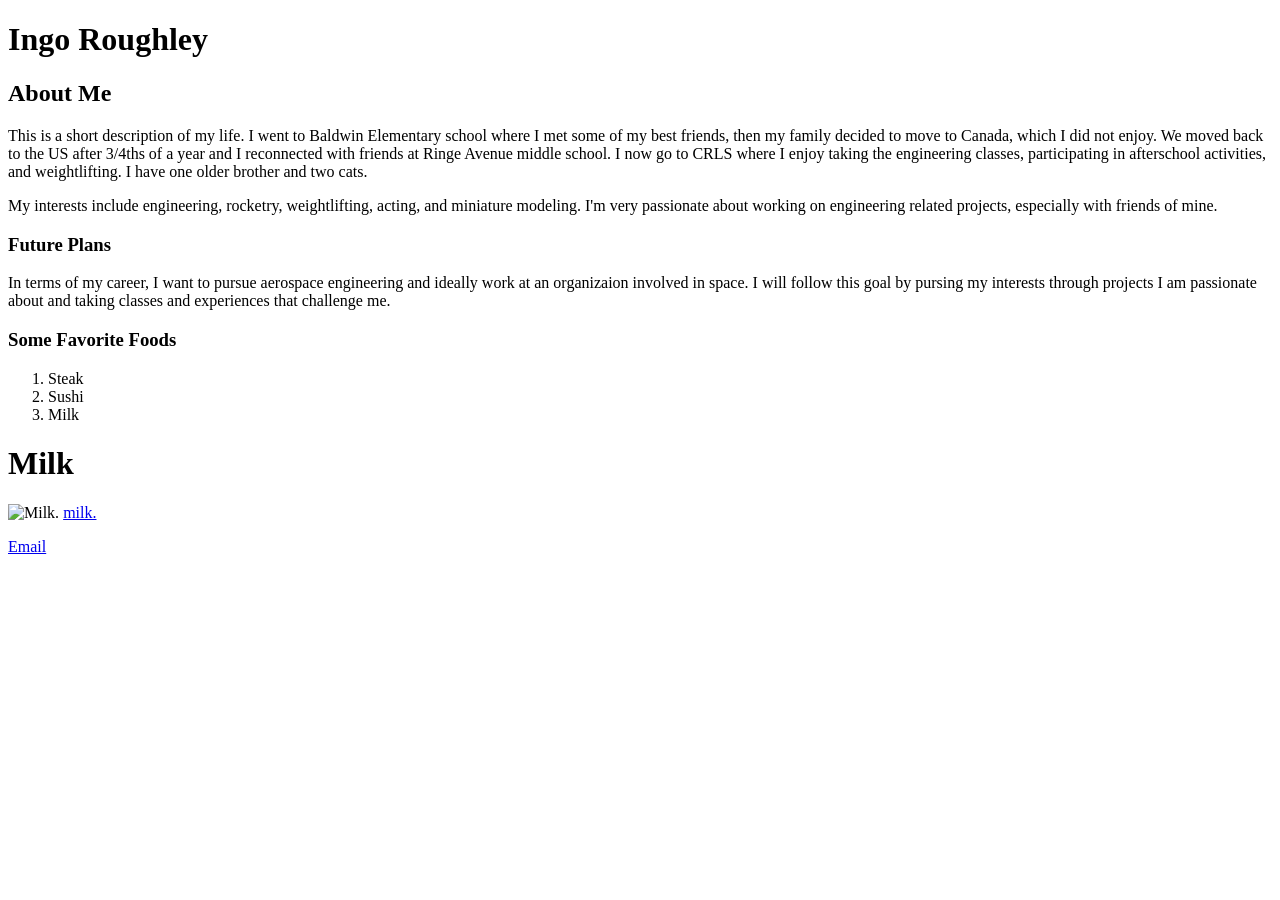
==== index.html @ ceb80b08 "Add files via upload" ====
<!-- This is how you add comments in html -->

<!DOCTYPE html>   <!-- This defines that this document is an HTML5 document -->
<html>    <!-- This is the root element of an HTML page -->
<head>   <!-- This element contains meta information about the HTML page -->
<title>Page Title</title> <!-- This element specifies a title for the HTML page (which 
is shown in the browser's title bar or in the page's tab) -->
</head>    <!-- This closes the <HTML> tag -->

<body> <!-- element defines the document's body, and is a container for all the 
    visible contents, such as headings, paragraphs, images, hyperlinks, tables, lists, etc. -->

<!-- <h1>My First Heading</h1>      This element defines a large heading -->
<!-- <p>My first paragraph.</p>      This element defines a paragraph-->

</body>    <!-- This closes the body-->
</html>    <!-- This closes the whole html-->

<h1>Ingo Roughley</h1>

<h2>About Me</h2>
<p>This is a short description of my life. I went to Baldwin Elementary school where I met some of my best friends, then my family decided to move to Canada, which I did not enjoy. We moved back to the US after 3/4ths of a year and I reconnected with friends at Ringe Avenue middle school. I now go to CRLS where I enjoy taking the engineering classes, participating in afterschool activities, and weightlifting. I have one older brother and two cats.</p>
<p>My interests include engineering, rocketry, weightlifting, acting, and miniature modeling. I'm very passionate about working on engineering related projects, especially with friends of mine.</p>

<h3>Future Plans</h3>
<p>In terms of my career, I want to pursue aerospace engineering and ideally work at an organizaion involved in space. I will follow this goal by pursing my interests through projects I am passionate about and taking classes and experiences that challenge me.</p>

<h3>Some Favorite Foods</h3>
<ol>
    <li>Steak</li>
    <li>Sushi</li>
    <li>Milk</li>
</ol>
<h1>Milk</h1>
<img src="https://arnallgrocery.com/cdn/shop/products/istockphoto-172732045-612x612.jpg" alt="Milk." width="460" height="612">

<a href="https://www.gotmilk.com/">milk.</a>

<p><a href="mailto:28iroughley@cpsd.us">Email</a></p>
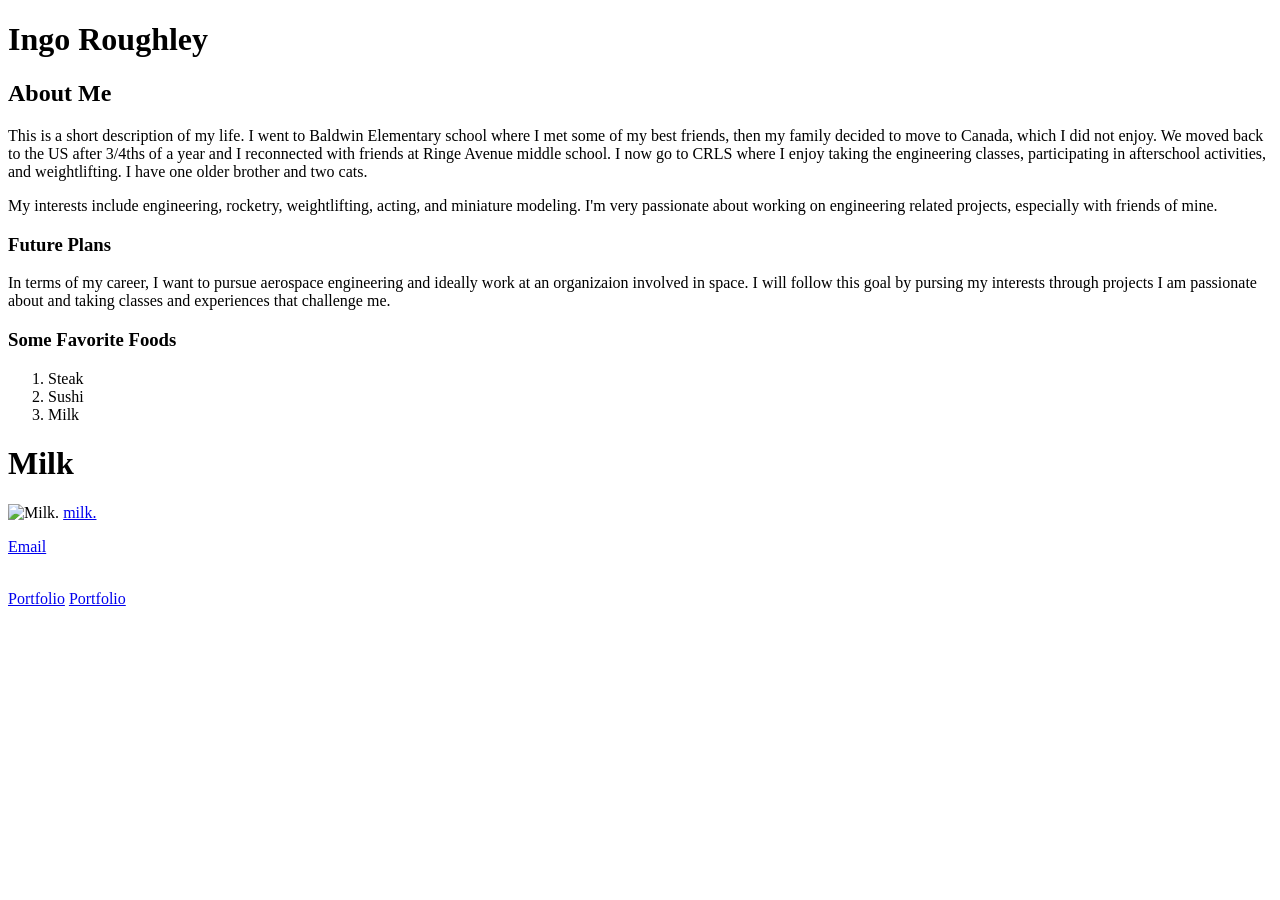
==== commit 2ded649a: "Add files via upload" ====
--- a/index.html
+++ b/index.html
@@ -36,4 +36,7 @@
 
 <a href="https://www.gotmilk.com/">milk.</a>
 
-<p><a href="mailto:28iroughley@cpsd.us">Email</a></p>+<p><a href="mailto:28iroughley@cpsd.us">Email</a></p>
+<br>
+<A href="climate.html">Portfolio</a>
+<A href="style.html">Portfolio</a>
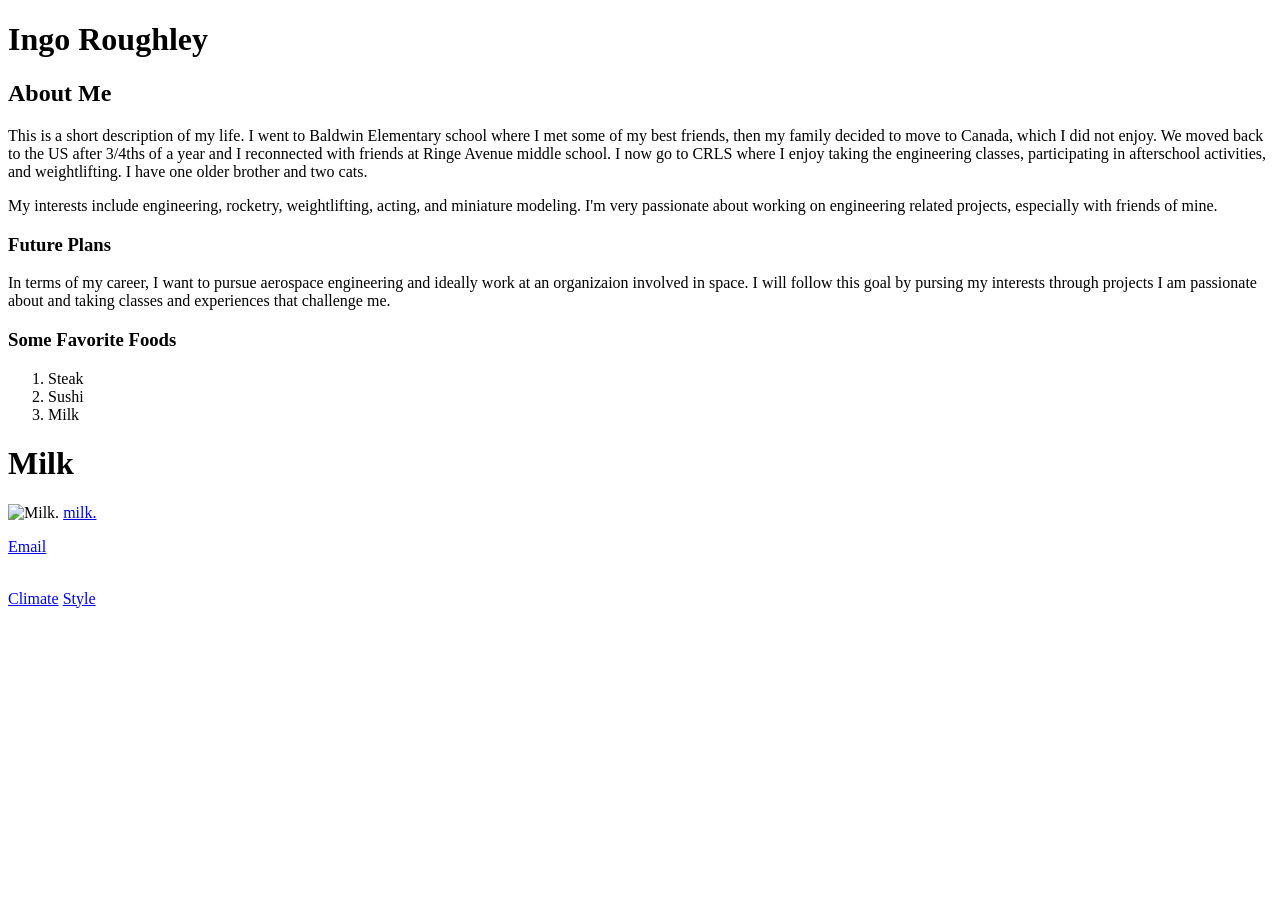
==== commit f1b1d91d: "Add files via upload" ====
--- a/index.html
+++ b/index.html
@@ -38,5 +38,5 @@
 
 <p><a href="mailto:28iroughley@cpsd.us">Email</a></p>
 <br>
-<A href="climate.html">Portfolio</a>
-<A href="style.html">Portfolio</a>+<A href="climate.html">Climate</a>
+<A href="style.html">Style</a>
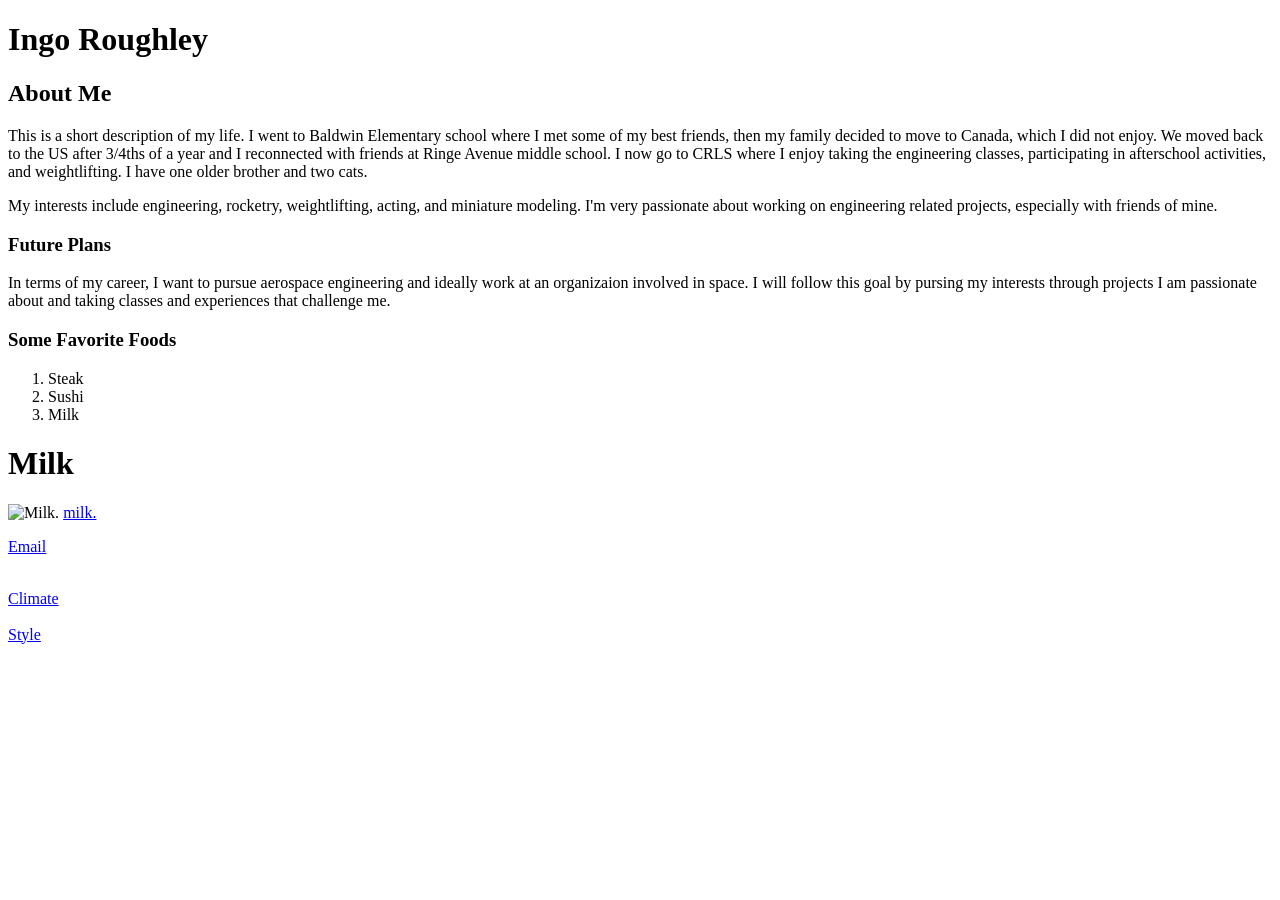
==== commit 20cbd16b: "Add files via upload" ====
--- a/index.html
+++ b/index.html
@@ -39,4 +39,5 @@
 <p><a href="mailto:28iroughley@cpsd.us">Email</a></p>
 <br>
 <A href="climate.html">Climate</a>
+<br><br>
 <A href="style.html">Style</a>
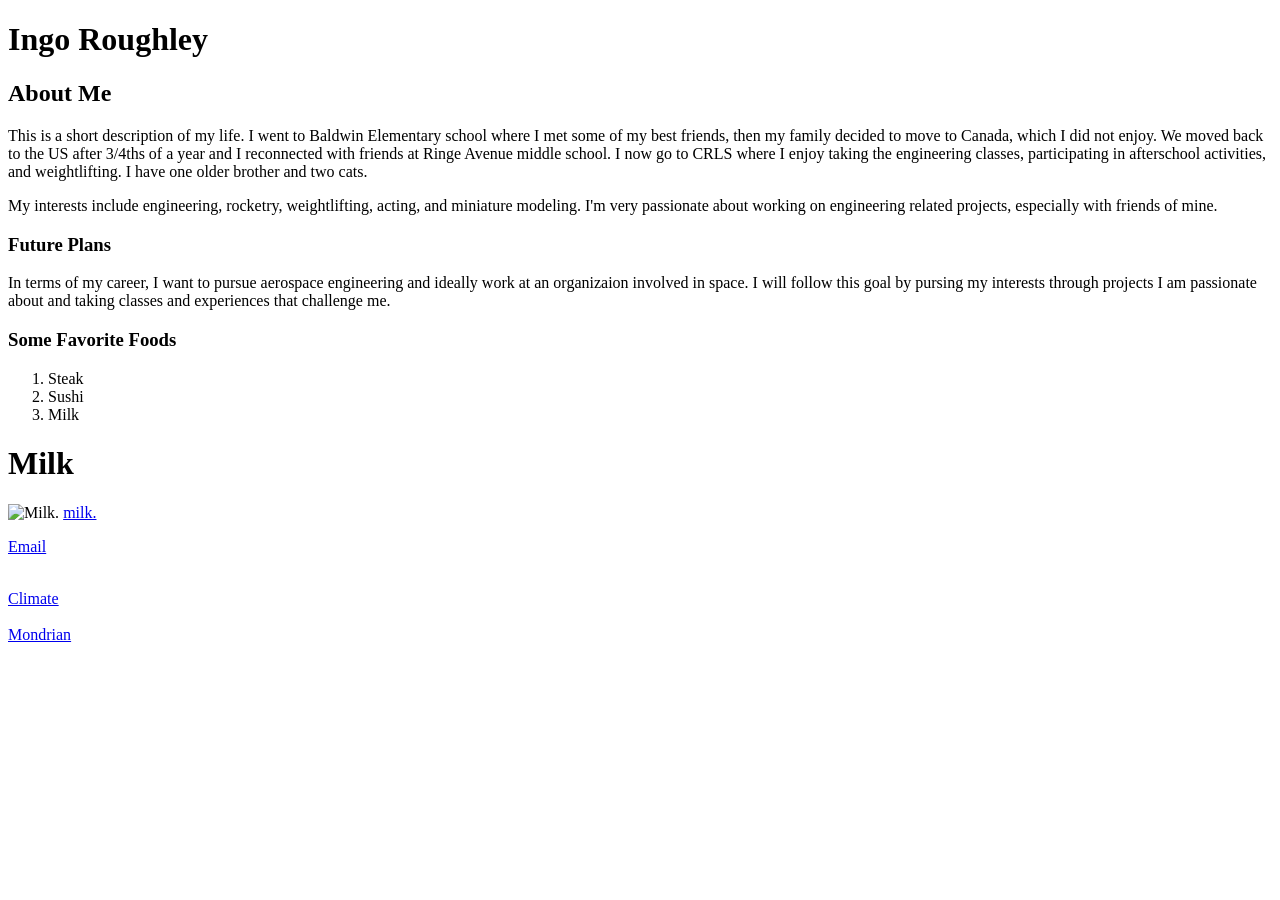
==== commit f6a41447: "Add files via upload" ====
--- a/index.html
+++ b/index.html
@@ -15,6 +15,8 @@
 
 </body>    <!-- This closes the body-->
 </html>    <!-- This closes the whole html-->
+
+<link rel="stylesheet" href="css/style.css">
 
 <h1>Ingo Roughley</h1>
 
@@ -38,6 +40,6 @@
 
 <p><a href="mailto:28iroughley@cpsd.us">Email</a></p>
 <br>
-<A href="climate.html">Climate</a>
+<A href="html/climate.html">Climate</a>
 <br><br>
-<A href="style.html">Style</a>+<A href="html/mondrian.html">Mondrian</a>
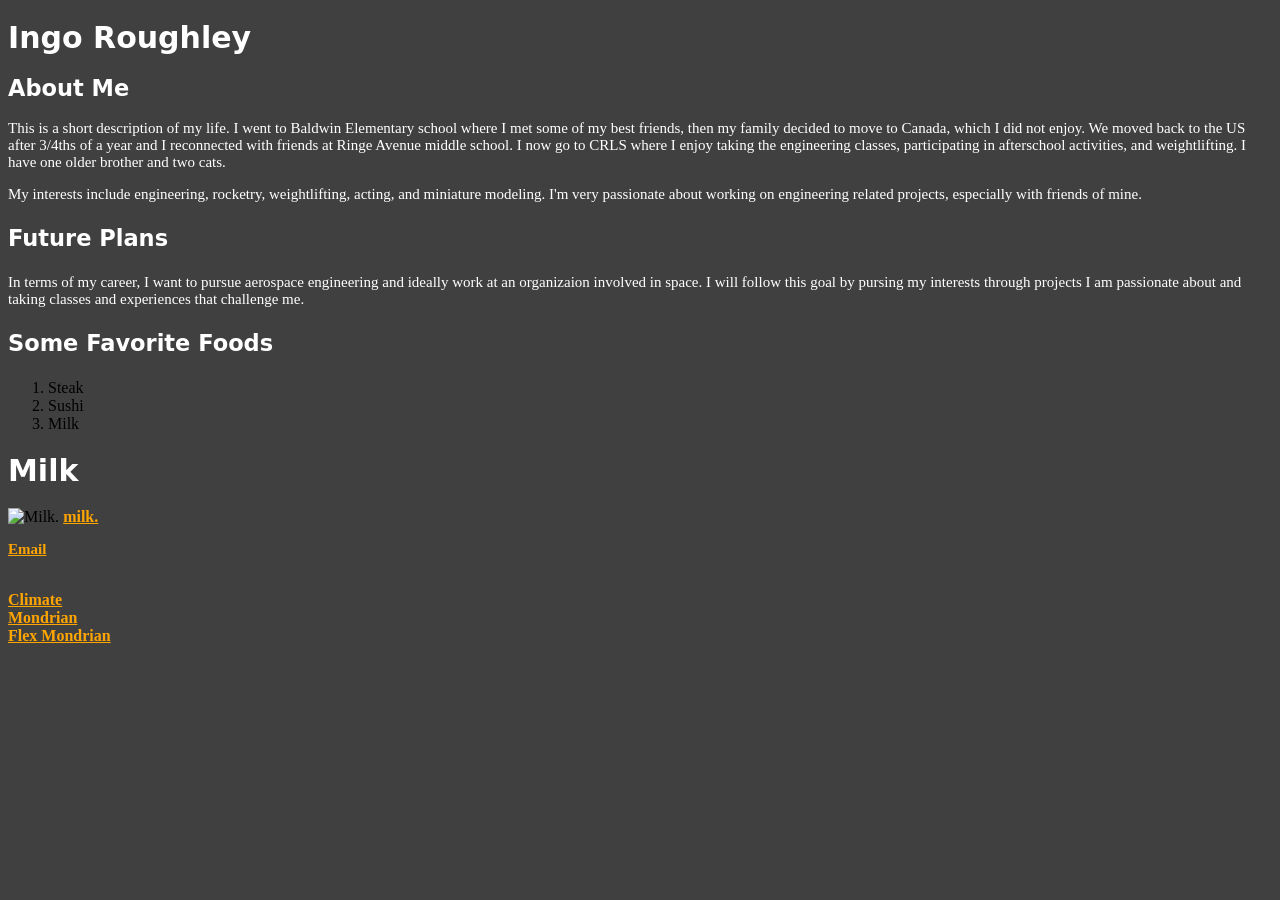
==== commit f5ee8269: "Add files via upload" ====
--- a/index.html
+++ b/index.html
@@ -41,5 +41,7 @@
 <p><a href="mailto:28iroughley@cpsd.us">Email</a></p>
 <br>
 <A href="html/climate.html">Climate</a>
-<br><br>
-<A href="html/mondrian.html">Mondrian</a>+<br>
+<A href="html/mondrian.html">Mondrian</a>
+    <br>
+<A href="html/flexmondrian.html">Flex Mondrian</a>
--- a/css/style.css
+++ b/css/style.css
@@ -0,0 +1,41 @@
+body {background-color: #404040;}
+p {
+  font-family: "Times New Roman", Times, serif;
+  font-size: 15px;
+  color: #FFFFFF
+}
+h1 {
+  font-family: "Trebuchet MS", Sans, serif;
+  font-size: 30px;
+  color: #FFFFFF
+}
+h2 {
+  font-family: "Trebuchet MS", Sans, serif;
+  font-size: 22.5px;
+  color: white;
+}
+h3 {
+  font-family: "Trebuchet MS", Sans, serif;
+  font-size: 22.5px;
+  color: white;
+}
+a {
+  color: orange;
+  font-weight: bold;
+  font-family: "Times New Roman", Times, serif;
+}
+hr{
+  color: orange;
+  border: 0;
+  width: 100%;
+background-color: black;
+height: 7.5px;
+}
+div {
+  width: 320px;
+  height: 50px;
+  padding: 10px;
+  border: 5px solid black;
+  margin: 0;
+  font-family: "Trebuchet MS", Sans, serif;
+}
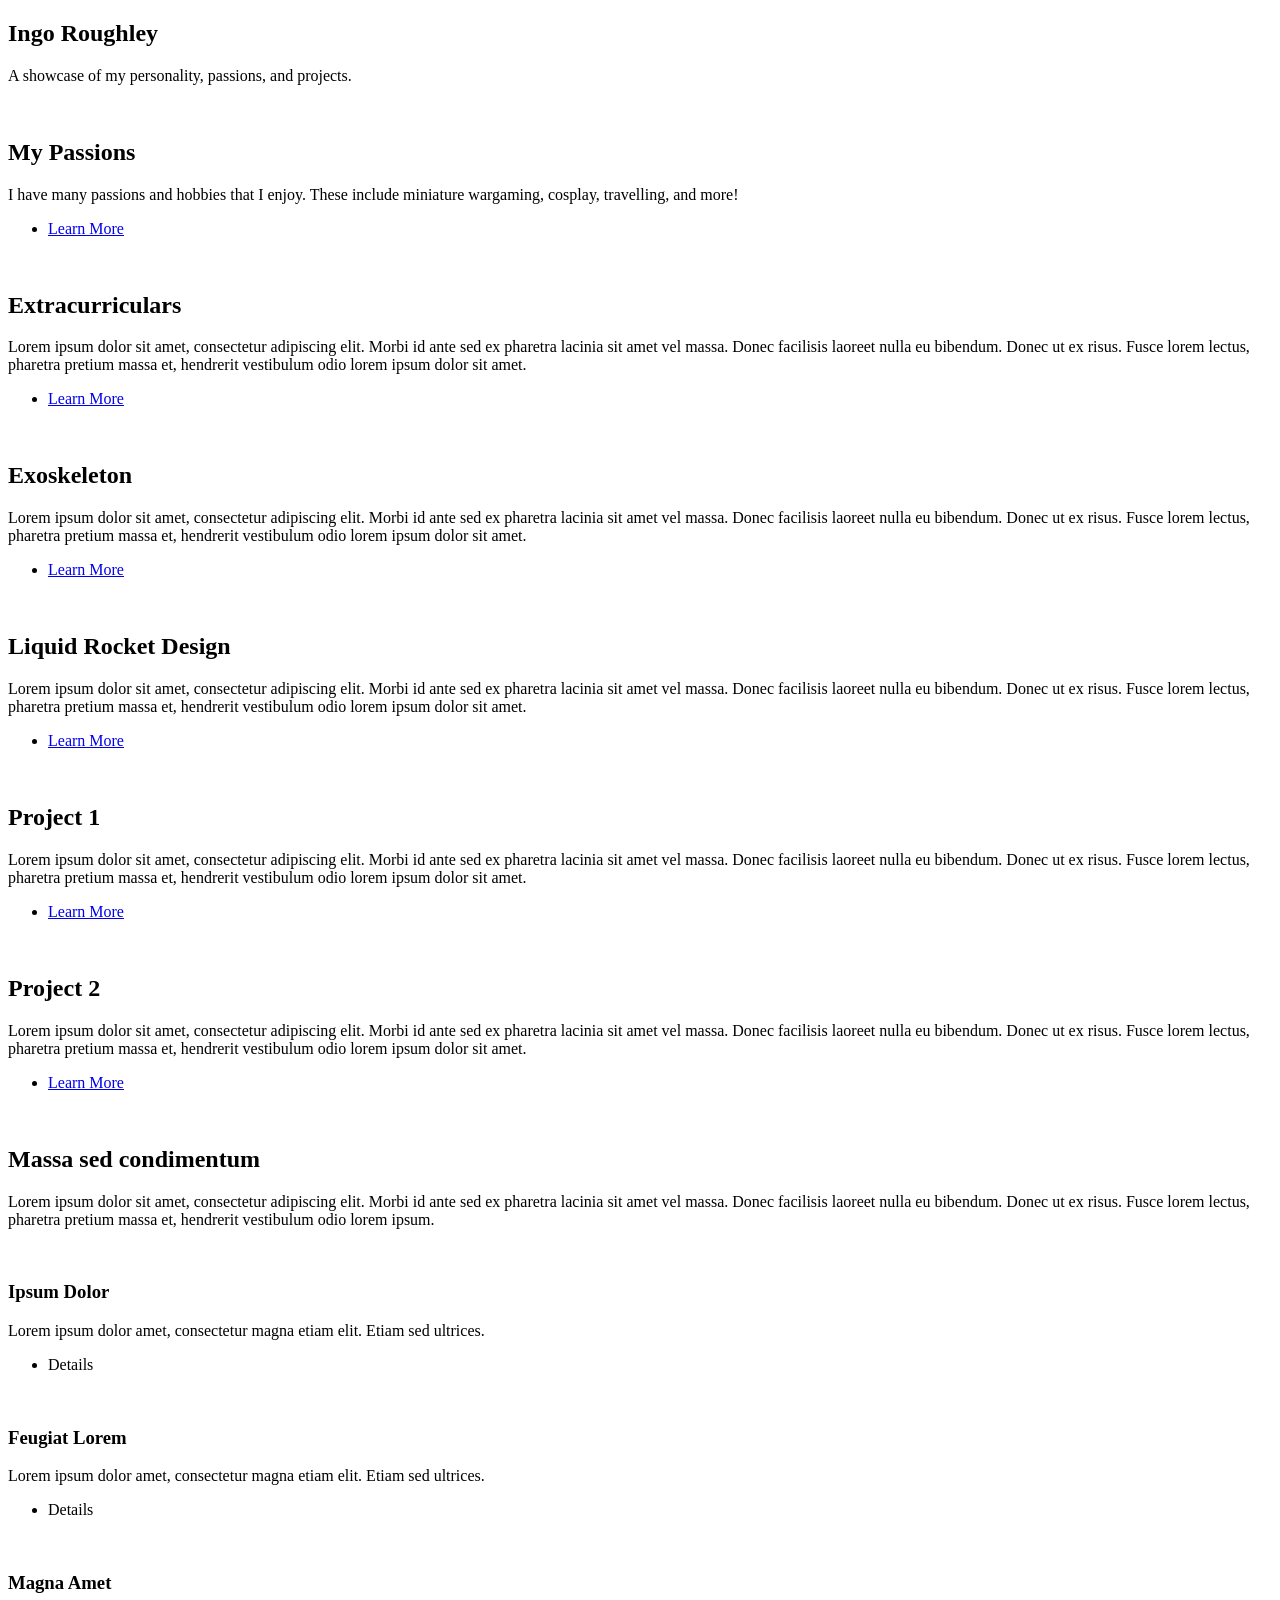
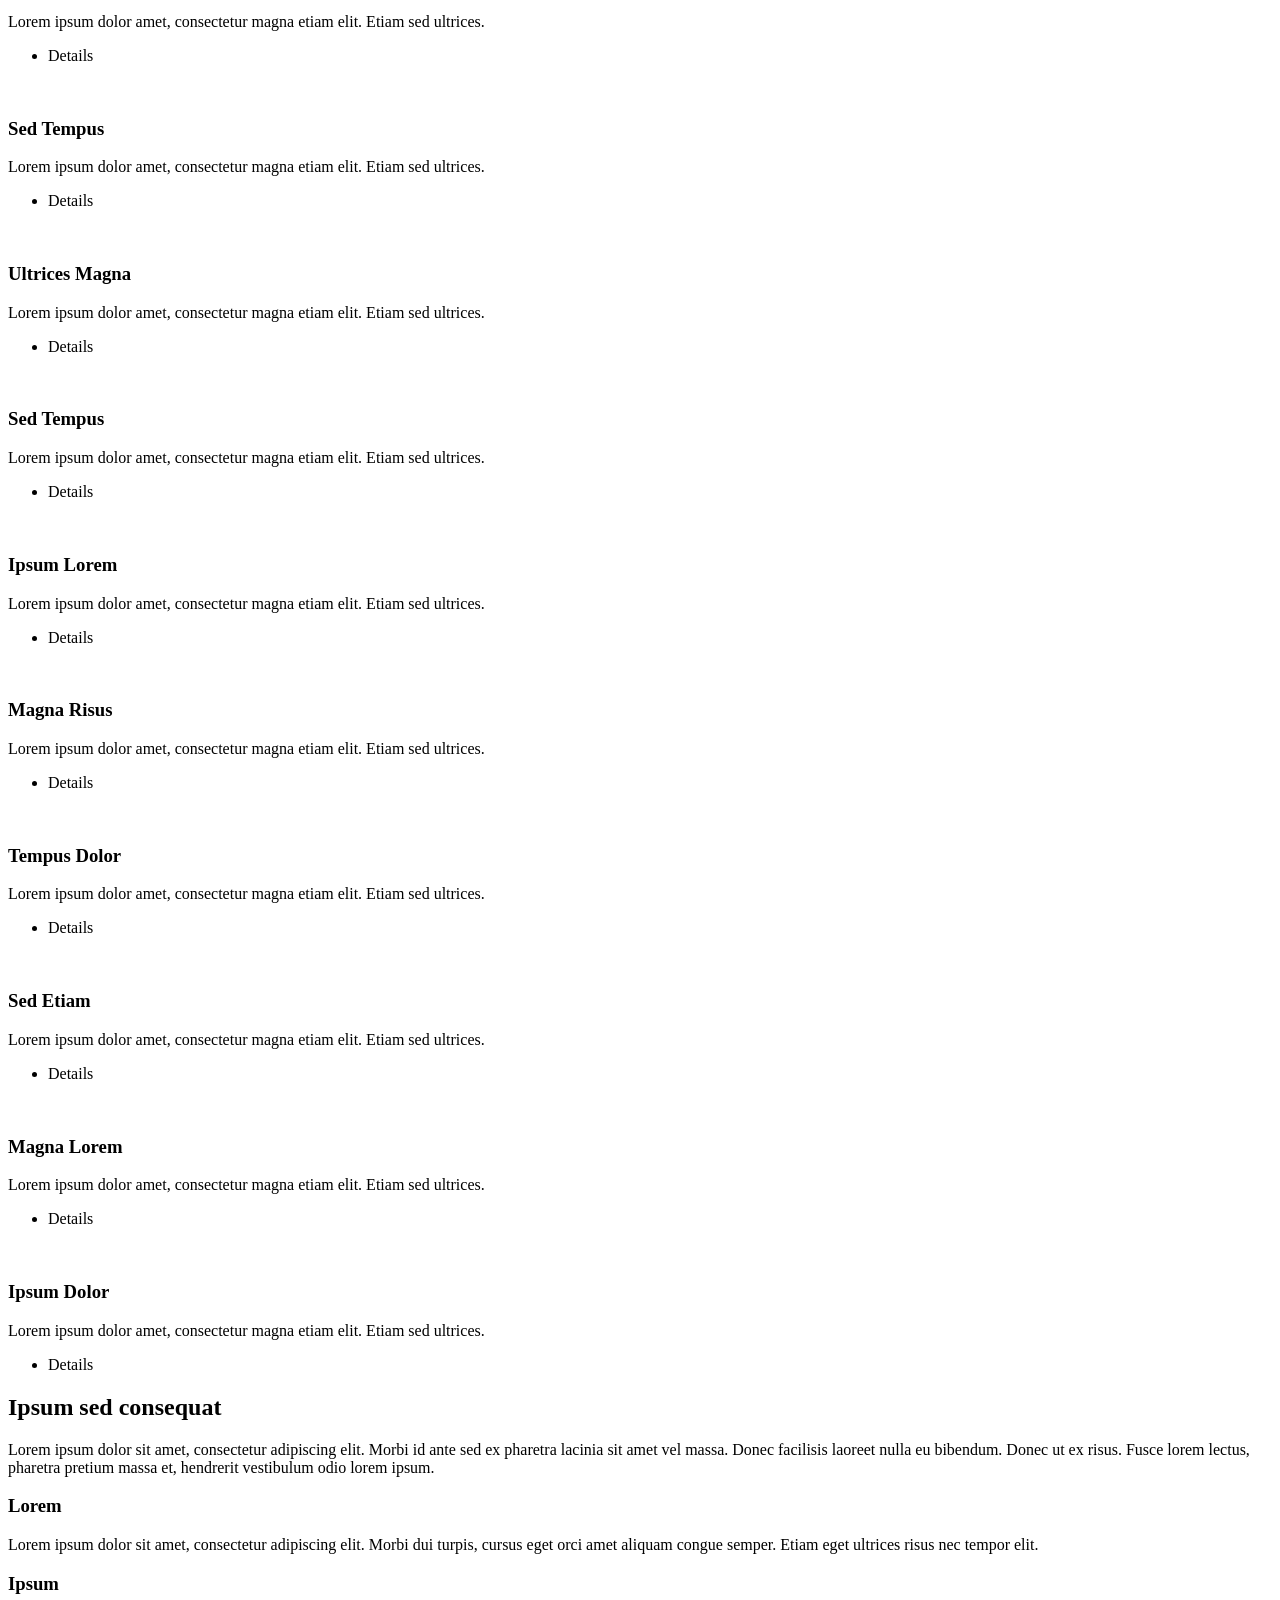
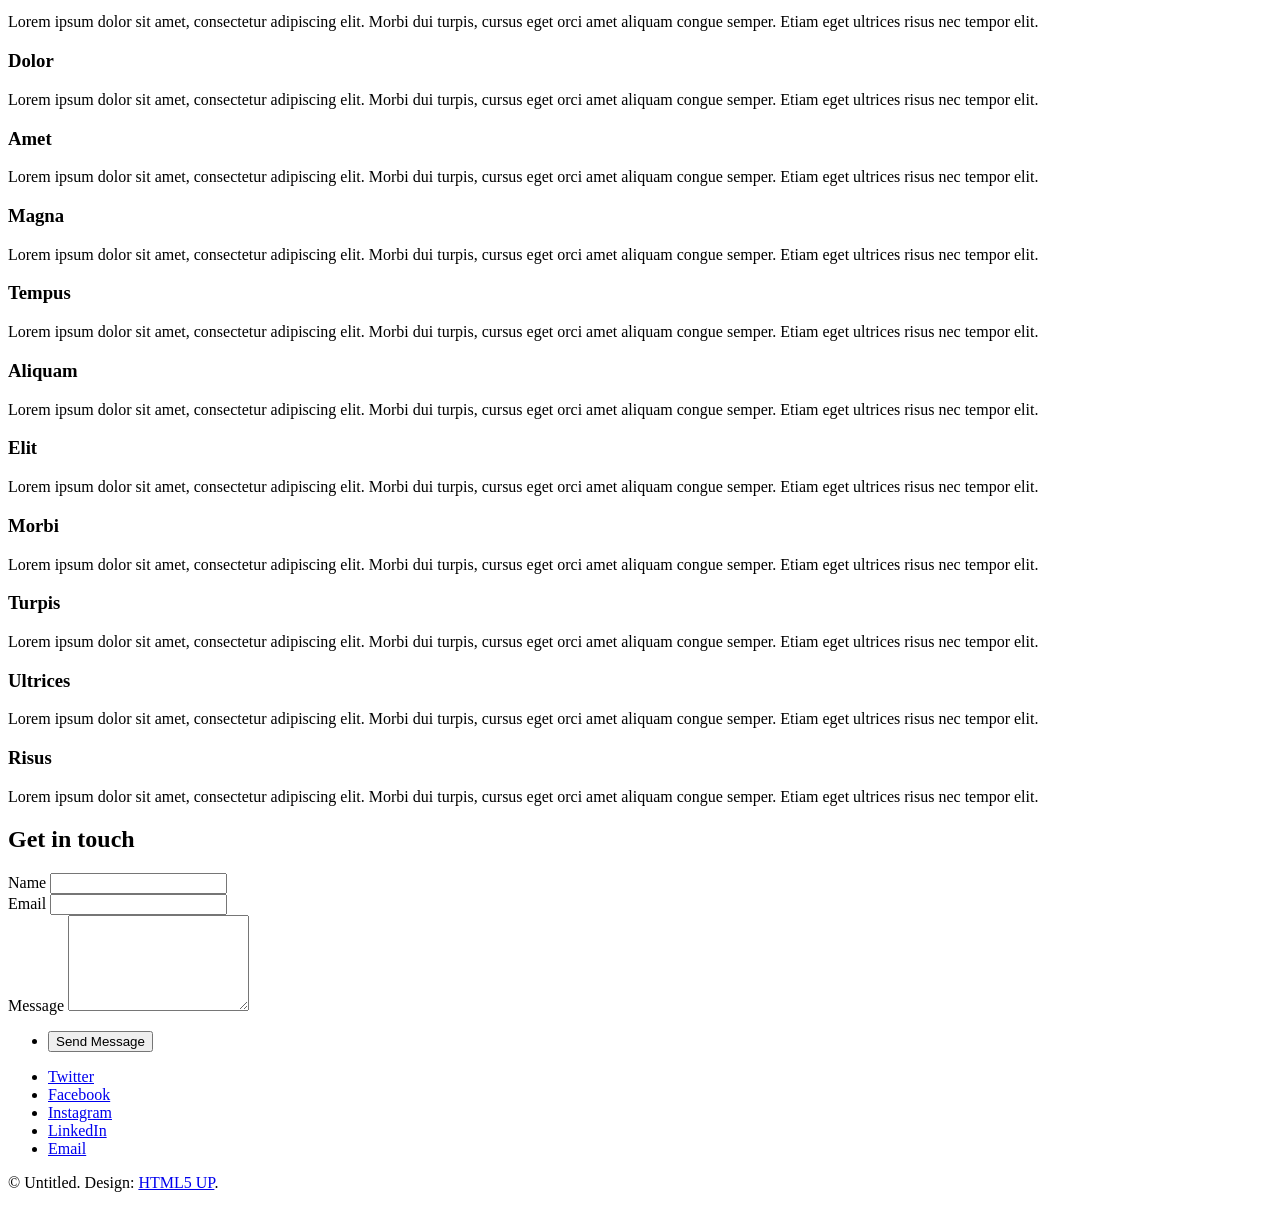
==== commit 36633900: "Add files via upload" ====
--- a/index.html
+++ b/index.html
@@ -1,47 +1,392 @@
-<!-- This is how you add comments in html -->
-
-<!DOCTYPE html>   <!-- This defines that this document is an HTML5 document -->
-<html>    <!-- This is the root element of an HTML page -->
-<head>   <!-- This element contains meta information about the HTML page -->
-<title>Page Title</title> <!-- This element specifies a title for the HTML page (which 
-is shown in the browser's title bar or in the page's tab) -->
-</head>    <!-- This closes the <HTML> tag -->
-
-<body> <!-- element defines the document's body, and is a container for all the 
-    visible contents, such as headings, paragraphs, images, hyperlinks, tables, lists, etc. -->
-
-<!-- <h1>My First Heading</h1>      This element defines a large heading -->
-<!-- <p>My first paragraph.</p>      This element defines a paragraph-->
-
-</body>    <!-- This closes the body-->
-</html>    <!-- This closes the whole html-->
-
-<link rel="stylesheet" href="css/style.css">
-
-<h1>Ingo Roughley</h1>
-
-<h2>About Me</h2>
-<p>This is a short description of my life. I went to Baldwin Elementary school where I met some of my best friends, then my family decided to move to Canada, which I did not enjoy. We moved back to the US after 3/4ths of a year and I reconnected with friends at Ringe Avenue middle school. I now go to CRLS where I enjoy taking the engineering classes, participating in afterschool activities, and weightlifting. I have one older brother and two cats.</p>
-<p>My interests include engineering, rocketry, weightlifting, acting, and miniature modeling. I'm very passionate about working on engineering related projects, especially with friends of mine.</p>
-
-<h3>Future Plans</h3>
-<p>In terms of my career, I want to pursue aerospace engineering and ideally work at an organizaion involved in space. I will follow this goal by pursing my interests through projects I am passionate about and taking classes and experiences that challenge me.</p>
-
-<h3>Some Favorite Foods</h3>
-<ol>
-    <li>Steak</li>
-    <li>Sushi</li>
-    <li>Milk</li>
-</ol>
-<h1>Milk</h1>
-<img src="https://arnallgrocery.com/cdn/shop/products/istockphoto-172732045-612x612.jpg" alt="Milk." width="460" height="612">
-
-<a href="https://www.gotmilk.com/">milk.</a>
-
-<p><a href="mailto:28iroughley@cpsd.us">Email</a></p>
-<br>
-<A href="html/climate.html">Climate</a>
-<br>
-<A href="html/mondrian.html">Mondrian</a>
-    <br>
-<A href="html/flexmondrian.html">Flex Mondrian</a>+<!DOCTYPE HTML>
+<!--
+	Story by HTML5 UP
+	html5up.net | @ajlkn
+	Free for personal and commercial use under the CCA 3.0 license (html5up.net/license)
+-->
+<html>
+	<head>
+		<title>Ingo Roughley - Portfolio</title>
+		<meta charset="utf-8" />
+		<meta name="viewport" content="width=device-width, initial-scale=1, user-scalable=no" />
+		<link rel="stylesheet" href="assets/css/main.css" />
+		<noscript><link rel="stylesheet" href="assets/css/noscript.css" /></noscript>
+	</head>
+	<body class="is-preload">
+
+		<!-- Wrapper -->
+			<div id="wrapper" class="divided">
+
+				<!-- One -->
+					<section class="banner style1 orient-left content-align-left image-position-right fullscreen onload-image-fade-in onload-content-fade-right">
+						<div class="content">
+							<h1>Ingo Roughley</h1>
+							<p class="major">A showcase of my personality, passions, and projects. </p>
+						</div>
+						<div class="image">
+							<img src="images/banner.jpg" alt="" />
+						</div>
+					</section>
+
+				<!-- Two -->
+					<section class="spotlight style1 orient-right content-align-left image-position-center onscroll-image-fade-in" id="first">
+						<div class="content">
+							<h2>My Passions</h2>
+							<p>I have many passions and hobbies that I enjoy. These include miniature wargaming, cosplay, travelling, and more!</p>
+							<ul class="actions stacked">
+								<li><a href="passions.html" class="button">Learn More</a></li>
+							</ul>
+						</div>
+						<div class="image">
+							<img src="images/spotlight01.jpg" alt="" />
+						</div>
+					</section>
+
+				<!-- Three -->
+					<section class="spotlight style1 orient-left content-align-left image-position-center onscroll-image-fade-in">
+						<div class="content">
+							<h2>Extracurriculars</h2>
+							<p>Lorem ipsum dolor sit amet, consectetur adipiscing elit. Morbi id ante sed ex pharetra lacinia sit amet vel massa. Donec facilisis laoreet nulla eu bibendum. Donec ut ex risus. Fusce lorem lectus, pharetra pretium massa et, hendrerit vestibulum odio lorem ipsum dolor sit amet.</p>
+							<ul class="actions stacked">
+								<li><a href="#" class="button">Learn More</a></li>
+							</ul>
+						</div>
+						<div class="image">
+							<img src="images/spotlight02.jpg" alt="" />
+						</div>
+					</section>
+
+				<!-- Four -->
+					<section class="spotlight style1 orient-right content-align-left image-position-center onscroll-image-fade-in">
+						<div class="content">
+							<h2>Exoskeleton</h2>
+							<p>Lorem ipsum dolor sit amet, consectetur adipiscing elit. Morbi id ante sed ex pharetra lacinia sit amet vel massa. Donec facilisis laoreet nulla eu bibendum. Donec ut ex risus. Fusce lorem lectus, pharetra pretium massa et, hendrerit vestibulum odio lorem ipsum dolor sit amet.</p>
+							<ul class="actions stacked">
+								<li><a href="#" class="button">Learn More</a></li>
+							</ul>
+						</div>
+						<div class="image">
+							<img src="images/spotlight03.jpg" alt="" />
+						</div>
+					</section>
+
+					<section class="spotlight style1 orient-left content-align-left image-position-center onscroll-image-fade-in">
+						<div class="content">
+							<h2>Liquid Rocket Design</h2>
+							<p>Lorem ipsum dolor sit amet, consectetur adipiscing elit. Morbi id ante sed ex pharetra lacinia sit amet vel massa. Donec facilisis laoreet nulla eu bibendum. Donec ut ex risus. Fusce lorem lectus, pharetra pretium massa et, hendrerit vestibulum odio lorem ipsum dolor sit amet.</p>
+							<ul class="actions stacked">
+								<li><a href="#" class="button">Learn More</a></li>
+							</ul>
+						</div>
+						<div class="image">
+							<img src="images/spotlight02.jpg" alt="" />
+						</div>
+					</section>
+
+					<section class="spotlight style1 orient-right content-align-left image-position-center onscroll-image-fade-in">
+						<div class="content">
+							<h2>Project 1</h2>
+							<p>Lorem ipsum dolor sit amet, consectetur adipiscing elit. Morbi id ante sed ex pharetra lacinia sit amet vel massa. Donec facilisis laoreet nulla eu bibendum. Donec ut ex risus. Fusce lorem lectus, pharetra pretium massa et, hendrerit vestibulum odio lorem ipsum dolor sit amet.</p>
+							<ul class="actions stacked">
+								<li><a href="#" class="button">Learn More</a></li>
+							</ul>
+						</div>
+						<div class="image">
+							<img src="images/spotlight03.jpg" alt="" />
+						</div>
+					</section>
+
+					<section class="spotlight style1 orient-left content-align-left image-position-center onscroll-image-fade-in">
+						<div class="content">
+							<h2>Project 2</h2>
+							<p>Lorem ipsum dolor sit amet, consectetur adipiscing elit. Morbi id ante sed ex pharetra lacinia sit amet vel massa. Donec facilisis laoreet nulla eu bibendum. Donec ut ex risus. Fusce lorem lectus, pharetra pretium massa et, hendrerit vestibulum odio lorem ipsum dolor sit amet.</p>
+							<ul class="actions stacked">
+								<li><a href="#" class="button">Learn More</a></li>
+							</ul>
+						</div>
+						<div class="image">
+							<img src="images/spotlight02.jpg" alt="" />
+						</div>
+					</section>
+
+				<!-- Five -->
+					<section class="wrapper style1 align-center">
+						<div class="inner">
+							<h2>Massa sed condimentum</h2>
+							<p>Lorem ipsum dolor sit amet, consectetur adipiscing elit. Morbi id ante sed ex pharetra lacinia sit amet vel massa. Donec facilisis laoreet nulla eu bibendum. Donec ut ex risus. Fusce lorem lectus, pharetra pretium massa et, hendrerit vestibulum odio lorem ipsum.</p>
+						</div>
+
+						<!-- Gallery -->
+							<div class="gallery style2 medium lightbox onscroll-fade-in">
+								<article>
+									<a href="images/gallery/fulls/01.jpg" class="image">
+										<img src="images/gallery/thumbs/01.jpg" alt="" />
+									</a>
+									<div class="caption">
+										<h3>Ipsum Dolor</h3>
+										<p>Lorem ipsum dolor amet, consectetur magna etiam elit. Etiam sed ultrices.</p>
+										<ul class="actions fixed">
+											<li><span class="button small">Details</span></li>
+										</ul>
+									</div>
+								</article>
+								<article>
+									<a href="images/gallery/fulls/02.jpg" class="image">
+										<img src="images/gallery/thumbs/02.jpg" alt="" />
+									</a>
+									<div class="caption">
+										<h3>Feugiat Lorem</h3>
+										<p>Lorem ipsum dolor amet, consectetur magna etiam elit. Etiam sed ultrices.</p>
+										<ul class="actions fixed">
+											<li><span class="button small">Details</span></li>
+										</ul>
+									</div>
+								</article>
+								<article>
+									<a href="images/gallery/fulls/03.jpg" class="image">
+										<img src="images/gallery/thumbs/03.jpg" alt="" />
+									</a>
+									<div class="caption">
+										<h3>Magna Amet</h3>
+										<p>Lorem ipsum dolor amet, consectetur magna etiam elit. Etiam sed ultrices.</p>
+										<ul class="actions fixed">
+											<li><span class="button small">Details</span></li>
+										</ul>
+									</div>
+								</article>
+								<article>
+									<a href="images/gallery/fulls/04.jpg" class="image">
+										<img src="images/gallery/thumbs/04.jpg" alt="" />
+									</a>
+									<div class="caption">
+										<h3>Sed Tempus</h3>
+										<p>Lorem ipsum dolor amet, consectetur magna etiam elit. Etiam sed ultrices.</p>
+										<ul class="actions fixed">
+											<li><span class="button small">Details</span></li>
+										</ul>
+									</div>
+								</article>
+								<article>
+									<a href="images/gallery/fulls/05.jpg" class="image">
+										<img src="images/gallery/thumbs/05.jpg" alt="" />
+									</a>
+									<div class="caption">
+										<h3>Ultrices Magna</h3>
+										<p>Lorem ipsum dolor amet, consectetur magna etiam elit. Etiam sed ultrices.</p>
+										<ul class="actions fixed">
+											<li><span class="button small">Details</span></li>
+										</ul>
+									</div>
+								</article>
+								<article>
+									<a href="images/gallery/fulls/06.jpg" class="image">
+										<img src="images/gallery/thumbs/06.jpg" alt="" />
+									</a>
+									<div class="caption">
+										<h3>Sed Tempus</h3>
+										<p>Lorem ipsum dolor amet, consectetur magna etiam elit. Etiam sed ultrices.</p>
+										<ul class="actions fixed">
+											<li><span class="button small">Details</span></li>
+										</ul>
+									</div>
+								</article>
+								<article>
+									<a href="images/gallery/fulls/07.jpg" class="image">
+										<img src="images/gallery/thumbs/07.jpg" alt="" />
+									</a>
+									<div class="caption">
+										<h3>Ipsum Lorem</h3>
+										<p>Lorem ipsum dolor amet, consectetur magna etiam elit. Etiam sed ultrices.</p>
+										<ul class="actions fixed">
+											<li><span class="button small">Details</span></li>
+										</ul>
+									</div>
+								</article>
+								<article>
+									<a href="images/gallery/fulls/08.jpg" class="image">
+										<img src="images/gallery/thumbs/08.jpg" alt="" />
+									</a>
+									<div class="caption">
+										<h3>Magna Risus</h3>
+										<p>Lorem ipsum dolor amet, consectetur magna etiam elit. Etiam sed ultrices.</p>
+										<ul class="actions fixed">
+											<li><span class="button small">Details</span></li>
+										</ul>
+									</div>
+								</article>
+								<article>
+									<a href="images/gallery/fulls/09.jpg" class="image">
+										<img src="images/gallery/thumbs/09.jpg" alt="" />
+									</a>
+									<div class="caption">
+										<h3>Tempus Dolor</h3>
+										<p>Lorem ipsum dolor amet, consectetur magna etiam elit. Etiam sed ultrices.</p>
+										<ul class="actions fixed">
+											<li><span class="button small">Details</span></li>
+										</ul>
+									</div>
+								</article>
+								<article>
+									<a href="images/gallery/fulls/10.jpg" class="image">
+										<img src="images/gallery/thumbs/10.jpg" alt="" />
+									</a>
+									<div class="caption">
+										<h3>Sed Etiam</h3>
+										<p>Lorem ipsum dolor amet, consectetur magna etiam elit. Etiam sed ultrices.</p>
+										<ul class="actions fixed">
+											<li><span class="button small">Details</span></li>
+										</ul>
+									</div>
+								</article>
+								<article>
+									<a href="images/gallery/fulls/11.jpg" class="image">
+										<img src="images/gallery/thumbs/11.jpg" alt="" />
+									</a>
+									<div class="caption">
+										<h3>Magna Lorem</h3>
+										<p>Lorem ipsum dolor amet, consectetur magna etiam elit. Etiam sed ultrices.</p>
+										<ul class="actions fixed">
+											<li><span class="button small">Details</span></li>
+										</ul>
+									</div>
+								</article>
+								<article>
+									<a href="images/gallery/fulls/12.jpg" class="image">
+										<img src="images/gallery/thumbs/12.jpg" alt="" />
+									</a>
+									<div class="caption">
+										<h3>Ipsum Dolor</h3>
+										<p>Lorem ipsum dolor amet, consectetur magna etiam elit. Etiam sed ultrices.</p>
+										<ul class="actions fixed">
+											<li><span class="button small">Details</span></li>
+										</ul>
+									</div>
+								</article>
+							</div>
+
+					</section>
+
+				<!-- Six -->
+					<section class="wrapper style1 align-center">
+						<div class="inner">
+							<h2>Ipsum sed consequat</h2>
+							<p>Lorem ipsum dolor sit amet, consectetur adipiscing elit. Morbi id ante sed ex pharetra lacinia sit amet vel massa. Donec facilisis laoreet nulla eu bibendum. Donec ut ex risus. Fusce lorem lectus, pharetra pretium massa et, hendrerit vestibulum odio lorem ipsum.</p>
+							<div class="items style1 medium onscroll-fade-in">
+								<section>
+									<span class="icon style2 major fa-gem"></span>
+									<h3>Lorem</h3>
+									<p>Lorem ipsum dolor sit amet, consectetur adipiscing elit. Morbi dui turpis, cursus eget orci amet aliquam congue semper. Etiam eget ultrices risus nec tempor elit.</p>
+								</section>
+								<section>
+									<span class="icon solid style2 major fa-save"></span>
+									<h3>Ipsum</h3>
+									<p>Lorem ipsum dolor sit amet, consectetur adipiscing elit. Morbi dui turpis, cursus eget orci amet aliquam congue semper. Etiam eget ultrices risus nec tempor elit.</p>
+								</section>
+								<section>
+									<span class="icon solid style2 major fa-chart-bar"></span>
+									<h3>Dolor</h3>
+									<p>Lorem ipsum dolor sit amet, consectetur adipiscing elit. Morbi dui turpis, cursus eget orci amet aliquam congue semper. Etiam eget ultrices risus nec tempor elit.</p>
+								</section>
+								<section>
+									<span class="icon solid style2 major fa-wifi"></span>
+									<h3>Amet</h3>
+									<p>Lorem ipsum dolor sit amet, consectetur adipiscing elit. Morbi dui turpis, cursus eget orci amet aliquam congue semper. Etiam eget ultrices risus nec tempor elit.</p>
+								</section>
+								<section>
+									<span class="icon solid style2 major fa-cog"></span>
+									<h3>Magna</h3>
+									<p>Lorem ipsum dolor sit amet, consectetur adipiscing elit. Morbi dui turpis, cursus eget orci amet aliquam congue semper. Etiam eget ultrices risus nec tempor elit.</p>
+								</section>
+								<section>
+									<span class="icon style2 major fa-paper-plane"></span>
+									<h3>Tempus</h3>
+									<p>Lorem ipsum dolor sit amet, consectetur adipiscing elit. Morbi dui turpis, cursus eget orci amet aliquam congue semper. Etiam eget ultrices risus nec tempor elit.</p>
+								</section>
+								<section>
+									<span class="icon solid style2 major fa-desktop"></span>
+									<h3>Aliquam</h3>
+									<p>Lorem ipsum dolor sit amet, consectetur adipiscing elit. Morbi dui turpis, cursus eget orci amet aliquam congue semper. Etiam eget ultrices risus nec tempor elit.</p>
+								</section>
+								<section>
+									<span class="icon solid style2 major fa-sync-alt"></span>
+									<h3>Elit</h3>
+									<p>Lorem ipsum dolor sit amet, consectetur adipiscing elit. Morbi dui turpis, cursus eget orci amet aliquam congue semper. Etiam eget ultrices risus nec tempor elit.</p>
+								</section>
+								<section>
+									<span class="icon solid style2 major fa-hashtag"></span>
+									<h3>Morbi</h3>
+									<p>Lorem ipsum dolor sit amet, consectetur adipiscing elit. Morbi dui turpis, cursus eget orci amet aliquam congue semper. Etiam eget ultrices risus nec tempor elit.</p>
+								</section>
+								<section>
+									<span class="icon solid style2 major fa-bolt"></span>
+									<h3>Turpis</h3>
+									<p>Lorem ipsum dolor sit amet, consectetur adipiscing elit. Morbi dui turpis, cursus eget orci amet aliquam congue semper. Etiam eget ultrices risus nec tempor elit.</p>
+								</section>
+								<section>
+									<span class="icon solid style2 major fa-envelope"></span>
+									<h3>Ultrices</h3>
+									<p>Lorem ipsum dolor sit amet, consectetur adipiscing elit. Morbi dui turpis, cursus eget orci amet aliquam congue semper. Etiam eget ultrices risus nec tempor elit.</p>
+								</section>
+								<section>
+									<span class="icon solid style2 major fa-leaf"></span>
+									<h3>Risus</h3>
+									<p>Lorem ipsum dolor sit amet, consectetur adipiscing elit. Morbi dui turpis, cursus eget orci amet aliquam congue semper. Etiam eget ultrices risus nec tempor elit.</p>
+								</section>
+							</div>
+						</div>
+					</section>
+
+				<!-- Seven -->
+					<section class="wrapper style1 align-center">
+						<div class="inner medium">
+							<h2>Get in touch</h2>
+							<form method="post" action="#">
+								<div class="fields">
+									<div class="field half">
+										<label for="name">Name</label>
+										<input type="text" name="name" id="name" value="" />
+									</div>
+									<div class="field half">
+										<label for="email">Email</label>
+										<input type="email" name="email" id="email" value="" />
+									</div>
+									<div class="field">
+										<label for="message">Message</label>
+										<textarea name="message" id="message" rows="6"></textarea>
+									</div>
+								</div>
+								<ul class="actions special">
+									<li><input type="submit" name="submit" id="submit" value="Send Message" /></li>
+								</ul>
+							</form>
+
+						</div>
+					</section>
+
+				<!-- Footer -->
+					<footer class="wrapper style1 align-center">
+						<div class="inner">
+							<ul class="icons">
+								<li><a href="#" class="icon brands style2 fa-twitter"><span class="label">Twitter</span></a></li>
+								<li><a href="#" class="icon brands style2 fa-facebook-f"><span class="label">Facebook</span></a></li>
+								<li><a href="#" class="icon brands style2 fa-instagram"><span class="label">Instagram</span></a></li>
+								<li><a href="#" class="icon brands style2 fa-linkedin-in"><span class="label">LinkedIn</span></a></li>
+								<li><a href="#" class="icon style2 fa-envelope"><span class="label">Email</span></a></li>
+							</ul>
+							<p>&copy; Untitled. Design: <a href="https://html5up.net">HTML5 UP</a>.</p>
+						</div>
+					</footer>
+
+			</div>
+
+		<!-- Scripts -->
+			<script src="assets/js/jquery.min.js"></script>
+			<script src="assets/js/jquery.scrollex.min.js"></script>
+			<script src="assets/js/jquery.scrolly.min.js"></script>
+			<script src="assets/js/browser.min.js"></script>
+			<script src="assets/js/breakpoints.min.js"></script>
+			<script src="assets/js/util.js"></script>
+			<script src="assets/js/main.js"></script>
+
+	</body>
+</html>
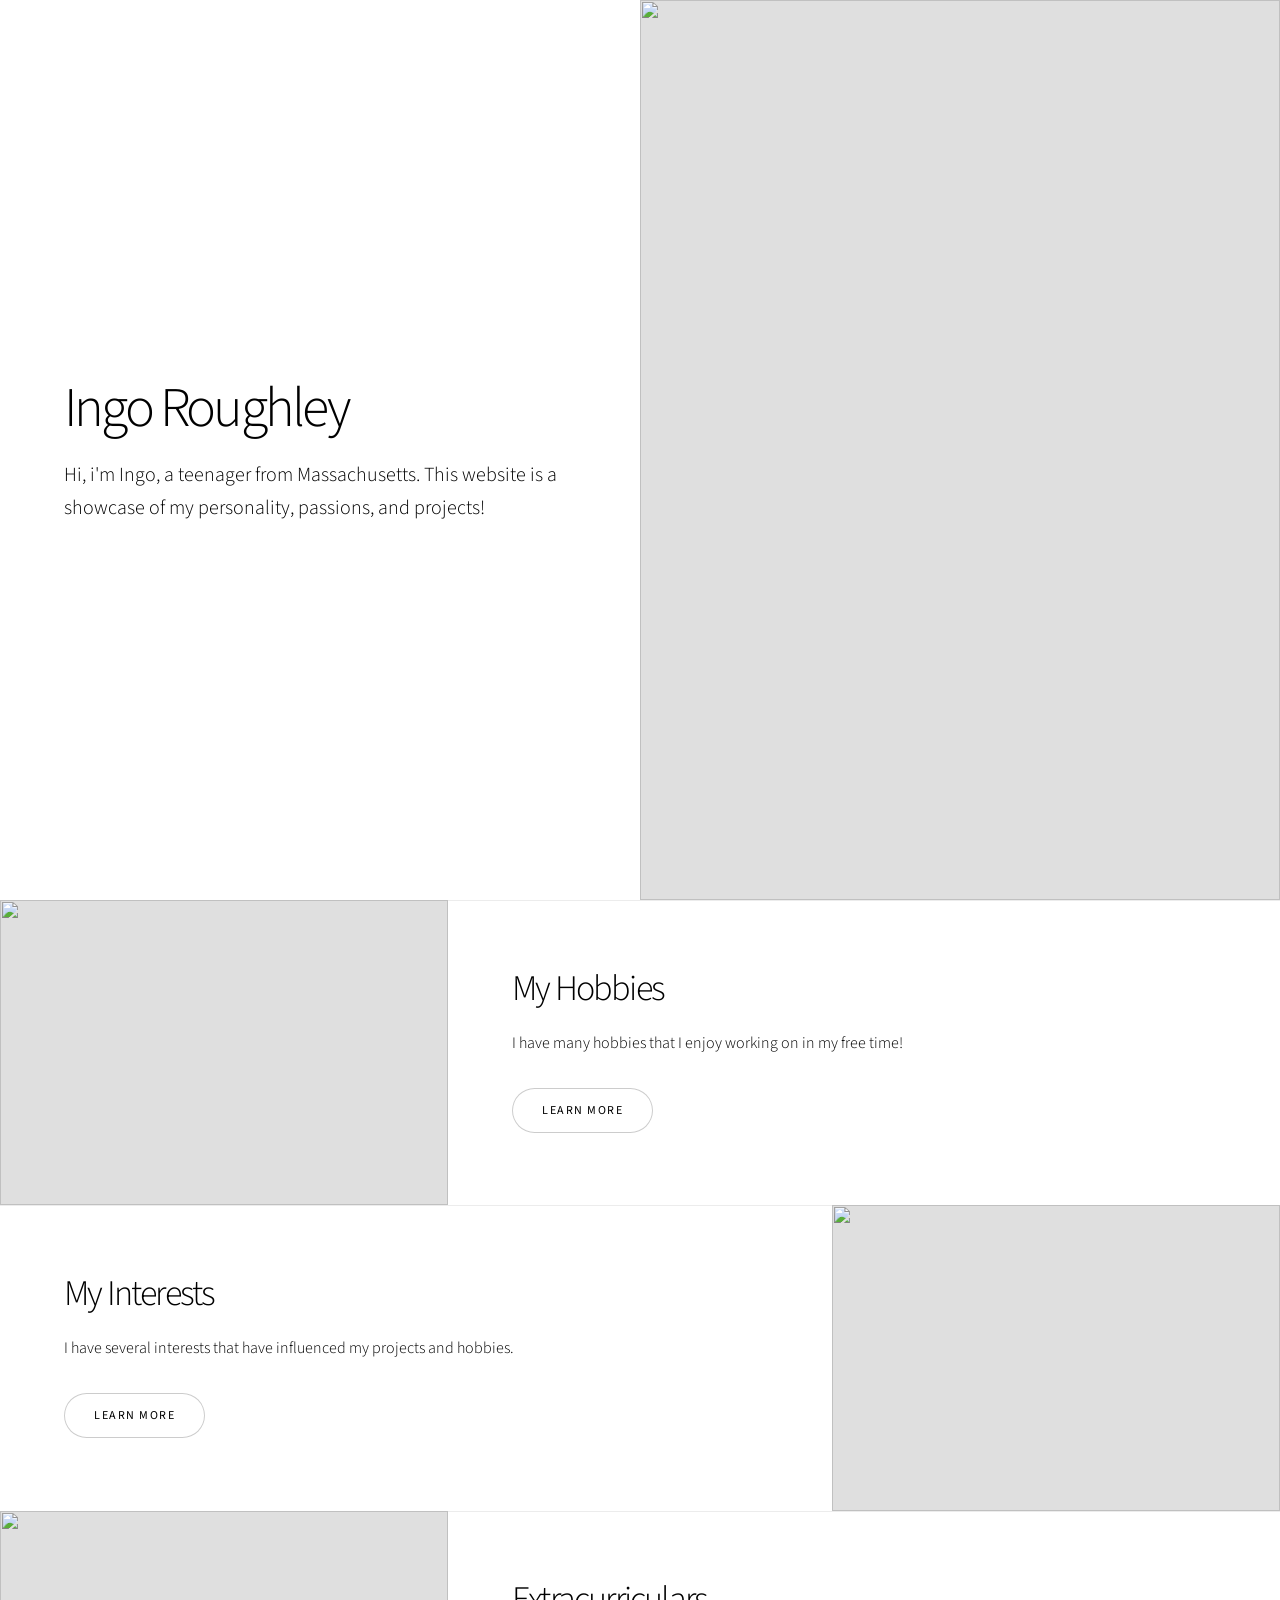
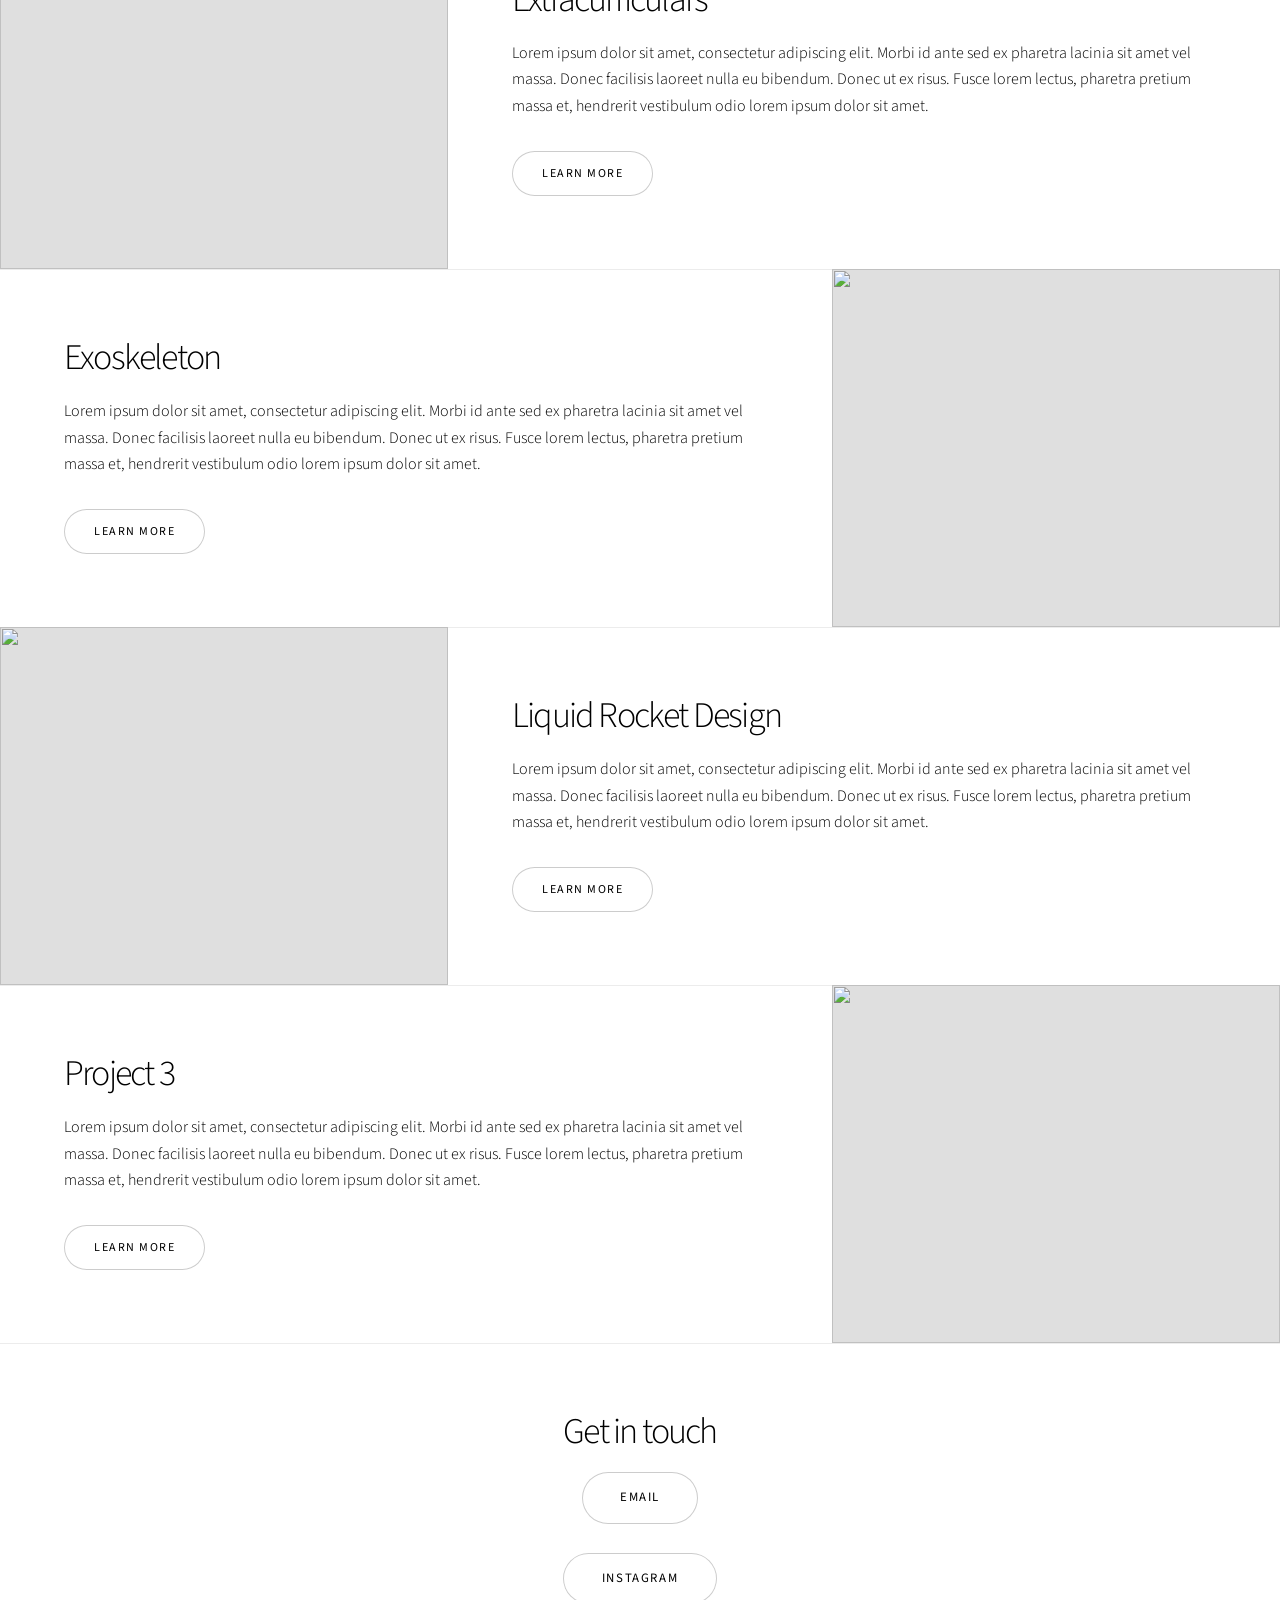
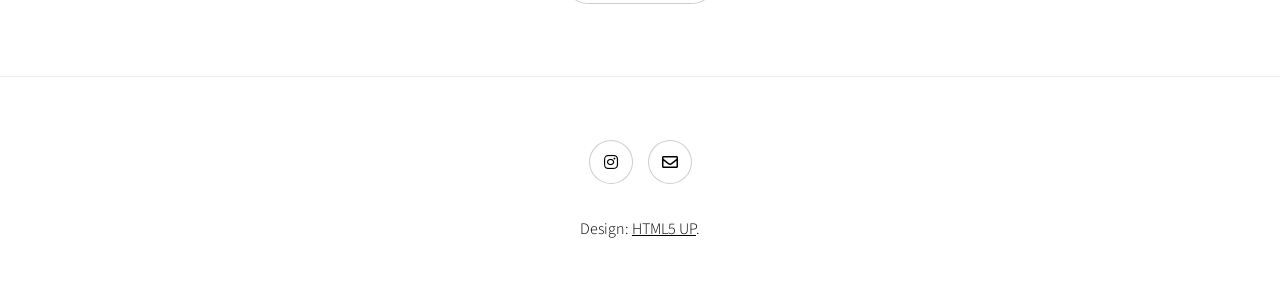
==== commit 6f2760f1: "Add files via upload" ====
--- a/index.html
+++ b/index.html
@@ -21,7 +21,8 @@
 					<section class="banner style1 orient-left content-align-left image-position-right fullscreen onload-image-fade-in onload-content-fade-right">
 						<div class="content">
 							<h1>Ingo Roughley</h1>
-							<p class="major">A showcase of my personality, passions, and projects. </p>
+							<p class="major">Hi, i'm Ingo, a teenager from Massachusetts. This website is a showcase 
+								of my personality, passions, and projects! </p>
 						</div>
 						<div class="image">
 							<img src="images/banner.jpg" alt="" />
@@ -31,10 +32,10 @@
 				<!-- Two -->
 					<section class="spotlight style1 orient-right content-align-left image-position-center onscroll-image-fade-in" id="first">
 						<div class="content">
-							<h2>My Passions</h2>
-							<p>I have many passions and hobbies that I enjoy. These include miniature wargaming, cosplay, travelling, and more!</p>
+							<h2>My Hobbies</h2>
+							<p>I have many hobbies that I enjoy working on in my free time!</p>
 							<ul class="actions stacked">
-								<li><a href="passions.html" class="button">Learn More</a></li>
+								<li><a href="hobbies.html" class="button">Learn More</a></li>
 							</ul>
 						</div>
 						<div class="image">
@@ -45,10 +46,10 @@
 				<!-- Three -->
 					<section class="spotlight style1 orient-left content-align-left image-position-center onscroll-image-fade-in">
 						<div class="content">
-							<h2>Extracurriculars</h2>
-							<p>Lorem ipsum dolor sit amet, consectetur adipiscing elit. Morbi id ante sed ex pharetra lacinia sit amet vel massa. Donec facilisis laoreet nulla eu bibendum. Donec ut ex risus. Fusce lorem lectus, pharetra pretium massa et, hendrerit vestibulum odio lorem ipsum dolor sit amet.</p>
+							<h2>My Interests</h2>
+							<p>I have several interests that have influenced my projects and hobbies.</p>
 							<ul class="actions stacked">
-								<li><a href="#" class="button">Learn More</a></li>
+								<li><a href="interests.html" class="button">Learn More</a></li>
 							</ul>
 						</div>
 						<div class="image">
@@ -59,7 +60,7 @@
 				<!-- Four -->
 					<section class="spotlight style1 orient-right content-align-left image-position-center onscroll-image-fade-in">
 						<div class="content">
-							<h2>Exoskeleton</h2>
+							<h2>Extracurriculars</h2>
 							<p>Lorem ipsum dolor sit amet, consectetur adipiscing elit. Morbi id ante sed ex pharetra lacinia sit amet vel massa. Donec facilisis laoreet nulla eu bibendum. Donec ut ex risus. Fusce lorem lectus, pharetra pretium massa et, hendrerit vestibulum odio lorem ipsum dolor sit amet.</p>
 							<ul class="actions stacked">
 								<li><a href="#" class="button">Learn More</a></li>
@@ -72,7 +73,7 @@
 
 					<section class="spotlight style1 orient-left content-align-left image-position-center onscroll-image-fade-in">
 						<div class="content">
-							<h2>Liquid Rocket Design</h2>
+							<h2>Exoskeleton</h2>
 							<p>Lorem ipsum dolor sit amet, consectetur adipiscing elit. Morbi id ante sed ex pharetra lacinia sit amet vel massa. Donec facilisis laoreet nulla eu bibendum. Donec ut ex risus. Fusce lorem lectus, pharetra pretium massa et, hendrerit vestibulum odio lorem ipsum dolor sit amet.</p>
 							<ul class="actions stacked">
 								<li><a href="#" class="button">Learn More</a></li>
@@ -85,7 +86,7 @@
 
 					<section class="spotlight style1 orient-right content-align-left image-position-center onscroll-image-fade-in">
 						<div class="content">
-							<h2>Project 1</h2>
+							<h2>Liquid Rocket Design</h2>
 							<p>Lorem ipsum dolor sit amet, consectetur adipiscing elit. Morbi id ante sed ex pharetra lacinia sit amet vel massa. Donec facilisis laoreet nulla eu bibendum. Donec ut ex risus. Fusce lorem lectus, pharetra pretium massa et, hendrerit vestibulum odio lorem ipsum dolor sit amet.</p>
 							<ul class="actions stacked">
 								<li><a href="#" class="button">Learn More</a></li>
@@ -98,7 +99,7 @@
 
 					<section class="spotlight style1 orient-left content-align-left image-position-center onscroll-image-fade-in">
 						<div class="content">
-							<h2>Project 2</h2>
+							<h2>Project 3</h2>
 							<p>Lorem ipsum dolor sit amet, consectetur adipiscing elit. Morbi id ante sed ex pharetra lacinia sit amet vel massa. Donec facilisis laoreet nulla eu bibendum. Donec ut ex risus. Fusce lorem lectus, pharetra pretium massa et, hendrerit vestibulum odio lorem ipsum dolor sit amet.</p>
 							<ul class="actions stacked">
 								<li><a href="#" class="button">Learn More</a></li>
@@ -109,257 +110,14 @@
 						</div>
 					</section>
 
-				<!-- Five -->
+				<!-- Get in touch -->
 					<section class="wrapper style1 align-center">
-						<div class="inner">
-							<h2>Massa sed condimentum</h2>
-							<p>Lorem ipsum dolor sit amet, consectetur adipiscing elit. Morbi id ante sed ex pharetra lacinia sit amet vel massa. Donec facilisis laoreet nulla eu bibendum. Donec ut ex risus. Fusce lorem lectus, pharetra pretium massa et, hendrerit vestibulum odio lorem ipsum.</p>
-						</div>
-
-						<!-- Gallery -->
-							<div class="gallery style2 medium lightbox onscroll-fade-in">
-								<article>
-									<a href="images/gallery/fulls/01.jpg" class="image">
-										<img src="images/gallery/thumbs/01.jpg" alt="" />
-									</a>
-									<div class="caption">
-										<h3>Ipsum Dolor</h3>
-										<p>Lorem ipsum dolor amet, consectetur magna etiam elit. Etiam sed ultrices.</p>
-										<ul class="actions fixed">
-											<li><span class="button small">Details</span></li>
-										</ul>
-									</div>
-								</article>
-								<article>
-									<a href="images/gallery/fulls/02.jpg" class="image">
-										<img src="images/gallery/thumbs/02.jpg" alt="" />
-									</a>
-									<div class="caption">
-										<h3>Feugiat Lorem</h3>
-										<p>Lorem ipsum dolor amet, consectetur magna etiam elit. Etiam sed ultrices.</p>
-										<ul class="actions fixed">
-											<li><span class="button small">Details</span></li>
-										</ul>
-									</div>
-								</article>
-								<article>
-									<a href="images/gallery/fulls/03.jpg" class="image">
-										<img src="images/gallery/thumbs/03.jpg" alt="" />
-									</a>
-									<div class="caption">
-										<h3>Magna Amet</h3>
-										<p>Lorem ipsum dolor amet, consectetur magna etiam elit. Etiam sed ultrices.</p>
-										<ul class="actions fixed">
-											<li><span class="button small">Details</span></li>
-										</ul>
-									</div>
-								</article>
-								<article>
-									<a href="images/gallery/fulls/04.jpg" class="image">
-										<img src="images/gallery/thumbs/04.jpg" alt="" />
-									</a>
-									<div class="caption">
-										<h3>Sed Tempus</h3>
-										<p>Lorem ipsum dolor amet, consectetur magna etiam elit. Etiam sed ultrices.</p>
-										<ul class="actions fixed">
-											<li><span class="button small">Details</span></li>
-										</ul>
-									</div>
-								</article>
-								<article>
-									<a href="images/gallery/fulls/05.jpg" class="image">
-										<img src="images/gallery/thumbs/05.jpg" alt="" />
-									</a>
-									<div class="caption">
-										<h3>Ultrices Magna</h3>
-										<p>Lorem ipsum dolor amet, consectetur magna etiam elit. Etiam sed ultrices.</p>
-										<ul class="actions fixed">
-											<li><span class="button small">Details</span></li>
-										</ul>
-									</div>
-								</article>
-								<article>
-									<a href="images/gallery/fulls/06.jpg" class="image">
-										<img src="images/gallery/thumbs/06.jpg" alt="" />
-									</a>
-									<div class="caption">
-										<h3>Sed Tempus</h3>
-										<p>Lorem ipsum dolor amet, consectetur magna etiam elit. Etiam sed ultrices.</p>
-										<ul class="actions fixed">
-											<li><span class="button small">Details</span></li>
-										</ul>
-									</div>
-								</article>
-								<article>
-									<a href="images/gallery/fulls/07.jpg" class="image">
-										<img src="images/gallery/thumbs/07.jpg" alt="" />
-									</a>
-									<div class="caption">
-										<h3>Ipsum Lorem</h3>
-										<p>Lorem ipsum dolor amet, consectetur magna etiam elit. Etiam sed ultrices.</p>
-										<ul class="actions fixed">
-											<li><span class="button small">Details</span></li>
-										</ul>
-									</div>
-								</article>
-								<article>
-									<a href="images/gallery/fulls/08.jpg" class="image">
-										<img src="images/gallery/thumbs/08.jpg" alt="" />
-									</a>
-									<div class="caption">
-										<h3>Magna Risus</h3>
-										<p>Lorem ipsum dolor amet, consectetur magna etiam elit. Etiam sed ultrices.</p>
-										<ul class="actions fixed">
-											<li><span class="button small">Details</span></li>
-										</ul>
-									</div>
-								</article>
-								<article>
-									<a href="images/gallery/fulls/09.jpg" class="image">
-										<img src="images/gallery/thumbs/09.jpg" alt="" />
-									</a>
-									<div class="caption">
-										<h3>Tempus Dolor</h3>
-										<p>Lorem ipsum dolor amet, consectetur magna etiam elit. Etiam sed ultrices.</p>
-										<ul class="actions fixed">
-											<li><span class="button small">Details</span></li>
-										</ul>
-									</div>
-								</article>
-								<article>
-									<a href="images/gallery/fulls/10.jpg" class="image">
-										<img src="images/gallery/thumbs/10.jpg" alt="" />
-									</a>
-									<div class="caption">
-										<h3>Sed Etiam</h3>
-										<p>Lorem ipsum dolor amet, consectetur magna etiam elit. Etiam sed ultrices.</p>
-										<ul class="actions fixed">
-											<li><span class="button small">Details</span></li>
-										</ul>
-									</div>
-								</article>
-								<article>
-									<a href="images/gallery/fulls/11.jpg" class="image">
-										<img src="images/gallery/thumbs/11.jpg" alt="" />
-									</a>
-									<div class="caption">
-										<h3>Magna Lorem</h3>
-										<p>Lorem ipsum dolor amet, consectetur magna etiam elit. Etiam sed ultrices.</p>
-										<ul class="actions fixed">
-											<li><span class="button small">Details</span></li>
-										</ul>
-									</div>
-								</article>
-								<article>
-									<a href="images/gallery/fulls/12.jpg" class="image">
-										<img src="images/gallery/thumbs/12.jpg" alt="" />
-									</a>
-									<div class="caption">
-										<h3>Ipsum Dolor</h3>
-										<p>Lorem ipsum dolor amet, consectetur magna etiam elit. Etiam sed ultrices.</p>
-										<ul class="actions fixed">
-											<li><span class="button small">Details</span></li>
-										</ul>
-									</div>
-								</article>
-							</div>
-
-					</section>
-
-				<!-- Six -->
-					<section class="wrapper style1 align-center">
-						<div class="inner">
-							<h2>Ipsum sed consequat</h2>
-							<p>Lorem ipsum dolor sit amet, consectetur adipiscing elit. Morbi id ante sed ex pharetra lacinia sit amet vel massa. Donec facilisis laoreet nulla eu bibendum. Donec ut ex risus. Fusce lorem lectus, pharetra pretium massa et, hendrerit vestibulum odio lorem ipsum.</p>
-							<div class="items style1 medium onscroll-fade-in">
-								<section>
-									<span class="icon style2 major fa-gem"></span>
-									<h3>Lorem</h3>
-									<p>Lorem ipsum dolor sit amet, consectetur adipiscing elit. Morbi dui turpis, cursus eget orci amet aliquam congue semper. Etiam eget ultrices risus nec tempor elit.</p>
-								</section>
-								<section>
-									<span class="icon solid style2 major fa-save"></span>
-									<h3>Ipsum</h3>
-									<p>Lorem ipsum dolor sit amet, consectetur adipiscing elit. Morbi dui turpis, cursus eget orci amet aliquam congue semper. Etiam eget ultrices risus nec tempor elit.</p>
-								</section>
-								<section>
-									<span class="icon solid style2 major fa-chart-bar"></span>
-									<h3>Dolor</h3>
-									<p>Lorem ipsum dolor sit amet, consectetur adipiscing elit. Morbi dui turpis, cursus eget orci amet aliquam congue semper. Etiam eget ultrices risus nec tempor elit.</p>
-								</section>
-								<section>
-									<span class="icon solid style2 major fa-wifi"></span>
-									<h3>Amet</h3>
-									<p>Lorem ipsum dolor sit amet, consectetur adipiscing elit. Morbi dui turpis, cursus eget orci amet aliquam congue semper. Etiam eget ultrices risus nec tempor elit.</p>
-								</section>
-								<section>
-									<span class="icon solid style2 major fa-cog"></span>
-									<h3>Magna</h3>
-									<p>Lorem ipsum dolor sit amet, consectetur adipiscing elit. Morbi dui turpis, cursus eget orci amet aliquam congue semper. Etiam eget ultrices risus nec tempor elit.</p>
-								</section>
-								<section>
-									<span class="icon style2 major fa-paper-plane"></span>
-									<h3>Tempus</h3>
-									<p>Lorem ipsum dolor sit amet, consectetur adipiscing elit. Morbi dui turpis, cursus eget orci amet aliquam congue semper. Etiam eget ultrices risus nec tempor elit.</p>
-								</section>
-								<section>
-									<span class="icon solid style2 major fa-desktop"></span>
-									<h3>Aliquam</h3>
-									<p>Lorem ipsum dolor sit amet, consectetur adipiscing elit. Morbi dui turpis, cursus eget orci amet aliquam congue semper. Etiam eget ultrices risus nec tempor elit.</p>
-								</section>
-								<section>
-									<span class="icon solid style2 major fa-sync-alt"></span>
-									<h3>Elit</h3>
-									<p>Lorem ipsum dolor sit amet, consectetur adipiscing elit. Morbi dui turpis, cursus eget orci amet aliquam congue semper. Etiam eget ultrices risus nec tempor elit.</p>
-								</section>
-								<section>
-									<span class="icon solid style2 major fa-hashtag"></span>
-									<h3>Morbi</h3>
-									<p>Lorem ipsum dolor sit amet, consectetur adipiscing elit. Morbi dui turpis, cursus eget orci amet aliquam congue semper. Etiam eget ultrices risus nec tempor elit.</p>
-								</section>
-								<section>
-									<span class="icon solid style2 major fa-bolt"></span>
-									<h3>Turpis</h3>
-									<p>Lorem ipsum dolor sit amet, consectetur adipiscing elit. Morbi dui turpis, cursus eget orci amet aliquam congue semper. Etiam eget ultrices risus nec tempor elit.</p>
-								</section>
-								<section>
-									<span class="icon solid style2 major fa-envelope"></span>
-									<h3>Ultrices</h3>
-									<p>Lorem ipsum dolor sit amet, consectetur adipiscing elit. Morbi dui turpis, cursus eget orci amet aliquam congue semper. Etiam eget ultrices risus nec tempor elit.</p>
-								</section>
-								<section>
-									<span class="icon solid style2 major fa-leaf"></span>
-									<h3>Risus</h3>
-									<p>Lorem ipsum dolor sit amet, consectetur adipiscing elit. Morbi dui turpis, cursus eget orci amet aliquam congue semper. Etiam eget ultrices risus nec tempor elit.</p>
-								</section>
-							</div>
-						</div>
-					</section>
-
-				<!-- Seven -->
-					<section class="wrapper style1 align-center">
-						<div class="inner medium">
+						<div class="inner medium content">
 							<h2>Get in touch</h2>
-							<form method="post" action="#">
-								<div class="fields">
-									<div class="field half">
-										<label for="name">Name</label>
-										<input type="text" name="name" id="name" value="" />
-									</div>
-									<div class="field half">
-										<label for="email">Email</label>
-										<input type="email" name="email" id="email" value="" />
-									</div>
-									<div class="field">
-										<label for="message">Message</label>
-										<textarea name="message" id="message" rows="6"></textarea>
-									</div>
-								</div>
-								<ul class="actions special">
-									<li><input type="submit" name="submit" id="submit" value="Send Message" /></li>
-								</ul>
-							</form>
-
+							<ul class="actions stacked">
+								<li><a href="#" class="button large">Email</a></li>
+								<li><a href="#" class="button large">Instagram</a></li>
+							</ul>
 						</div>
 					</section>
 
@@ -367,13 +125,10 @@
 					<footer class="wrapper style1 align-center">
 						<div class="inner">
 							<ul class="icons">
-								<li><a href="#" class="icon brands style2 fa-twitter"><span class="label">Twitter</span></a></li>
-								<li><a href="#" class="icon brands style2 fa-facebook-f"><span class="label">Facebook</span></a></li>
 								<li><a href="#" class="icon brands style2 fa-instagram"><span class="label">Instagram</span></a></li>
-								<li><a href="#" class="icon brands style2 fa-linkedin-in"><span class="label">LinkedIn</span></a></li>
 								<li><a href="#" class="icon style2 fa-envelope"><span class="label">Email</span></a></li>
 							</ul>
-							<p>&copy; Untitled. Design: <a href="https://html5up.net">HTML5 UP</a>.</p>
+							<p>Design: <a href="https://html5up.net">HTML5 UP</a>.</p>
 						</div>
 					</footer>
 
--- a/assets/css/main.css
+++ b/assets/css/main.css
@@ -0,0 +1,8603 @@
+@import url(fontawesome-all.min.css);
+@import url("https://fonts.googleapis.com/css?family=Source+Sans+Pro:300,300i,400,400i");
+
+/*
+	Story by HTML5 UP
+	html5up.net | @ajlkn
+	Free for personal and commercial use under the CCA 3.0 license (html5up.net/license)
+*/
+
+html, body, div, span, applet, object,
+iframe, h1, h2, h3, h4, h5, h6, p, blockquote,
+pre, a, abbr, acronym, address, big, cite,
+code, del, dfn, em, img, ins, kbd, q, s, samp,
+small, strike, strong, sub, sup, tt, var, b,
+u, i, center, dl, dt, dd, ol, ul, li, fieldset,
+form, label, legend, table, caption, tbody,
+tfoot, thead, tr, th, td, article, aside,
+canvas, details, embed, figure, figcaption,
+footer, header, hgroup, menu, nav, output, ruby,
+section, summary, time, mark, audio, video {
+	margin: 0;
+	padding: 0;
+	border: 0;
+	font-size: 100%;
+	font: inherit;
+	vertical-align: baseline;}
+
+article, aside, details, figcaption, figure,
+footer, header, hgroup, menu, nav, section {
+	display: block;}
+
+body {
+	line-height: 1;
+}
+
+ol, ul {
+	list-style: none;
+}
+
+blockquote, q {
+	quotes: none;
+}
+
+	blockquote:before, blockquote:after, q:before, q:after {
+		content: '';
+		content: none;
+	}
+
+table {
+	border-collapse: collapse;
+	border-spacing: 0;
+}
+
+body {
+	-webkit-text-size-adjust: none;
+}
+
+mark {
+	background-color: transparent;
+	color: inherit;
+}
+
+input::-moz-focus-inner {
+	border: 0;
+	padding: 0;
+}
+
+input, select, textarea {
+	-moz-appearance: none;
+	-webkit-appearance: none;
+	-ms-appearance: none;
+	appearance: none;
+}
+
+/* Basic */
+
+	@-ms-viewport {
+		width: device-width;
+	}
+
+	body {
+		-ms-overflow-style: scrollbar;
+	}
+
+	@media screen and (max-width: 480px) {
+
+		html, body {
+			min-width: 320px;
+		}
+
+	}
+
+	html {
+		box-sizing: border-box;
+	}
+
+	*, *:before, *:after {
+		box-sizing: inherit;
+	}
+
+	body {
+		background: #ffffff;
+	}
+
+		body.is-preload *, body.is-preload *:before, body.is-preload *:after {
+			-moz-animation: none !important;
+			-webkit-animation: none !important;
+			-ms-animation: none !important;
+			animation: none !important;
+			-moz-transition: none !important;
+			-webkit-transition: none !important;
+			-ms-transition: none !important;
+			transition: none !important;
+		}
+
+/* Type */
+
+	html {
+		font-size: 18pt;
+	}
+
+		@media screen and (max-width: 1680px) {
+
+			html {
+				font-size: 14pt;
+			}
+
+		}
+
+		@media screen and (max-width: 1280px) {
+
+			html {
+				font-size: 12pt;
+			}
+
+		}
+
+		@media screen and (max-width: 736px) {
+
+			html {
+				font-size: 11pt;
+			}
+
+		}
+
+		@media screen and (max-width: 360px) {
+
+			html {
+				font-size: 10pt;
+			}
+
+		}
+
+	body {
+		background-color: #ffffff;
+		color: #000000;
+	}
+
+	body, input, select, textarea {
+		font-family: "Source Sans Pro", Helvetica, sans-serif;
+		font-size: 1rem;
+		font-weight: 300;
+		line-height: 1.65;
+	}
+
+	a {
+		-moz-transition: color 0.2s ease-in-out;
+		-webkit-transition: color 0.2s ease-in-out;
+		-ms-transition: color 0.2s ease-in-out;
+		transition: color 0.2s ease-in-out;
+		text-decoration: underline;
+	}
+
+		a:hover {
+			text-decoration: none;
+		}
+
+	strong, b {
+		font-weight: 400;
+	}
+
+	em, i {
+		font-style: italic;
+	}
+
+	p {
+		margin: 0 0 2rem 0;
+	}
+
+		p.major {
+			font-size: 1.25rem;
+		}
+
+	h1, h2, h3, h4, h5, h6 {
+		font-weight: 300;
+		line-height: 1.375;
+		letter-spacing: -0.05em;
+		margin: 0 0 1rem 0;
+	}
+
+		h1 a, h2 a, h3 a, h4 a, h5 a, h6 a {
+			color: inherit;
+			text-decoration: none;
+		}
+
+	h1 {
+		font-size: 3.5rem;
+		line-height: 1.2;
+	}
+
+	h2 {
+		font-size: 2.25rem;
+	}
+
+	h3 {
+		font-size: 1.5rem;
+	}
+
+	h4 {
+		font-size: 1.1rem;
+	}
+
+	h5 {
+		font-size: 0.9rem;
+	}
+
+	h6 {
+		font-size: 0.7rem;
+	}
+
+	sub {
+		font-size: 0.8rem;
+		position: relative;
+		top: 0.5rem;
+	}
+
+	sup {
+		font-size: 0.8rem;
+		position: relative;
+		top: -0.5rem;
+	}
+
+	blockquote {
+		border-left: solid 4px;
+		font-style: italic;
+		margin: 0 0 2rem 0;
+		padding: 0.5rem 0 0.5rem 2rem;
+	}
+
+	code {
+		border-radius: 4px;
+		font-family: "Courier New", monospace;
+		font-size: 0.9em;
+		margin: 0 0.25rem;
+		padding: 0.25rem 0.325rem;
+	}
+
+	pre {
+		-webkit-overflow-scrolling: touch;
+		font-family: "Courier New", monospace;
+		font-size: 0.9em;
+		margin: 0 0 2rem 0;
+	}
+
+		pre code {
+			display: block;
+			line-height: 1.5;
+			padding: 0.75rem 1rem;
+			overflow-x: auto;
+		}
+
+	hr {
+		border: 0;
+		border-bottom: solid 1px;
+		margin: 2.5rem 0;
+	}
+
+		hr.major {
+			margin: 3.5rem 0;
+		}
+
+	.align-left {
+		text-align: left;
+	}
+
+	.align-center {
+		text-align: center;
+	}
+
+	.align-right {
+		text-align: right;
+	}
+
+	@media screen and (max-width: 736px) {
+
+		p.major {
+			font-size: 1.1rem;
+		}
+
+		h1 {
+			font-size: 2.5rem;
+		}
+
+		h2 {
+			font-size: 2rem;
+		}
+
+		h3 {
+			font-size: 1.25rem;
+		}
+
+		h4 {
+			font-size: 1rem;
+		}
+
+	}
+
+	input, select, textarea {
+		color: #000000;
+	}
+
+	a {
+		color: #000000;
+	}
+
+		a:hover {
+			color: #47D3E5;
+		}
+
+	strong, b {
+		color: #000000;
+	}
+
+	h1, h2, h3, h4, h5, h6 {
+		color: #000000;
+	}
+
+	blockquote {
+		border-left-color: rgba(0, 0, 0, 0.2);
+	}
+
+	code {
+		background: rgba(0, 0, 0, 0.05);
+		border-color: rgba(0, 0, 0, 0.2);
+	}
+
+	hr {
+		border-bottom-color: rgba(0, 0, 0, 0.2);
+	}
+
+/* Row */
+
+	.row {
+		display: flex;
+		flex-wrap: wrap;
+		box-sizing: border-box;
+		align-items: stretch;
+	}
+
+		.row > * {
+			box-sizing: border-box;
+		}
+
+		.row.gtr-uniform > * > :last-child {
+			margin-bottom: 0;
+		}
+
+		.row.aln-left {
+			justify-content: flex-start;
+		}
+
+		.row.aln-center {
+			justify-content: center;
+		}
+
+		.row.aln-right {
+			justify-content: flex-end;
+		}
+
+		.row.aln-top {
+			align-items: flex-start;
+		}
+
+		.row.aln-middle {
+			align-items: center;
+		}
+
+		.row.aln-bottom {
+			align-items: flex-end;
+		}
+
+		.row > .imp {
+			order: -1;
+		}
+
+		.row > .col-1 {
+			width: 8.33333%;
+		}
+
+		.row > .off-1 {
+			margin-left: 8.33333%;
+		}
+
+		.row > .col-2 {
+			width: 16.66667%;
+		}
+
+		.row > .off-2 {
+			margin-left: 16.66667%;
+		}
+
+		.row > .col-3 {
+			width: 25%;
+		}
+
+		.row > .off-3 {
+			margin-left: 25%;
+		}
+
+		.row > .col-4 {
+			width: 33.33333%;
+		}
+
+		.row > .off-4 {
+			margin-left: 33.33333%;
+		}
+
+		.row > .col-5 {
+			width: 41.66667%;
+		}
+
+		.row > .off-5 {
+			margin-left: 41.66667%;
+		}
+
+		.row > .col-6 {
+			width: 50%;
+		}
+
+		.row > .off-6 {
+			margin-left: 50%;
+		}
+
+		.row > .col-7 {
+			width: 58.33333%;
+		}
+
+		.row > .off-7 {
+			margin-left: 58.33333%;
+		}
+
+		.row > .col-8 {
+			width: 66.66667%;
+		}
+
+		.row > .off-8 {
+			margin-left: 66.66667%;
+		}
+
+		.row > .col-9 {
+			width: 75%;
+		}
+
+		.row > .off-9 {
+			margin-left: 75%;
+		}
+
+		.row > .col-10 {
+			width: 83.33333%;
+		}
+
+		.row > .off-10 {
+			margin-left: 83.33333%;
+		}
+
+		.row > .col-11 {
+			width: 91.66667%;
+		}
+
+		.row > .off-11 {
+			margin-left: 91.66667%;
+		}
+
+		.row > .col-12 {
+			width: 100%;
+		}
+
+		.row > .off-12 {
+			margin-left: 100%;
+		}
+
+		.row.gtr-0 {
+			margin-top: 0;
+			margin-left: 0rem;
+		}
+
+			.row.gtr-0 > * {
+				padding: 0 0 0 0rem;
+			}
+
+			.row.gtr-0.gtr-uniform {
+				margin-top: 0rem;
+			}
+
+				.row.gtr-0.gtr-uniform > * {
+					padding-top: 0rem;
+				}
+
+		.row.gtr-25 {
+			margin-top: 0;
+			margin-left: -0.5rem;
+		}
+
+			.row.gtr-25 > * {
+				padding: 0 0 0 0.5rem;
+			}
+
+			.row.gtr-25.gtr-uniform {
+				margin-top: -0.5rem;
+			}
+
+				.row.gtr-25.gtr-uniform > * {
+					padding-top: 0.5rem;
+				}
+
+		.row.gtr-50 {
+			margin-top: 0;
+			margin-left: -1rem;
+		}
+
+			.row.gtr-50 > * {
+				padding: 0 0 0 1rem;
+			}
+
+			.row.gtr-50.gtr-uniform {
+				margin-top: -1rem;
+			}
+
+				.row.gtr-50.gtr-uniform > * {
+					padding-top: 1rem;
+				}
+
+		.row {
+			margin-top: 0;
+			margin-left: -2rem;
+		}
+
+			.row > * {
+				padding: 0 0 0 2rem;
+			}
+
+			.row.gtr-uniform {
+				margin-top: -2rem;
+			}
+
+				.row.gtr-uniform > * {
+					padding-top: 2rem;
+				}
+
+		.row.gtr-150 {
+			margin-top: 0;
+			margin-left: -3rem;
+		}
+
+			.row.gtr-150 > * {
+				padding: 0 0 0 3rem;
+			}
+
+			.row.gtr-150.gtr-uniform {
+				margin-top: -3rem;
+			}
+
+				.row.gtr-150.gtr-uniform > * {
+					padding-top: 3rem;
+				}
+
+		.row.gtr-200 {
+			margin-top: 0;
+			margin-left: -4rem;
+		}
+
+			.row.gtr-200 > * {
+				padding: 0 0 0 4rem;
+			}
+
+			.row.gtr-200.gtr-uniform {
+				margin-top: -4rem;
+			}
+
+				.row.gtr-200.gtr-uniform > * {
+					padding-top: 4rem;
+				}
+
+		@media screen and (max-width: 1680px) {
+
+			.row {
+				display: flex;
+				flex-wrap: wrap;
+				box-sizing: border-box;
+				align-items: stretch;
+			}
+
+				.row > * {
+					box-sizing: border-box;
+				}
+
+				.row.gtr-uniform > * > :last-child {
+					margin-bottom: 0;
+				}
+
+				.row.aln-left {
+					justify-content: flex-start;
+				}
+
+				.row.aln-center {
+					justify-content: center;
+				}
+
+				.row.aln-right {
+					justify-content: flex-end;
+				}
+
+				.row.aln-top {
+					align-items: flex-start;
+				}
+
+				.row.aln-middle {
+					align-items: center;
+				}
+
+				.row.aln-bottom {
+					align-items: flex-end;
+				}
+
+				.row > .imp-xlarge {
+					order: -1;
+				}
+
+				.row > .col-1-xlarge {
+					width: 8.33333%;
+				}
+
+				.row > .off-1-xlarge {
+					margin-left: 8.33333%;
+				}
+
+				.row > .col-2-xlarge {
+					width: 16.66667%;
+				}
+
+				.row > .off-2-xlarge {
+					margin-left: 16.66667%;
+				}
+
+				.row > .col-3-xlarge {
+					width: 25%;
+				}
+
+				.row > .off-3-xlarge {
+					margin-left: 25%;
+				}
+
+				.row > .col-4-xlarge {
+					width: 33.33333%;
+				}
+
+				.row > .off-4-xlarge {
+					margin-left: 33.33333%;
+				}
+
+				.row > .col-5-xlarge {
+					width: 41.66667%;
+				}
+
+				.row > .off-5-xlarge {
+					margin-left: 41.66667%;
+				}
+
+				.row > .col-6-xlarge {
+					width: 50%;
+				}
+
+				.row > .off-6-xlarge {
+					margin-left: 50%;
+				}
+
+				.row > .col-7-xlarge {
+					width: 58.33333%;
+				}
+
+				.row > .off-7-xlarge {
+					margin-left: 58.33333%;
+				}
+
+				.row > .col-8-xlarge {
+					width: 66.66667%;
+				}
+
+				.row > .off-8-xlarge {
+					margin-left: 66.66667%;
+				}
+
+				.row > .col-9-xlarge {
+					width: 75%;
+				}
+
+				.row > .off-9-xlarge {
+					margin-left: 75%;
+				}
+
+				.row > .col-10-xlarge {
+					width: 83.33333%;
+				}
+
+				.row > .off-10-xlarge {
+					margin-left: 83.33333%;
+				}
+
+				.row > .col-11-xlarge {
+					width: 91.66667%;
+				}
+
+				.row > .off-11-xlarge {
+					margin-left: 91.66667%;
+				}
+
+				.row > .col-12-xlarge {
+					width: 100%;
+				}
+
+				.row > .off-12-xlarge {
+					margin-left: 100%;
+				}
+
+				.row.gtr-0 {
+					margin-top: 0;
+					margin-left: 0rem;
+				}
+
+					.row.gtr-0 > * {
+						padding: 0 0 0 0rem;
+					}
+
+					.row.gtr-0.gtr-uniform {
+						margin-top: 0rem;
+					}
+
+						.row.gtr-0.gtr-uniform > * {
+							padding-top: 0rem;
+						}
+
+				.row.gtr-25 {
+					margin-top: 0;
+					margin-left: -0.5rem;
+				}
+
+					.row.gtr-25 > * {
+						padding: 0 0 0 0.5rem;
+					}
+
+					.row.gtr-25.gtr-uniform {
+						margin-top: -0.5rem;
+					}
+
+						.row.gtr-25.gtr-uniform > * {
+							padding-top: 0.5rem;
+						}
+
+				.row.gtr-50 {
+					margin-top: 0;
+					margin-left: -1rem;
+				}
+
+					.row.gtr-50 > * {
+						padding: 0 0 0 1rem;
+					}
+
+					.row.gtr-50.gtr-uniform {
+						margin-top: -1rem;
+					}
+
+						.row.gtr-50.gtr-uniform > * {
+							padding-top: 1rem;
+						}
+
+				.row {
+					margin-top: 0;
+					margin-left: -2rem;
+				}
+
+					.row > * {
+						padding: 0 0 0 2rem;
+					}
+
+					.row.gtr-uniform {
+						margin-top: -2rem;
+					}
+
+						.row.gtr-uniform > * {
+							padding-top: 2rem;
+						}
+
+				.row.gtr-150 {
+					margin-top: 0;
+					margin-left: -3rem;
+				}
+
+					.row.gtr-150 > * {
+						padding: 0 0 0 3rem;
+					}
+
+					.row.gtr-150.gtr-uniform {
+						margin-top: -3rem;
+					}
+
+						.row.gtr-150.gtr-uniform > * {
+							padding-top: 3rem;
+						}
+
+				.row.gtr-200 {
+					margin-top: 0;
+					margin-left: -4rem;
+				}
+
+					.row.gtr-200 > * {
+						padding: 0 0 0 4rem;
+					}
+
+					.row.gtr-200.gtr-uniform {
+						margin-top: -4rem;
+					}
+
+						.row.gtr-200.gtr-uniform > * {
+							padding-top: 4rem;
+						}
+
+		}
+
+		@media screen and (max-width: 1280px) {
+
+			.row {
+				display: flex;
+				flex-wrap: wrap;
+				box-sizing: border-box;
+				align-items: stretch;
+			}
+
+				.row > * {
+					box-sizing: border-box;
+				}
+
+				.row.gtr-uniform > * > :last-child {
+					margin-bottom: 0;
+				}
+
+				.row.aln-left {
+					justify-content: flex-start;
+				}
+
+				.row.aln-center {
+					justify-content: center;
+				}
+
+				.row.aln-right {
+					justify-content: flex-end;
+				}
+
+				.row.aln-top {
+					align-items: flex-start;
+				}
+
+				.row.aln-middle {
+					align-items: center;
+				}
+
+				.row.aln-bottom {
+					align-items: flex-end;
+				}
+
+				.row > .imp-large {
+					order: -1;
+				}
+
+				.row > .col-1-large {
+					width: 8.33333%;
+				}
+
+				.row > .off-1-large {
+					margin-left: 8.33333%;
+				}
+
+				.row > .col-2-large {
+					width: 16.66667%;
+				}
+
+				.row > .off-2-large {
+					margin-left: 16.66667%;
+				}
+
+				.row > .col-3-large {
+					width: 25%;
+				}
+
+				.row > .off-3-large {
+					margin-left: 25%;
+				}
+
+				.row > .col-4-large {
+					width: 33.33333%;
+				}
+
+				.row > .off-4-large {
+					margin-left: 33.33333%;
+				}
+
+				.row > .col-5-large {
+					width: 41.66667%;
+				}
+
+				.row > .off-5-large {
+					margin-left: 41.66667%;
+				}
+
+				.row > .col-6-large {
+					width: 50%;
+				}
+
+				.row > .off-6-large {
+					margin-left: 50%;
+				}
+
+				.row > .col-7-large {
+					width: 58.33333%;
+				}
+
+				.row > .off-7-large {
+					margin-left: 58.33333%;
+				}
+
+				.row > .col-8-large {
+					width: 66.66667%;
+				}
+
+				.row > .off-8-large {
+					margin-left: 66.66667%;
+				}
+
+				.row > .col-9-large {
+					width: 75%;
+				}
+
+				.row > .off-9-large {
+					margin-left: 75%;
+				}
+
+				.row > .col-10-large {
+					width: 83.33333%;
+				}
+
+				.row > .off-10-large {
+					margin-left: 83.33333%;
+				}
+
+				.row > .col-11-large {
+					width: 91.66667%;
+				}
+
+				.row > .off-11-large {
+					margin-left: 91.66667%;
+				}
+
+				.row > .col-12-large {
+					width: 100%;
+				}
+
+				.row > .off-12-large {
+					margin-left: 100%;
+				}
+
+				.row.gtr-0 {
+					margin-top: 0;
+					margin-left: 0rem;
+				}
+
+					.row.gtr-0 > * {
+						padding: 0 0 0 0rem;
+					}
+
+					.row.gtr-0.gtr-uniform {
+						margin-top: 0rem;
+					}
+
+						.row.gtr-0.gtr-uniform > * {
+							padding-top: 0rem;
+						}
+
+				.row.gtr-25 {
+					margin-top: 0;
+					margin-left: -0.5rem;
+				}
+
+					.row.gtr-25 > * {
+						padding: 0 0 0 0.5rem;
+					}
+
+					.row.gtr-25.gtr-uniform {
+						margin-top: -0.5rem;
+					}
+
+						.row.gtr-25.gtr-uniform > * {
+							padding-top: 0.5rem;
+						}
+
+				.row.gtr-50 {
+					margin-top: 0;
+					margin-left: -1rem;
+				}
+
+					.row.gtr-50 > * {
+						padding: 0 0 0 1rem;
+					}
+
+					.row.gtr-50.gtr-uniform {
+						margin-top: -1rem;
+					}
+
+						.row.gtr-50.gtr-uniform > * {
+							padding-top: 1rem;
+						}
+
+				.row {
+					margin-top: 0;
+					margin-left: -2rem;
+				}
+
+					.row > * {
+						padding: 0 0 0 2rem;
+					}
+
+					.row.gtr-uniform {
+						margin-top: -2rem;
+					}
+
+						.row.gtr-uniform > * {
+							padding-top: 2rem;
+						}
+
+				.row.gtr-150 {
+					margin-top: 0;
+					margin-left: -3rem;
+				}
+
+					.row.gtr-150 > * {
+						padding: 0 0 0 3rem;
+					}
+
+					.row.gtr-150.gtr-uniform {
+						margin-top: -3rem;
+					}
+
+						.row.gtr-150.gtr-uniform > * {
+							padding-top: 3rem;
+						}
+
+				.row.gtr-200 {
+					margin-top: 0;
+					margin-left: -4rem;
+				}
+
+					.row.gtr-200 > * {
+						padding: 0 0 0 4rem;
+					}
+
+					.row.gtr-200.gtr-uniform {
+						margin-top: -4rem;
+					}
+
+						.row.gtr-200.gtr-uniform > * {
+							padding-top: 4rem;
+						}
+
+		}
+
+		@media screen and (max-width: 980px) {
+
+			.row {
+				display: flex;
+				flex-wrap: wrap;
+				box-sizing: border-box;
+				align-items: stretch;
+			}
+
+				.row > * {
+					box-sizing: border-box;
+				}
+
+				.row.gtr-uniform > * > :last-child {
+					margin-bottom: 0;
+				}
+
+				.row.aln-left {
+					justify-content: flex-start;
+				}
+
+				.row.aln-center {
+					justify-content: center;
+				}
+
+				.row.aln-right {
+					justify-content: flex-end;
+				}
+
+				.row.aln-top {
+					align-items: flex-start;
+				}
+
+				.row.aln-middle {
+					align-items: center;
+				}
+
+				.row.aln-bottom {
+					align-items: flex-end;
+				}
+
+				.row > .imp-medium {
+					order: -1;
+				}
+
+				.row > .col-1-medium {
+					width: 8.33333%;
+				}
+
+				.row > .off-1-medium {
+					margin-left: 8.33333%;
+				}
+
+				.row > .col-2-medium {
+					width: 16.66667%;
+				}
+
+				.row > .off-2-medium {
+					margin-left: 16.66667%;
+				}
+
+				.row > .col-3-medium {
+					width: 25%;
+				}
+
+				.row > .off-3-medium {
+					margin-left: 25%;
+				}
+
+				.row > .col-4-medium {
+					width: 33.33333%;
+				}
+
+				.row > .off-4-medium {
+					margin-left: 33.33333%;
+				}
+
+				.row > .col-5-medium {
+					width: 41.66667%;
+				}
+
+				.row > .off-5-medium {
+					margin-left: 41.66667%;
+				}
+
+				.row > .col-6-medium {
+					width: 50%;
+				}
+
+				.row > .off-6-medium {
+					margin-left: 50%;
+				}
+
+				.row > .col-7-medium {
+					width: 58.33333%;
+				}
+
+				.row > .off-7-medium {
+					margin-left: 58.33333%;
+				}
+
+				.row > .col-8-medium {
+					width: 66.66667%;
+				}
+
+				.row > .off-8-medium {
+					margin-left: 66.66667%;
+				}
+
+				.row > .col-9-medium {
+					width: 75%;
+				}
+
+				.row > .off-9-medium {
+					margin-left: 75%;
+				}
+
+				.row > .col-10-medium {
+					width: 83.33333%;
+				}
+
+				.row > .off-10-medium {
+					margin-left: 83.33333%;
+				}
+
+				.row > .col-11-medium {
+					width: 91.66667%;
+				}
+
+				.row > .off-11-medium {
+					margin-left: 91.66667%;
+				}
+
+				.row > .col-12-medium {
+					width: 100%;
+				}
+
+				.row > .off-12-medium {
+					margin-left: 100%;
+				}
+
+				.row.gtr-0 {
+					margin-top: 0;
+					margin-left: 0rem;
+				}
+
+					.row.gtr-0 > * {
+						padding: 0 0 0 0rem;
+					}
+
+					.row.gtr-0.gtr-uniform {
+						margin-top: 0rem;
+					}
+
+						.row.gtr-0.gtr-uniform > * {
+							padding-top: 0rem;
+						}
+
+				.row.gtr-25 {
+					margin-top: 0;
+					margin-left: -0.5rem;
+				}
+
+					.row.gtr-25 > * {
+						padding: 0 0 0 0.5rem;
+					}
+
+					.row.gtr-25.gtr-uniform {
+						margin-top: -0.5rem;
+					}
+
+						.row.gtr-25.gtr-uniform > * {
+							padding-top: 0.5rem;
+						}
+
+				.row.gtr-50 {
+					margin-top: 0;
+					margin-left: -1rem;
+				}
+
+					.row.gtr-50 > * {
+						padding: 0 0 0 1rem;
+					}
+
+					.row.gtr-50.gtr-uniform {
+						margin-top: -1rem;
+					}
+
+						.row.gtr-50.gtr-uniform > * {
+							padding-top: 1rem;
+						}
+
+				.row {
+					margin-top: 0;
+					margin-left: -2rem;
+				}
+
+					.row > * {
+						padding: 0 0 0 2rem;
+					}
+
+					.row.gtr-uniform {
+						margin-top: -2rem;
+					}
+
+						.row.gtr-uniform > * {
+							padding-top: 2rem;
+						}
+
+				.row.gtr-150 {
+					margin-top: 0;
+					margin-left: -3rem;
+				}
+
+					.row.gtr-150 > * {
+						padding: 0 0 0 3rem;
+					}
+
+					.row.gtr-150.gtr-uniform {
+						margin-top: -3rem;
+					}
+
+						.row.gtr-150.gtr-uniform > * {
+							padding-top: 3rem;
+						}
+
+				.row.gtr-200 {
+					margin-top: 0;
+					margin-left: -4rem;
+				}
+
+					.row.gtr-200 > * {
+						padding: 0 0 0 4rem;
+					}
+
+					.row.gtr-200.gtr-uniform {
+						margin-top: -4rem;
+					}
+
+						.row.gtr-200.gtr-uniform > * {
+							padding-top: 4rem;
+						}
+
+		}
+
+		@media screen and (max-width: 736px) {
+
+			.row {
+				display: flex;
+				flex-wrap: wrap;
+				box-sizing: border-box;
+				align-items: stretch;
+			}
+
+				.row > * {
+					box-sizing: border-box;
+				}
+
+				.row.gtr-uniform > * > :last-child {
+					margin-bottom: 0;
+				}
+
+				.row.aln-left {
+					justify-content: flex-start;
+				}
+
+				.row.aln-center {
+					justify-content: center;
+				}
+
+				.row.aln-right {
+					justify-content: flex-end;
+				}
+
+				.row.aln-top {
+					align-items: flex-start;
+				}
+
+				.row.aln-middle {
+					align-items: center;
+				}
+
+				.row.aln-bottom {
+					align-items: flex-end;
+				}
+
+				.row > .imp-small {
+					order: -1;
+				}
+
+				.row > .col-1-small {
+					width: 8.33333%;
+				}
+
+				.row > .off-1-small {
+					margin-left: 8.33333%;
+				}
+
+				.row > .col-2-small {
+					width: 16.66667%;
+				}
+
+				.row > .off-2-small {
+					margin-left: 16.66667%;
+				}
+
+				.row > .col-3-small {
+					width: 25%;
+				}
+
+				.row > .off-3-small {
+					margin-left: 25%;
+				}
+
+				.row > .col-4-small {
+					width: 33.33333%;
+				}
+
+				.row > .off-4-small {
+					margin-left: 33.33333%;
+				}
+
+				.row > .col-5-small {
+					width: 41.66667%;
+				}
+
+				.row > .off-5-small {
+					margin-left: 41.66667%;
+				}
+
+				.row > .col-6-small {
+					width: 50%;
+				}
+
+				.row > .off-6-small {
+					margin-left: 50%;
+				}
+
+				.row > .col-7-small {
+					width: 58.33333%;
+				}
+
+				.row > .off-7-small {
+					margin-left: 58.33333%;
+				}
+
+				.row > .col-8-small {
+					width: 66.66667%;
+				}
+
+				.row > .off-8-small {
+					margin-left: 66.66667%;
+				}
+
+				.row > .col-9-small {
+					width: 75%;
+				}
+
+				.row > .off-9-small {
+					margin-left: 75%;
+				}
+
+				.row > .col-10-small {
+					width: 83.33333%;
+				}
+
+				.row > .off-10-small {
+					margin-left: 83.33333%;
+				}
+
+				.row > .col-11-small {
+					width: 91.66667%;
+				}
+
+				.row > .off-11-small {
+					margin-left: 91.66667%;
+				}
+
+				.row > .col-12-small {
+					width: 100%;
+				}
+
+				.row > .off-12-small {
+					margin-left: 100%;
+				}
+
+				.row.gtr-0 {
+					margin-top: 0;
+					margin-left: 0rem;
+				}
+
+					.row.gtr-0 > * {
+						padding: 0 0 0 0rem;
+					}
+
+					.row.gtr-0.gtr-uniform {
+						margin-top: 0rem;
+					}
+
+						.row.gtr-0.gtr-uniform > * {
+							padding-top: 0rem;
+						}
+
+				.row.gtr-25 {
+					margin-top: 0;
+					margin-left: -0.5rem;
+				}
+
+					.row.gtr-25 > * {
+						padding: 0 0 0 0.5rem;
+					}
+
+					.row.gtr-25.gtr-uniform {
+						margin-top: -0.5rem;
+					}
+
+						.row.gtr-25.gtr-uniform > * {
+							padding-top: 0.5rem;
+						}
+
+				.row.gtr-50 {
+					margin-top: 0;
+					margin-left: -1rem;
+				}
+
+					.row.gtr-50 > * {
+						padding: 0 0 0 1rem;
+					}
+
+					.row.gtr-50.gtr-uniform {
+						margin-top: -1rem;
+					}
+
+						.row.gtr-50.gtr-uniform > * {
+							padding-top: 1rem;
+						}
+
+				.row {
+					margin-top: 0;
+					margin-left: -2rem;
+				}
+
+					.row > * {
+						padding: 0 0 0 2rem;
+					}
+
+					.row.gtr-uniform {
+						margin-top: -2rem;
+					}
+
+						.row.gtr-uniform > * {
+							padding-top: 2rem;
+						}
+
+				.row.gtr-150 {
+					margin-top: 0;
+					margin-left: -3rem;
+				}
+
+					.row.gtr-150 > * {
+						padding: 0 0 0 3rem;
+					}
+
+					.row.gtr-150.gtr-uniform {
+						margin-top: -3rem;
+					}
+
+						.row.gtr-150.gtr-uniform > * {
+							padding-top: 3rem;
+						}
+
+				.row.gtr-200 {
+					margin-top: 0;
+					margin-left: -4rem;
+				}
+
+					.row.gtr-200 > * {
+						padding: 0 0 0 4rem;
+					}
+
+					.row.gtr-200.gtr-uniform {
+						margin-top: -4rem;
+					}
+
+						.row.gtr-200.gtr-uniform > * {
+							padding-top: 4rem;
+						}
+
+		}
+
+		@media screen and (max-width: 480px) {
+
+			.row {
+				display: flex;
+				flex-wrap: wrap;
+				box-sizing: border-box;
+				align-items: stretch;
+			}
+
+				.row > * {
+					box-sizing: border-box;
+				}
+
+				.row.gtr-uniform > * > :last-child {
+					margin-bottom: 0;
+				}
+
+				.row.aln-left {
+					justify-content: flex-start;
+				}
+
+				.row.aln-center {
+					justify-content: center;
+				}
+
+				.row.aln-right {
+					justify-content: flex-end;
+				}
+
+				.row.aln-top {
+					align-items: flex-start;
+				}
+
+				.row.aln-middle {
+					align-items: center;
+				}
+
+				.row.aln-bottom {
+					align-items: flex-end;
+				}
+
+				.row > .imp-xsmall {
+					order: -1;
+				}
+
+				.row > .col-1-xsmall {
+					width: 8.33333%;
+				}
+
+				.row > .off-1-xsmall {
+					margin-left: 8.33333%;
+				}
+
+				.row > .col-2-xsmall {
+					width: 16.66667%;
+				}
+
+				.row > .off-2-xsmall {
+					margin-left: 16.66667%;
+				}
+
+				.row > .col-3-xsmall {
+					width: 25%;
+				}
+
+				.row > .off-3-xsmall {
+					margin-left: 25%;
+				}
+
+				.row > .col-4-xsmall {
+					width: 33.33333%;
+				}
+
+				.row > .off-4-xsmall {
+					margin-left: 33.33333%;
+				}
+
+				.row > .col-5-xsmall {
+					width: 41.66667%;
+				}
+
+				.row > .off-5-xsmall {
+					margin-left: 41.66667%;
+				}
+
+				.row > .col-6-xsmall {
+					width: 50%;
+				}
+
+				.row > .off-6-xsmall {
+					margin-left: 50%;
+				}
+
+				.row > .col-7-xsmall {
+					width: 58.33333%;
+				}
+
+				.row > .off-7-xsmall {
+					margin-left: 58.33333%;
+				}
+
+				.row > .col-8-xsmall {
+					width: 66.66667%;
+				}
+
+				.row > .off-8-xsmall {
+					margin-left: 66.66667%;
+				}
+
+				.row > .col-9-xsmall {
+					width: 75%;
+				}
+
+				.row > .off-9-xsmall {
+					margin-left: 75%;
+				}
+
+				.row > .col-10-xsmall {
+					width: 83.33333%;
+				}
+
+				.row > .off-10-xsmall {
+					margin-left: 83.33333%;
+				}
+
+				.row > .col-11-xsmall {
+					width: 91.66667%;
+				}
+
+				.row > .off-11-xsmall {
+					margin-left: 91.66667%;
+				}
+
+				.row > .col-12-xsmall {
+					width: 100%;
+				}
+
+				.row > .off-12-xsmall {
+					margin-left: 100%;
+				}
+
+				.row.gtr-0 {
+					margin-top: 0;
+					margin-left: 0rem;
+				}
+
+					.row.gtr-0 > * {
+						padding: 0 0 0 0rem;
+					}
+
+					.row.gtr-0.gtr-uniform {
+						margin-top: 0rem;
+					}
+
+						.row.gtr-0.gtr-uniform > * {
+							padding-top: 0rem;
+						}
+
+				.row.gtr-25 {
+					margin-top: 0;
+					margin-left: -0.5rem;
+				}
+
+					.row.gtr-25 > * {
+						padding: 0 0 0 0.5rem;
+					}
+
+					.row.gtr-25.gtr-uniform {
+						margin-top: -0.5rem;
+					}
+
+						.row.gtr-25.gtr-uniform > * {
+							padding-top: 0.5rem;
+						}
+
+				.row.gtr-50 {
+					margin-top: 0;
+					margin-left: -1rem;
+				}
+
+					.row.gtr-50 > * {
+						padding: 0 0 0 1rem;
+					}
+
+					.row.gtr-50.gtr-uniform {
+						margin-top: -1rem;
+					}
+
+						.row.gtr-50.gtr-uniform > * {
+							padding-top: 1rem;
+						}
+
+				.row {
+					margin-top: 0;
+					margin-left: -2rem;
+				}
+
+					.row > * {
+						padding: 0 0 0 2rem;
+					}
+
+					.row.gtr-uniform {
+						margin-top: -2rem;
+					}
+
+						.row.gtr-uniform > * {
+							padding-top: 2rem;
+						}
+
+				.row.gtr-150 {
+					margin-top: 0;
+					margin-left: -3rem;
+				}
+
+					.row.gtr-150 > * {
+						padding: 0 0 0 3rem;
+					}
+
+					.row.gtr-150.gtr-uniform {
+						margin-top: -3rem;
+					}
+
+						.row.gtr-150.gtr-uniform > * {
+							padding-top: 3rem;
+						}
+
+				.row.gtr-200 {
+					margin-top: 0;
+					margin-left: -4rem;
+				}
+
+					.row.gtr-200 > * {
+						padding: 0 0 0 4rem;
+					}
+
+					.row.gtr-200.gtr-uniform {
+						margin-top: -4rem;
+					}
+
+						.row.gtr-200.gtr-uniform > * {
+							padding-top: 4rem;
+						}
+
+		}
+
+		@media screen and (max-width: 360px) {
+
+			.row {
+				display: flex;
+				flex-wrap: wrap;
+				box-sizing: border-box;
+				align-items: stretch;
+			}
+
+				.row > * {
+					box-sizing: border-box;
+				}
+
+				.row.gtr-uniform > * > :last-child {
+					margin-bottom: 0;
+				}
+
+				.row.aln-left {
+					justify-content: flex-start;
+				}
+
+				.row.aln-center {
+					justify-content: center;
+				}
+
+				.row.aln-right {
+					justify-content: flex-end;
+				}
+
+				.row.aln-top {
+					align-items: flex-start;
+				}
+
+				.row.aln-middle {
+					align-items: center;
+				}
+
+				.row.aln-bottom {
+					align-items: flex-end;
+				}
+
+				.row > .imp-xxsmall {
+					order: -1;
+				}
+
+				.row > .col-1-xxsmall {
+					width: 8.33333%;
+				}
+
+				.row > .off-1-xxsmall {
+					margin-left: 8.33333%;
+				}
+
+				.row > .col-2-xxsmall {
+					width: 16.66667%;
+				}
+
+				.row > .off-2-xxsmall {
+					margin-left: 16.66667%;
+				}
+
+				.row > .col-3-xxsmall {
+					width: 25%;
+				}
+
+				.row > .off-3-xxsmall {
+					margin-left: 25%;
+				}
+
+				.row > .col-4-xxsmall {
+					width: 33.33333%;
+				}
+
+				.row > .off-4-xxsmall {
+					margin-left: 33.33333%;
+				}
+
+				.row > .col-5-xxsmall {
+					width: 41.66667%;
+				}
+
+				.row > .off-5-xxsmall {
+					margin-left: 41.66667%;
+				}
+
+				.row > .col-6-xxsmall {
+					width: 50%;
+				}
+
+				.row > .off-6-xxsmall {
+					margin-left: 50%;
+				}
+
+				.row > .col-7-xxsmall {
+					width: 58.33333%;
+				}
+
+				.row > .off-7-xxsmall {
+					margin-left: 58.33333%;
+				}
+
+				.row > .col-8-xxsmall {
+					width: 66.66667%;
+				}
+
+				.row > .off-8-xxsmall {
+					margin-left: 66.66667%;
+				}
+
+				.row > .col-9-xxsmall {
+					width: 75%;
+				}
+
+				.row > .off-9-xxsmall {
+					margin-left: 75%;
+				}
+
+				.row > .col-10-xxsmall {
+					width: 83.33333%;
+				}
+
+				.row > .off-10-xxsmall {
+					margin-left: 83.33333%;
+				}
+
+				.row > .col-11-xxsmall {
+					width: 91.66667%;
+				}
+
+				.row > .off-11-xxsmall {
+					margin-left: 91.66667%;
+				}
+
+				.row > .col-12-xxsmall {
+					width: 100%;
+				}
+
+				.row > .off-12-xxsmall {
+					margin-left: 100%;
+				}
+
+				.row.gtr-0 {
+					margin-top: 0;
+					margin-left: 0rem;
+				}
+
+					.row.gtr-0 > * {
+						padding: 0 0 0 0rem;
+					}
+
+					.row.gtr-0.gtr-uniform {
+						margin-top: 0rem;
+					}
+
+						.row.gtr-0.gtr-uniform > * {
+							padding-top: 0rem;
+						}
+
+				.row.gtr-25 {
+					margin-top: 0;
+					margin-left: -0.5rem;
+				}
+
+					.row.gtr-25 > * {
+						padding: 0 0 0 0.5rem;
+					}
+
+					.row.gtr-25.gtr-uniform {
+						margin-top: -0.5rem;
+					}
+
+						.row.gtr-25.gtr-uniform > * {
+							padding-top: 0.5rem;
+						}
+
+				.row.gtr-50 {
+					margin-top: 0;
+					margin-left: -1rem;
+				}
+
+					.row.gtr-50 > * {
+						padding: 0 0 0 1rem;
+					}
+
+					.row.gtr-50.gtr-uniform {
+						margin-top: -1rem;
+					}
+
+						.row.gtr-50.gtr-uniform > * {
+							padding-top: 1rem;
+						}
+
+				.row {
+					margin-top: 0;
+					margin-left: -2rem;
+				}
+
+					.row > * {
+						padding: 0 0 0 2rem;
+					}
+
+					.row.gtr-uniform {
+						margin-top: -2rem;
+					}
+
+						.row.gtr-uniform > * {
+							padding-top: 2rem;
+						}
+
+				.row.gtr-150 {
+					margin-top: 0;
+					margin-left: -3rem;
+				}
+
+					.row.gtr-150 > * {
+						padding: 0 0 0 3rem;
+					}
+
+					.row.gtr-150.gtr-uniform {
+						margin-top: -3rem;
+					}
+
+						.row.gtr-150.gtr-uniform > * {
+							padding-top: 3rem;
+						}
+
+				.row.gtr-200 {
+					margin-top: 0;
+					margin-left: -4rem;
+				}
+
+					.row.gtr-200 > * {
+						padding: 0 0 0 4rem;
+					}
+
+					.row.gtr-200.gtr-uniform {
+						margin-top: -4rem;
+					}
+
+						.row.gtr-200.gtr-uniform > * {
+							padding-top: 4rem;
+						}
+
+		}
+
+/* Box */
+
+	.box {
+		border-radius: 4px;
+		border: solid 1px;
+		margin-bottom: 2rem;
+		padding: 1.5rem;
+	}
+
+		.box > :last-child,
+		.box > :last-child > :last-child,
+		.box > :last-child > :last-child > :last-child {
+			margin-bottom: 0;
+		}
+
+		.box.alt {
+			border: 0;
+			border-radius: 0;
+			padding: 0;
+		}
+
+	.box {
+		border-color: rgba(0, 0, 0, 0.2);
+	}
+
+/* Button */
+
+	input[type="submit"],
+	input[type="reset"],
+	input[type="button"],
+	button,
+	.button {
+		-moz-appearance: none;
+		-webkit-appearance: none;
+		-ms-appearance: none;
+		appearance: none;
+		-moz-transition: background-color 0.2s ease-in-out, box-shadow 0.2s ease-in-out, color 0.2s ease-in-out;
+		-webkit-transition: background-color 0.2s ease-in-out, box-shadow 0.2s ease-in-out, color 0.2s ease-in-out;
+		-ms-transition: background-color 0.2s ease-in-out, box-shadow 0.2s ease-in-out, color 0.2s ease-in-out;
+		transition: background-color 0.2s ease-in-out, box-shadow 0.2s ease-in-out, color 0.2s ease-in-out;
+		border: 0;
+		cursor: pointer;
+		display: inline-block;
+		font-weight: 400;
+		letter-spacing: 0.125em;
+		text-align: center;
+		text-decoration: none;
+		text-transform: uppercase;
+		white-space: nowrap;
+		font-size: 0.75rem;
+		max-width: 20rem;
+		height: 3.75em;
+		line-height: 3.75em;
+		border-radius: 3.75em;
+		padding: 0 2.5em;
+		text-overflow: ellipsis;
+		overflow: hidden;
+	}
+
+		input[type="submit"].icon:before,
+		input[type="reset"].icon:before,
+		input[type="button"].icon:before,
+		button.icon:before,
+		.button.icon:before {
+			margin-right: 0.5rem;
+		}
+
+		input[type="submit"].fit,
+		input[type="reset"].fit,
+		input[type="button"].fit,
+		button.fit,
+		.button.fit {
+			width: 100%;
+		}
+
+		input[type="submit"].small,
+		input[type="reset"].small,
+		input[type="button"].small,
+		button.small,
+		.button.small {
+			font-size: 0.6rem;
+			height: 3.325em;
+			line-height: 3.325em;
+			border-radius: 3.325em;
+			padding: 0 2em;
+		}
+
+		input[type="submit"].large,
+		input[type="reset"].large,
+		input[type="button"].large,
+		button.large,
+		.button.large {
+			font-size: 0.8rem;
+			height: 4em;
+			line-height: 4em;
+			border-radius: 4em;
+			padding: 0 3em;
+		}
+
+		input[type="submit"].wide,
+		input[type="reset"].wide,
+		input[type="button"].wide,
+		button.wide,
+		.button.wide {
+			min-width: 14em;
+		}
+
+		input[type="submit"].disabled, input[type="submit"]:disabled,
+		input[type="reset"].disabled,
+		input[type="reset"]:disabled,
+		input[type="button"].disabled,
+		input[type="button"]:disabled,
+		button.disabled,
+		button:disabled,
+		.button.disabled,
+		.button:disabled {
+			pointer-events: none;
+			opacity: 0.25;
+		}
+
+	input[type="submit"],
+	input[type="reset"],
+	input[type="button"],
+	button,
+	.button {
+		background-color: transparent;
+		box-shadow: inset 0 0 0 1px rgba(0, 0, 0, 0.2);
+		color: #000000 !important;
+	}
+
+		input[type="submit"]:hover,
+		input[type="reset"]:hover,
+		input[type="button"]:hover,
+		button:hover,
+		.button:hover {
+			box-shadow: inset 0 0 0 1px #47D3E5;
+			color: #47D3E5 !important;
+		}
+
+		input[type="submit"]:active,
+		input[type="reset"]:active,
+		input[type="button"]:active,
+		button:active,
+		.button:active {
+			background-color: rgba(71, 211, 229, 0.2);
+			box-shadow: inset 0 0 0 1px #47D3E5;
+			color: #47D3E5 !important;
+		}
+
+		input[type="submit"].primary,
+		input[type="reset"].primary,
+		input[type="button"].primary,
+		button.primary,
+		.button.primary {
+			background-color: #000000;
+			box-shadow: none;
+			color: #ffffff !important;
+		}
+
+			input[type="submit"].primary:hover,
+			input[type="reset"].primary:hover,
+			input[type="button"].primary:hover,
+			button.primary:hover,
+			.button.primary:hover {
+				background-color: #47D3E5;
+			}
+
+			input[type="submit"].primary:active,
+			input[type="reset"].primary:active,
+			input[type="button"].primary:active,
+			button.primary:active,
+			.button.primary:active {
+				background-color: #1ebdd1;
+			}
+
+/* Form */
+
+	form {
+		margin: 0 0 2rem 0;
+	}
+
+		form > :last-child {
+			margin-bottom: 0;
+		}
+
+		form > .fields {
+			display: -moz-flex;
+			display: -webkit-flex;
+			display: -ms-flex;
+			display: flex;
+			-moz-flex-wrap: wrap;
+			-webkit-flex-wrap: wrap;
+			-ms-flex-wrap: wrap;
+			flex-wrap: wrap;
+			width: calc(100% + 3rem);
+			margin: -1.5rem 0 2rem -1.5rem;
+		}
+
+			form > .fields > .field {
+				-moz-flex-grow: 0;
+				-webkit-flex-grow: 0;
+				-ms-flex-grow: 0;
+				flex-grow: 0;
+				-moz-flex-shrink: 0;
+				-webkit-flex-shrink: 0;
+				-ms-flex-shrink: 0;
+				flex-shrink: 0;
+				padding: 1.5rem 0 0 1.5rem;
+				width: calc(100% - 1.5rem);
+			}
+
+				form > .fields > .field.half {
+					width: calc(50% - 0.75rem);
+				}
+
+				form > .fields > .field.third {
+					width: calc(100%/3 - 0.5rem);
+				}
+
+				form > .fields > .field.quarter {
+					width: calc(25% - 0.375rem);
+				}
+
+		@media screen and (max-width: 480px) {
+
+			form > .fields {
+				width: calc(100% + 3rem);
+				margin: -1.5rem 0 2rem -1.5rem;
+			}
+
+				form > .fields > .field {
+					padding: 1.5rem 0 0 1.5rem;
+					width: calc(100% - 1.5rem);
+				}
+
+					form > .fields > .field.half {
+						width: calc(100% - 1.5rem);
+					}
+
+					form > .fields > .field.third {
+						width: calc(100% - 1.5rem);
+					}
+
+					form > .fields > .field.quarter {
+						width: calc(100% - 1.5rem);
+					}
+
+		}
+
+	label {
+		display: block;
+		font-size: 0.9rem;
+		font-weight: 400;
+		margin: 0 0 1rem 0;
+	}
+
+	input[type="text"],
+	input[type="password"],
+	input[type="email"],
+	input[type="tel"],
+	input[type="search"],
+	input[type="url"],
+	select,
+	textarea {
+		-moz-appearance: none;
+		-webkit-appearance: none;
+		-ms-appearance: none;
+		appearance: none;
+		background-color: transparent;
+		border-radius: 4px;
+		border: none;
+		border: solid 1px;
+		color: inherit;
+		display: block;
+		outline: 0;
+		padding: 0 0.825rem;
+		text-decoration: none;
+		width: 100%;
+	}
+
+		input[type="text"]:invalid,
+		input[type="password"]:invalid,
+		input[type="email"]:invalid,
+		input[type="tel"]:invalid,
+		input[type="search"]:invalid,
+		input[type="url"]:invalid,
+		select:invalid,
+		textarea:invalid {
+			box-shadow: none;
+		}
+
+	select {
+		background-size: 1.25rem;
+		background-repeat: no-repeat;
+		background-position: calc(100% - 1rem) center;
+		height: 2.75rem;
+		padding-right: 2.75rem;
+		text-overflow: ellipsis;
+	}
+
+		select:focus::-ms-value {
+			background-color: transparent;
+		}
+
+		select::-ms-expand {
+			display: none;
+		}
+
+	input[type="text"],
+	input[type="password"],
+	input[type="email"],
+	input[type="tel"],
+	input[type="search"],
+	input[type="url"],
+	select {
+		height: 2.75rem;
+	}
+
+	textarea {
+		padding: 0.75rem 1rem;
+	}
+
+	input[type="checkbox"],
+	input[type="radio"] {
+		-moz-appearance: none;
+		-webkit-appearance: none;
+		-ms-appearance: none;
+		appearance: none;
+		display: block;
+		float: left;
+		margin-right: -2rem;
+		opacity: 0;
+		width: 1rem;
+		z-index: -1;
+	}
+
+		input[type="checkbox"] + label,
+		input[type="radio"] + label {
+			text-decoration: none;
+			-moz-user-select: none;
+			-webkit-user-select: none;
+			-ms-user-select: none;
+			user-select: none;
+			cursor: pointer;
+			display: inline-block;
+			font-size: 1rem;
+			font-weight: 300;
+			padding-left: 2.4rem;
+			padding-right: 0.75rem;
+			position: relative;
+			margin-bottom: 0;
+		}
+
+			input[type="checkbox"] + label:before,
+			input[type="radio"] + label:before {
+				-moz-osx-font-smoothing: grayscale;
+				-webkit-font-smoothing: antialiased;
+				display: inline-block;
+				font-style: normal;
+				font-variant: normal;
+				text-rendering: auto;
+				line-height: 1;
+				text-transform: none !important;
+				font-family: 'Font Awesome 5 Free';
+				font-weight: 900;
+			}
+
+			input[type="checkbox"] + label:before,
+			input[type="radio"] + label:before {
+				border-radius: 4px;
+				border: solid 1px;
+				content: '';
+				display: inline-block;
+				font-size: 0.8rem;
+				height: 1.65rem;
+				left: 0;
+				line-height: 1.65rem;
+				position: absolute;
+				text-align: center;
+				top: 0;
+				width: 1.65rem;
+			}
+
+		input[type="checkbox"]:checked + label:before,
+		input[type="radio"]:checked + label:before {
+			content: '\f00c';
+		}
+
+	input[type="checkbox"] + label:before {
+		border-radius: 4px;
+	}
+
+	input[type="radio"] + label:before {
+		border-radius: 100%;
+	}
+
+	::-webkit-input-placeholder {
+		opacity: 1.0;
+	}
+
+	:-moz-placeholder {
+		opacity: 1.0;
+	}
+
+	::-moz-placeholder {
+		opacity: 1.0;
+	}
+
+	:-ms-input-placeholder {
+		opacity: 1.0;
+	}
+
+	label {
+		color: #000000;
+	}
+
+	input[type="text"],
+	input[type="password"],
+	input[type="email"],
+	input[type="tel"],
+	input[type="search"],
+	input[type="url"],
+	select,
+	textarea {
+		border-color: rgba(0, 0, 0, 0.2);
+	}
+
+		input[type="text"]:focus,
+		input[type="password"]:focus,
+		input[type="email"]:focus,
+		input[type="tel"]:focus,
+		input[type="search"]:focus,
+		input[type="url"]:focus,
+		select:focus,
+		textarea:focus {
+			border-color: #47D3E5;
+			box-shadow: 0 0 0 1px #47D3E5;
+		}
+
+	select {
+		background-image: url("data:image/svg+xml;charset=utf8,%3Csvg xmlns='http://www.w3.org/2000/svg' width='40' height='40' preserveAspectRatio='none' viewBox='0 0 40 40'%3E%3Cpath d='M9.4,12.3l10.4,10.4l10.4-10.4c0.2-0.2,0.5-0.4,0.9-0.4c0.3,0,0.6,0.1,0.9,0.4l3.3,3.3c0.2,0.2,0.4,0.5,0.4,0.9 c0,0.4-0.1,0.6-0.4,0.9L20.7,31.9c-0.2,0.2-0.5,0.4-0.9,0.4c-0.3,0-0.6-0.1-0.9-0.4L4.3,17.3c-0.2-0.2-0.4-0.5-0.4-0.9 c0-0.4,0.1-0.6,0.4-0.9l3.3-3.3c0.2-0.2,0.5-0.4,0.9-0.4S9.1,12.1,9.4,12.3z' fill='rgba(0, 0, 0, 0.2)' /%3E%3C/svg%3E");
+	}
+
+		select option {
+			color: #000000;
+			background: #ffffff;
+		}
+
+	input[type="checkbox"] + label,
+	input[type="radio"] + label {
+		color: #000000;
+	}
+
+		input[type="checkbox"] + label:before,
+		input[type="radio"] + label:before {
+			border-color: rgba(0, 0, 0, 0.2);
+		}
+
+	input[type="checkbox"]:checked + label:before,
+	input[type="radio"]:checked + label:before {
+		background-color: #000000;
+		border-color: #000000;
+		color: #ffffff;
+	}
+
+	input[type="checkbox"]:focus + label:before,
+	input[type="radio"]:focus + label:before {
+		border-color: #47D3E5;
+		box-shadow: 0 0 0 1px #47D3E5;
+	}
+
+	::-webkit-input-placeholder {
+		color: rgba(0, 0, 0, 0.75) !important;
+	}
+
+	:-moz-placeholder {
+		color: rgba(0, 0, 0, 0.75) !important;
+	}
+
+	::-moz-placeholder {
+		color: rgba(0, 0, 0, 0.75) !important;
+	}
+
+	:-ms-input-placeholder {
+		color: rgba(0, 0, 0, 0.75) !important;
+	}
+
+/* Icon */
+
+	.icon {
+		text-decoration: none;
+		border-bottom: none;
+		position: relative;
+		text-align: center;
+	}
+
+		.icon:before {
+			-moz-osx-font-smoothing: grayscale;
+			-webkit-font-smoothing: antialiased;
+			display: inline-block;
+			font-style: normal;
+			font-variant: normal;
+			text-rendering: auto;
+			line-height: 1;
+			text-transform: none !important;
+			font-family: 'Font Awesome 5 Free';
+			font-weight: 400;
+		}
+
+		.icon > .label {
+			display: none;
+		}
+
+		.icon:before {
+			line-height: inherit;
+		}
+
+		.icon.solid:before {
+			font-weight: 900;
+		}
+
+		.icon.brands:before {
+			font-family: 'Font Awesome 5 Brands';
+		}
+
+		.icon.style2:before {
+			border-radius: 2.75em;
+			display: inline-block;
+			height: 2.75em;
+			line-height: 2.75em;
+			width: 2.75em;
+		}
+
+		.icon.major {
+			display: block;
+			margin: 0 0 1rem 0;
+		}
+
+			.icon.major:before {
+				font-size: 1.25rem;
+			}
+
+	a.icon.style2:before {
+		-moz-transition: background-color 0.2s ease-in-out, box-shadow 0.2s ease-in-out, color 0.2s ease-in-out;
+		-webkit-transition: background-color 0.2s ease-in-out, box-shadow 0.2s ease-in-out, color 0.2s ease-in-out;
+		-ms-transition: background-color 0.2s ease-in-out, box-shadow 0.2s ease-in-out, color 0.2s ease-in-out;
+		transition: background-color 0.2s ease-in-out, box-shadow 0.2s ease-in-out, color 0.2s ease-in-out;
+	}
+
+	.icon.style2:before {
+		box-shadow: inset 0 0 0 1px rgba(0, 0, 0, 0.2);
+	}
+
+	a.icon.style2:hover:before {
+		box-shadow: inset 0 0 0 1px #47D3E5;
+		color: #47D3E5;
+	}
+
+	a.icon.style2:active:before {
+		background-color: rgba(71, 211, 229, 0.1);
+		box-shadow: inset 0 0 0 1px #47D3E5;
+		color: #47D3E5;
+	}
+
+/* Image */
+
+	.image {
+		border: 0;
+		border-radius: 4px;
+		display: inline-block;
+		position: relative;
+	}
+
+		.image img {
+			display: block;
+			border-radius: 4px;
+		}
+
+		.image.left, .image.right {
+			width: 40%;
+			max-width: 10rem;
+		}
+
+			.image.left img, .image.right img {
+				width: 100%;
+			}
+
+		.image.left {
+			float: left;
+			margin: 0 1.5rem 1rem 0;
+			top: 0.25rem;
+		}
+
+		.image.right {
+			float: right;
+			margin: 0 0 1rem 1.5rem;
+			top: 0.25rem;
+		}
+
+		.image.fit {
+			display: block;
+			margin: 0 0 2rem 0;
+			width: 100%;
+		}
+
+			.image.fit img {
+				width: 100%;
+			}
+
+		.image.main {
+			display: block;
+			margin: 0 0 3rem 0;
+			width: 100%;
+		}
+
+			.image.main img {
+				width: 100%;
+			}
+
+/* List */
+
+	ol {
+		list-style: decimal;
+		margin: 0 0 2rem 0;
+		padding-left: 1.25rem;
+	}
+
+		ol li {
+			padding-left: 0.25rem;
+		}
+
+	ul {
+		list-style: disc;
+		margin: 0 0 2rem 0;
+		padding-left: 1rem;
+	}
+
+		ul li {
+			padding-left: 0.5rem;
+		}
+
+		ul.alt {
+			list-style: none;
+			padding-left: 0;
+		}
+
+			ul.alt li {
+				border-top: solid 1px;
+				padding: 0.5rem 0;
+			}
+
+				ul.alt li:first-child {
+					border-top: 0;
+					padding-top: 0;
+				}
+
+	dl {
+		margin: 0 0 2rem 0;
+	}
+
+		dl dt {
+			display: block;
+			font-weight: 400;
+			margin: 0 0 1rem 0;
+		}
+
+		dl dd {
+			margin-left: 2rem;
+		}
+
+		dl.style2 dt {
+			width: 25%;
+			float: left;
+		}
+
+		dl.style2 dd {
+			width: 70%;
+			float: left;
+		}
+
+		dl.style2:after {
+			content: '';
+			display: block;
+			clear: both;
+		}
+
+	ul.alt li {
+		border-top-color: rgba(0, 0, 0, 0.2);
+	}
+
+/* Actions */
+
+	ul.actions {
+		display: -moz-flex;
+		display: -webkit-flex;
+		display: -ms-flex;
+		display: flex;
+		cursor: default;
+		list-style: none;
+		margin-left: -1rem;
+		padding-left: 0;
+	}
+
+		ul.actions li {
+			padding: 0 0 0 1rem;
+			vertical-align: middle;
+		}
+
+		ul.actions.special {
+			-moz-justify-content: center;
+			-webkit-justify-content: center;
+			-ms-justify-content: center;
+			justify-content: center;
+			width: 100%;
+			margin-left: 0;
+		}
+
+			ul.actions.special li:first-child {
+				padding-left: 0;
+			}
+
+		ul.actions.stacked {
+			-moz-flex-direction: column;
+			-webkit-flex-direction: column;
+			-ms-flex-direction: column;
+			flex-direction: column;
+			margin-left: 0;
+		}
+
+			ul.actions.stacked li {
+				padding: 1.3rem 0 0 0;
+			}
+
+				ul.actions.stacked li:first-child {
+					padding-top: 0;
+				}
+
+		ul.actions.fit {
+			width: calc(100% + 1rem);
+		}
+
+			ul.actions.fit li {
+				-moz-flex-grow: 1;
+				-webkit-flex-grow: 1;
+				-ms-flex-grow: 1;
+				flex-grow: 1;
+				-moz-flex-shrink: 1;
+				-webkit-flex-shrink: 1;
+				-ms-flex-shrink: 1;
+				flex-shrink: 1;
+				width: 100%;
+			}
+
+				ul.actions.fit li > * {
+					width: 100%;
+				}
+
+			ul.actions.fit.stacked {
+				width: 100%;
+			}
+
+		@media screen and (max-width: 480px) {
+
+			ul.actions:not(.fixed) {
+				-moz-flex-direction: column;
+				-webkit-flex-direction: column;
+				-ms-flex-direction: column;
+				flex-direction: column;
+				margin-left: 0;
+				width: 100% !important;
+			}
+
+				ul.actions:not(.fixed) li {
+					-moz-flex-grow: 1;
+					-webkit-flex-grow: 1;
+					-ms-flex-grow: 1;
+					flex-grow: 1;
+					-moz-flex-shrink: 1;
+					-webkit-flex-shrink: 1;
+					-ms-flex-shrink: 1;
+					flex-shrink: 1;
+					padding: 1rem 0 0 0;
+					text-align: center;
+					width: 100%;
+				}
+
+					ul.actions:not(.fixed) li > * {
+						width: 100%;
+					}
+
+					ul.actions:not(.fixed) li:first-child {
+						padding-top: 0;
+					}
+
+					ul.actions:not(.fixed) li input[type="submit"],
+					ul.actions:not(.fixed) li input[type="reset"],
+					ul.actions:not(.fixed) li input[type="button"],
+					ul.actions:not(.fixed) li button,
+					ul.actions:not(.fixed) li .button {
+						width: 100%;
+					}
+
+						ul.actions:not(.fixed) li input[type="submit"].icon:before,
+						ul.actions:not(.fixed) li input[type="reset"].icon:before,
+						ul.actions:not(.fixed) li input[type="button"].icon:before,
+						ul.actions:not(.fixed) li button.icon:before,
+						ul.actions:not(.fixed) li .button.icon:before {
+							margin-left: -0.5rem;
+						}
+
+		}
+
+/* Icons */
+
+	ul.icons {
+		cursor: default;
+		list-style: none;
+		padding-left: 0;
+	}
+
+		ul.icons li {
+			display: inline-block;
+			padding: 0 0.75rem 0 0;
+		}
+
+			ul.icons li:last-child {
+				padding-right: 0;
+			}
+
+/* Section/Article */
+
+	section.special, article.special {
+		text-align: center;
+	}
+
+	header p {
+		position: relative;
+		margin: -0.65rem 0 1.5rem 0;
+		font-style: italic;
+	}
+
+	header h1 + p {
+		font-size: 1.375rem;
+	}
+
+	header h2 + p {
+		font-size: 1.25rem;
+	}
+
+	header h3 + p {
+		font-size: 1.1rem;
+	}
+
+	header h4 + p,
+	header h5 + p,
+	header h6 + p {
+		font-size: 0.9rem;
+	}
+
+	header p {
+		color: rgba(0, 0, 0, 0.75);
+	}
+
+/* Table */
+
+	.table-wrapper {
+		-webkit-overflow-scrolling: touch;
+		margin: 0 0 2rem 0;
+		overflow-x: auto;
+	}
+
+		.table-wrapper > table {
+			margin-bottom: 0;
+		}
+
+	table {
+		margin: 0 0 2rem 0;
+		width: 100%;
+	}
+
+		table tbody tr {
+			border: solid 1px;
+			border-left: 0;
+			border-right: 0;
+		}
+
+		table td {
+			padding: 0.75rem 0.75rem;
+		}
+
+		table th {
+			font-size: 0.9rem;
+			font-weight: 400;
+			padding: 0 0.75rem 0.75rem 0.75rem;
+			text-align: left;
+		}
+
+		table thead {
+			border-bottom: solid 2px;
+		}
+
+		table tfoot {
+			border-top: solid 2px;
+		}
+
+		table.alt {
+			border-collapse: separate;
+		}
+
+			table.alt tbody tr td {
+				border: solid 1px;
+				border-left-width: 0;
+				border-top-width: 0;
+			}
+
+				table.alt tbody tr td:first-child {
+					border-left-width: 1px;
+				}
+
+			table.alt tbody tr:first-child td {
+				border-top-width: 1px;
+			}
+
+			table.alt thead {
+				border-bottom: 0;
+			}
+
+			table.alt tfoot {
+				border-top: 0;
+			}
+
+		table.fixed {
+			table-layout: fixed;
+		}
+
+	table tbody tr {
+		border-color: rgba(0, 0, 0, 0.2);
+	}
+
+		table tbody tr:nth-child(2n + 1) {
+			background-color: rgba(0, 0, 0, 0.05);
+		}
+
+		table tbody tr.alt {
+			background-color: rgba(0, 0, 0, 0.05) !important;
+		}
+
+	table th {
+		color: #000000;
+	}
+
+	table thead {
+		border-bottom-color: rgba(0, 0, 0, 0.2);
+	}
+
+	table tfoot {
+		border-top-color: rgba(0, 0, 0, 0.2);
+	}
+
+	table.alt tbody tr td {
+		border-color: rgba(0, 0, 0, 0.2);
+	}
+
+	table.uniform tbody tr:nth-child(2n + 1) {
+		background-color: transparent;
+	}
+
+/* Banner (transitions) */
+
+	.banner.onload-content-fade-up .content {
+		-moz-transition: opacity 0.75s ease-in-out, -moz-transform 0.75s ease-in-out;
+		-webkit-transition: opacity 0.75s ease-in-out, -webkit-transform 0.75s ease-in-out;
+		-ms-transition: opacity 0.75s ease-in-out, -ms-transform 0.75s ease-in-out;
+		transition: opacity 0.75s ease-in-out, transform 0.75s ease-in-out;
+	}
+
+	body.is-preload .banner.onload-content-fade-up .content {
+		-moz-transform: translateY(1rem);
+		-webkit-transform: translateY(1rem);
+		-ms-transform: translateY(1rem);
+		transform: translateY(1rem);
+		opacity: 0;
+	}
+
+	.banner.onload-content-fade-down .content {
+		-moz-transition: opacity 0.75s ease-in-out, -moz-transform 0.75s ease-in-out;
+		-webkit-transition: opacity 0.75s ease-in-out, -webkit-transform 0.75s ease-in-out;
+		-ms-transition: opacity 0.75s ease-in-out, -ms-transform 0.75s ease-in-out;
+		transition: opacity 0.75s ease-in-out, transform 0.75s ease-in-out;
+	}
+
+	body.is-preload .banner.onload-content-fade-down .content {
+		-moz-transform: translateY(-1rem);
+		-webkit-transform: translateY(-1rem);
+		-ms-transform: translateY(-1rem);
+		transform: translateY(-1rem);
+		opacity: 0;
+	}
+
+	.banner.onload-content-fade-left .content {
+		-moz-transition: opacity 0.75s ease-in-out, -moz-transform 0.75s ease-in-out;
+		-webkit-transition: opacity 0.75s ease-in-out, -webkit-transform 0.75s ease-in-out;
+		-ms-transition: opacity 0.75s ease-in-out, -ms-transform 0.75s ease-in-out;
+		transition: opacity 0.75s ease-in-out, transform 0.75s ease-in-out;
+	}
+
+	body.is-preload .banner.onload-content-fade-left .content {
+		-moz-transform: translateX(1rem);
+		-webkit-transform: translateX(1rem);
+		-ms-transform: translateX(1rem);
+		transform: translateX(1rem);
+		opacity: 0;
+	}
+
+	.banner.onload-content-fade-right .content {
+		-moz-transition: opacity 0.75s ease-in-out, -moz-transform 0.75s ease-in-out;
+		-webkit-transition: opacity 0.75s ease-in-out, -webkit-transform 0.75s ease-in-out;
+		-ms-transition: opacity 0.75s ease-in-out, -ms-transform 0.75s ease-in-out;
+		transition: opacity 0.75s ease-in-out, transform 0.75s ease-in-out;
+	}
+
+	body.is-preload .banner.onload-content-fade-right .content {
+		-moz-transform: translateX(-1rem);
+		-webkit-transform: translateX(-1rem);
+		-ms-transform: translateX(-1rem);
+		transform: translateX(-1rem);
+		opacity: 0;
+	}
+
+	.banner.onload-content-fade-in .content {
+		-moz-transition: opacity 0.75s ease-in-out;
+		-webkit-transition: opacity 0.75s ease-in-out;
+		-ms-transition: opacity 0.75s ease-in-out;
+		transition: opacity 0.75s ease-in-out;
+	}
+
+	body.is-preload .banner.onload-content-fade-in .content {
+		opacity: 0;
+	}
+
+	.banner.onload-image-fade-up .image {
+		-moz-transition: opacity 0.75s ease-in-out, -moz-transform 0.75s ease-in-out;
+		-webkit-transition: opacity 0.75s ease-in-out, -webkit-transform 0.75s ease-in-out;
+		-ms-transition: opacity 0.75s ease-in-out, -ms-transform 0.75s ease-in-out;
+		transition: opacity 0.75s ease-in-out, transform 0.75s ease-in-out;
+	}
+
+		.banner.onload-image-fade-up .image img {
+			-moz-transition: opacity 0.75s ease-in-out;
+			-webkit-transition: opacity 0.75s ease-in-out;
+			-ms-transition: opacity 0.75s ease-in-out;
+			transition: opacity 0.75s ease-in-out;
+			-moz-transition-delay: 0.5625s;
+			-webkit-transition-delay: 0.5625s;
+			-ms-transition-delay: 0.5625s;
+			transition-delay: 0.5625s;
+		}
+
+	body.is-preload .banner.onload-image-fade-up .image {
+		-moz-transform: translateY(1rem);
+		-webkit-transform: translateY(1rem);
+		-ms-transform: translateY(1rem);
+		transform: translateY(1rem);
+		opacity: 0;
+	}
+
+		body.is-preload .banner.onload-image-fade-up .image img {
+			opacity: 0;
+		}
+
+	.banner.onload-image-fade-down .image {
+		-moz-transition: opacity 0.75s ease-in-out, -moz-transform 0.75s ease-in-out;
+		-webkit-transition: opacity 0.75s ease-in-out, -webkit-transform 0.75s ease-in-out;
+		-ms-transition: opacity 0.75s ease-in-out, -ms-transform 0.75s ease-in-out;
+		transition: opacity 0.75s ease-in-out, transform 0.75s ease-in-out;
+	}
+
+		.banner.onload-image-fade-down .image img {
+			-moz-transition: opacity 0.75s ease-in-out;
+			-webkit-transition: opacity 0.75s ease-in-out;
+			-ms-transition: opacity 0.75s ease-in-out;
+			transition: opacity 0.75s ease-in-out;
+			-moz-transition-delay: 0.5625s;
+			-webkit-transition-delay: 0.5625s;
+			-ms-transition-delay: 0.5625s;
+			transition-delay: 0.5625s;
+		}
+
+	body.is-preload .banner.onload-image-fade-down .image {
+		-moz-transform: translateY(-1rem);
+		-webkit-transform: translateY(-1rem);
+		-ms-transform: translateY(-1rem);
+		transform: translateY(-1rem);
+		opacity: 0;
+	}
+
+		body.is-preload .banner.onload-image-fade-down .image img {
+			opacity: 0;
+		}
+
+	.banner.onload-image-fade-left .image {
+		-moz-transition: opacity 0.75s ease-in-out, -moz-transform 0.75s ease-in-out;
+		-webkit-transition: opacity 0.75s ease-in-out, -webkit-transform 0.75s ease-in-out;
+		-ms-transition: opacity 0.75s ease-in-out, -ms-transform 0.75s ease-in-out;
+		transition: opacity 0.75s ease-in-out, transform 0.75s ease-in-out;
+	}
+
+		.banner.onload-image-fade-left .image img {
+			-moz-transition: opacity 0.75s ease-in-out;
+			-webkit-transition: opacity 0.75s ease-in-out;
+			-ms-transition: opacity 0.75s ease-in-out;
+			transition: opacity 0.75s ease-in-out;
+			-moz-transition-delay: 0.5625s;
+			-webkit-transition-delay: 0.5625s;
+			-ms-transition-delay: 0.5625s;
+			transition-delay: 0.5625s;
+		}
+
+	body.is-preload .banner.onload-image-fade-left .image {
+		-moz-transform: translateX(1rem);
+		-webkit-transform: translateX(1rem);
+		-ms-transform: translateX(1rem);
+		transform: translateX(1rem);
+		opacity: 0;
+	}
+
+		body.is-preload .banner.onload-image-fade-left .image img {
+			opacity: 0;
+		}
+
+	.banner.onload-image-fade-right .image {
+		-moz-transition: opacity 0.75s ease-in-out, -moz-transform 0.75s ease-in-out;
+		-webkit-transition: opacity 0.75s ease-in-out, -webkit-transform 0.75s ease-in-out;
+		-ms-transition: opacity 0.75s ease-in-out, -ms-transform 0.75s ease-in-out;
+		transition: opacity 0.75s ease-in-out, transform 0.75s ease-in-out;
+	}
+
+		.banner.onload-image-fade-right .image img {
+			-moz-transition: opacity 0.75s ease-in-out;
+			-webkit-transition: opacity 0.75s ease-in-out;
+			-ms-transition: opacity 0.75s ease-in-out;
+			transition: opacity 0.75s ease-in-out;
+			-moz-transition-delay: 0.5625s;
+			-webkit-transition-delay: 0.5625s;
+			-ms-transition-delay: 0.5625s;
+			transition-delay: 0.5625s;
+		}
+
+	body.is-preload .banner.onload-image-fade-right .image {
+		-moz-transform: translateX(-1rem);
+		-webkit-transform: translateX(-1rem);
+		-ms-transform: translateX(-1rem);
+		transform: translateX(-1rem);
+		opacity: 0;
+	}
+
+		body.is-preload .banner.onload-image-fade-right .image img {
+			opacity: 0;
+		}
+
+	.banner.onload-image-fade-in .image img {
+		-moz-transition: opacity 0.75s ease-in-out;
+		-webkit-transition: opacity 0.75s ease-in-out;
+		-ms-transition: opacity 0.75s ease-in-out;
+		transition: opacity 0.75s ease-in-out;
+	}
+
+	body.is-preload .banner.onload-image-fade-in .image img {
+		opacity: 0;
+	}
+
+	.banner.onscroll-content-fade-up .content {
+		-moz-transition: opacity 0.75s ease-in-out, -moz-transform 0.75s ease-in-out;
+		-webkit-transition: opacity 0.75s ease-in-out, -webkit-transform 0.75s ease-in-out;
+		-ms-transition: opacity 0.75s ease-in-out, -ms-transform 0.75s ease-in-out;
+		transition: opacity 0.75s ease-in-out, transform 0.75s ease-in-out;
+	}
+
+	.banner.onscroll-content-fade-up.is-inactive .content {
+		-moz-transform: translateY(1rem);
+		-webkit-transform: translateY(1rem);
+		-ms-transform: translateY(1rem);
+		transform: translateY(1rem);
+		opacity: 0;
+	}
+
+	.banner.onscroll-content-fade-down .content {
+		-moz-transition: opacity 0.75s ease-in-out, -moz-transform 0.75s ease-in-out;
+		-webkit-transition: opacity 0.75s ease-in-out, -webkit-transform 0.75s ease-in-out;
+		-ms-transition: opacity 0.75s ease-in-out, -ms-transform 0.75s ease-in-out;
+		transition: opacity 0.75s ease-in-out, transform 0.75s ease-in-out;
+	}
+
+	.banner.onscroll-content-fade-down.is-inactive .content {
+		-moz-transform: translateY(-1rem);
+		-webkit-transform: translateY(-1rem);
+		-ms-transform: translateY(-1rem);
+		transform: translateY(-1rem);
+		opacity: 0;
+	}
+
+	.banner.onscroll-content-fade-left .content {
+		-moz-transition: opacity 0.75s ease-in-out, -moz-transform 0.75s ease-in-out;
+		-webkit-transition: opacity 0.75s ease-in-out, -webkit-transform 0.75s ease-in-out;
+		-ms-transition: opacity 0.75s ease-in-out, -ms-transform 0.75s ease-in-out;
+		transition: opacity 0.75s ease-in-out, transform 0.75s ease-in-out;
+	}
+
+	.banner.onscroll-content-fade-left.is-inactive .content {
+		-moz-transform: translateX(1rem);
+		-webkit-transform: translateX(1rem);
+		-ms-transform: translateX(1rem);
+		transform: translateX(1rem);
+		opacity: 0;
+	}
+
+	.banner.onscroll-content-fade-right .content {
+		-moz-transition: opacity 0.75s ease-in-out, -moz-transform 0.75s ease-in-out;
+		-webkit-transition: opacity 0.75s ease-in-out, -webkit-transform 0.75s ease-in-out;
+		-ms-transition: opacity 0.75s ease-in-out, -ms-transform 0.75s ease-in-out;
+		transition: opacity 0.75s ease-in-out, transform 0.75s ease-in-out;
+	}
+
+	.banner.onscroll-content-fade-right.is-inactive .content {
+		-moz-transform: translateX(-1rem);
+		-webkit-transform: translateX(-1rem);
+		-ms-transform: translateX(-1rem);
+		transform: translateX(-1rem);
+		opacity: 0;
+	}
+
+	.banner.onscroll-content-fade-in .content {
+		-moz-transition: opacity 0.75s ease-in-out;
+		-webkit-transition: opacity 0.75s ease-in-out;
+		-ms-transition: opacity 0.75s ease-in-out;
+		transition: opacity 0.75s ease-in-out;
+	}
+
+	.banner.onscroll-content-fade-in.is-inactive .content {
+		opacity: 0;
+	}
+
+	.banner.onscroll-image-fade-up .image {
+		-moz-transition: opacity 0.75s ease-in-out, -moz-transform 0.75s ease-in-out;
+		-webkit-transition: opacity 0.75s ease-in-out, -webkit-transform 0.75s ease-in-out;
+		-ms-transition: opacity 0.75s ease-in-out, -ms-transform 0.75s ease-in-out;
+		transition: opacity 0.75s ease-in-out, transform 0.75s ease-in-out;
+	}
+
+		.banner.onscroll-image-fade-up .image img {
+			-moz-transition: opacity 0.75s ease-in-out;
+			-webkit-transition: opacity 0.75s ease-in-out;
+			-ms-transition: opacity 0.75s ease-in-out;
+			transition: opacity 0.75s ease-in-out;
+			-moz-transition-delay: 0.5625s;
+			-webkit-transition-delay: 0.5625s;
+			-ms-transition-delay: 0.5625s;
+			transition-delay: 0.5625s;
+		}
+
+	.banner.onscroll-image-fade-up.is-inactive .image {
+		-moz-transform: translateY(1rem);
+		-webkit-transform: translateY(1rem);
+		-ms-transform: translateY(1rem);
+		transform: translateY(1rem);
+		opacity: 0;
+	}
+
+		.banner.onscroll-image-fade-up.is-inactive .image img {
+			opacity: 0;
+		}
+
+	.banner.onscroll-image-fade-down .image {
+		-moz-transition: opacity 0.75s ease-in-out, -moz-transform 0.75s ease-in-out;
+		-webkit-transition: opacity 0.75s ease-in-out, -webkit-transform 0.75s ease-in-out;
+		-ms-transition: opacity 0.75s ease-in-out, -ms-transform 0.75s ease-in-out;
+		transition: opacity 0.75s ease-in-out, transform 0.75s ease-in-out;
+	}
+
+		.banner.onscroll-image-fade-down .image img {
+			-moz-transition: opacity 0.75s ease-in-out;
+			-webkit-transition: opacity 0.75s ease-in-out;
+			-ms-transition: opacity 0.75s ease-in-out;
+			transition: opacity 0.75s ease-in-out;
+			-moz-transition-delay: 0.5625s;
+			-webkit-transition-delay: 0.5625s;
+			-ms-transition-delay: 0.5625s;
+			transition-delay: 0.5625s;
+		}
+
+	.banner.onscroll-image-fade-down.is-inactive .image {
+		-moz-transform: translateY(-1rem);
+		-webkit-transform: translateY(-1rem);
+		-ms-transform: translateY(-1rem);
+		transform: translateY(-1rem);
+		opacity: 0;
+	}
+
+		.banner.onscroll-image-fade-down.is-inactive .image img {
+			opacity: 0;
+		}
+
+	.banner.onscroll-image-fade-left .image {
+		-moz-transition: opacity 0.75s ease-in-out, -moz-transform 0.75s ease-in-out;
+		-webkit-transition: opacity 0.75s ease-in-out, -webkit-transform 0.75s ease-in-out;
+		-ms-transition: opacity 0.75s ease-in-out, -ms-transform 0.75s ease-in-out;
+		transition: opacity 0.75s ease-in-out, transform 0.75s ease-in-out;
+	}
+
+		.banner.onscroll-image-fade-left .image img {
+			-moz-transition: opacity 0.75s ease-in-out;
+			-webkit-transition: opacity 0.75s ease-in-out;
+			-ms-transition: opacity 0.75s ease-in-out;
+			transition: opacity 0.75s ease-in-out;
+			-moz-transition-delay: 0.5625s;
+			-webkit-transition-delay: 0.5625s;
+			-ms-transition-delay: 0.5625s;
+			transition-delay: 0.5625s;
+		}
+
+	.banner.onscroll-image-fade-left.is-inactive .image {
+		-moz-transform: translateX(1rem);
+		-webkit-transform: translateX(1rem);
+		-ms-transform: translateX(1rem);
+		transform: translateX(1rem);
+		opacity: 0;
+	}
+
+		.banner.onscroll-image-fade-left.is-inactive .image img {
+			opacity: 0;
+		}
+
+	.banner.onscroll-image-fade-right .image {
+		-moz-transition: opacity 0.75s ease-in-out, -moz-transform 0.75s ease-in-out;
+		-webkit-transition: opacity 0.75s ease-in-out, -webkit-transform 0.75s ease-in-out;
+		-ms-transition: opacity 0.75s ease-in-out, -ms-transform 0.75s ease-in-out;
+		transition: opacity 0.75s ease-in-out, transform 0.75s ease-in-out;
+	}
+
+		.banner.onscroll-image-fade-right .image img {
+			-moz-transition: opacity 0.75s ease-in-out;
+			-webkit-transition: opacity 0.75s ease-in-out;
+			-ms-transition: opacity 0.75s ease-in-out;
+			transition: opacity 0.75s ease-in-out;
+			-moz-transition-delay: 0.5625s;
+			-webkit-transition-delay: 0.5625s;
+			-ms-transition-delay: 0.5625s;
+			transition-delay: 0.5625s;
+		}
+
+	.banner.onscroll-image-fade-right.is-inactive .image {
+		-moz-transform: translateX(-1rem);
+		-webkit-transform: translateX(-1rem);
+		-ms-transform: translateX(-1rem);
+		transform: translateX(-1rem);
+		opacity: 0;
+	}
+
+		.banner.onscroll-image-fade-right.is-inactive .image img {
+			opacity: 0;
+		}
+
+	.banner.onscroll-image-fade-in .image img {
+		-moz-transition: opacity 0.75s ease-in-out;
+		-webkit-transition: opacity 0.75s ease-in-out;
+		-ms-transition: opacity 0.75s ease-in-out;
+		transition: opacity 0.75s ease-in-out;
+	}
+
+	.banner.onscroll-image-fade-in.is-inactive .image img {
+		opacity: 0;
+	}
+
+/* Banner (style1) */
+
+	.banner.style1 {
+		-moz-align-items: -moz-stretch;
+		-webkit-align-items: -webkit-stretch;
+		-ms-align-items: -ms-stretch;
+		align-items: stretch;
+		display: -moz-flex;
+		display: -webkit-flex;
+		display: -ms-flex;
+		display: flex;
+		-moz-flex-direction: row;
+		-webkit-flex-direction: row;
+		-ms-flex-direction: row;
+		flex-direction: row;
+		-moz-justify-content: -moz-flex-end;
+		-webkit-justify-content: -webkit-flex-end;
+		-ms-justify-content: -ms-flex-end;
+		justify-content: flex-end;
+		position: relative;
+		text-align: left;
+		overflow-x: hidden;
+	}
+
+		.banner.style1 .content {
+			padding: 7rem 7rem 5rem 7rem ;
+			-moz-align-self: center;
+			-webkit-align-self: center;
+			-ms-align-self: center;
+			align-self: center;
+			-moz-flex-grow: 1;
+			-webkit-flex-grow: 1;
+			-ms-flex-grow: 1;
+			flex-grow: 1;
+			-moz-flex-shrink: 1;
+			-webkit-flex-shrink: 1;
+			-ms-flex-shrink: 1;
+			flex-shrink: 1;
+			width: 50%;
+			max-width: 48rem;
+			margin: 0 auto;
+		}
+
+		.banner.style1 .image {
+			-moz-flex-grow: 0;
+			-webkit-flex-grow: 0;
+			-ms-flex-grow: 0;
+			flex-grow: 0;
+			-moz-flex-shrink: 0;
+			-webkit-flex-shrink: 0;
+			-ms-flex-shrink: 0;
+			flex-shrink: 0;
+			border-radius: 0;
+			width: 50%;
+		}
+
+			.banner.style1 .image img {
+				-moz-object-fit: cover;
+				-webkit-object-fit: cover;
+				-ms-object-fit: cover;
+				object-fit: cover;
+				-moz-object-position: center;
+				-webkit-object-position: center;
+				-ms-object-position: center;
+				object-position: center;
+				display: block;
+				position: absolute;
+				top: 0;
+				left: 0;
+				width: 100%;
+				height: 100%;
+				border-radius: 0;
+			}
+
+		@media screen and (max-width: 1680px) {
+
+			.banner.style1 .content {
+				padding: 5rem 5rem 3rem 5rem ;
+			}
+
+		}
+
+		@media screen and (max-width: 1280px) {
+
+			.banner.style1 .content {
+				padding: 4rem 4rem 2rem 4rem ;
+			}
+
+		}
+
+		@media screen and (max-width: 980px) {
+
+			.banner.style1 .content {
+				padding: 3.75rem 3rem 1.75rem 3rem ;
+			}
+
+		}
+
+		@media screen and (max-width: 736px) {
+
+			.banner.style1 .content {
+				padding: 2.5rem 2rem 0.5rem 2rem ;
+			}
+
+		}
+
+		@media screen and (orientation: portrait) {
+
+			.banner.style1 {
+				-moz-flex-direction: column-reverse;
+				-webkit-flex-direction: column-reverse;
+				-ms-flex-direction: column-reverse;
+				flex-direction: column-reverse;
+				text-align: center;
+			}
+
+				.banner.style1 .content {
+					display: -moz-flex;
+					display: -webkit-flex;
+					display: -ms-flex;
+					display: flex;
+					-moz-flex-direction: column;
+					-webkit-flex-direction: column;
+					-ms-flex-direction: column;
+					flex-direction: column;
+					-moz-justify-content: center;
+					-webkit-justify-content: center;
+					-ms-justify-content: center;
+					justify-content: center;
+					width: 100%;
+					max-width: 100%;
+				}
+
+				.banner.style1 .image {
+					width: 100%;
+					max-width: 100%;
+					height: 45vh;
+				}
+
+		}
+
+		.banner.style1.fullscreen {
+			min-height: 100vh;
+		}
+
+			@media screen and (orientation: portrait) {
+
+				.banner.style1.fullscreen .content {
+					min-height: 50vh;
+				}
+
+				.banner.style1.fullscreen .image {
+					height: 50vh;
+				}
+
+			}
+
+		.banner.style1.orient-right {
+			-moz-flex-direction: row-reverse;
+			-webkit-flex-direction: row-reverse;
+			-ms-flex-direction: row-reverse;
+			flex-direction: row-reverse;
+		}
+
+			@media screen and (orientation: portrait) {
+
+				.banner.style1.orient-right {
+					-moz-flex-direction: column-reverse;
+					-webkit-flex-direction: column-reverse;
+					-ms-flex-direction: column-reverse;
+					flex-direction: column-reverse;
+				}
+
+			}
+
+		.banner.style1.content-align-center {
+			text-align: center;
+		}
+
+		.banner.style1.content-align-right {
+			text-align: right;
+		}
+
+			@media screen and (orientation: portrait) {
+
+				.banner.style1.content-align-right {
+					text-align: center;
+				}
+
+			}
+
+		.banner.style1.image-position-left .image img {
+			-moz-object-position: left;
+			-webkit-object-position: left;
+			-ms-object-position: left;
+			object-position: left;
+		}
+
+		.banner.style1.image-position-right .image img {
+			-moz-object-position: right;
+			-webkit-object-position: right;
+			-ms-object-position: right;
+			object-position: right;
+		}
+
+/* Banner (style2) */
+
+	.banner.style2 {
+		padding: 5.25rem 5.25rem 3.25rem 5.25rem ;
+		-moz-align-items: center;
+		-webkit-align-items: center;
+		-ms-align-items: center;
+		align-items: center;
+		display: -moz-flex;
+		display: -webkit-flex;
+		display: -ms-flex;
+		display: flex;
+		-moz-justify-content: center;
+		-webkit-justify-content: center;
+		-ms-justify-content: center;
+		justify-content: center;
+		background-color: inherit;
+		position: relative;
+		text-align: center;
+		overflow-x: hidden;
+	}
+
+		.banner.style2 .content {
+			padding: 5.25rem 5.25rem 3.25rem 5.25rem ;
+			position: relative;
+			width: 40rem;
+			max-width: 100%;
+			background-color: inherit;
+			border-radius: 0.5rem;
+			margin-bottom: 2rem;
+			z-index: 1;
+		}
+
+		.banner.style2 .image {
+			-moz-flex-grow: 0;
+			-webkit-flex-grow: 0;
+			-ms-flex-grow: 0;
+			flex-grow: 0;
+			-moz-flex-shrink: 0;
+			-webkit-flex-shrink: 0;
+			-ms-flex-shrink: 0;
+			flex-shrink: 0;
+			position: absolute;
+			width: 100%;
+			height: 100%;
+			top: 0;
+			left: 0;
+			border-radius: 0;
+		}
+
+			.banner.style2 .image img {
+				-moz-object-fit: cover;
+				-webkit-object-fit: cover;
+				-ms-object-fit: cover;
+				object-fit: cover;
+				-moz-object-position: center;
+				-webkit-object-position: center;
+				-ms-object-position: center;
+				object-position: center;
+				display: block;
+				position: absolute;
+				top: 0;
+				left: 0;
+				width: 100%;
+				height: 100%;
+				border-radius: 0;
+			}
+
+		@media screen and (max-width: 1680px) {
+
+			.banner.style2 {
+				padding: 3.75rem 3.75rem 1.75rem 3.75rem ;
+			}
+
+				.banner.style2 .content {
+					padding: 3.75rem 3.75rem 1.75rem 3.75rem ;
+				}
+
+		}
+
+		@media screen and (max-width: 1280px) {
+
+			.banner.style2 {
+				padding: 4rem 3rem 2rem 3rem ;
+			}
+
+				.banner.style2 .content {
+					padding: 4rem 3rem 2rem 3rem ;
+				}
+
+		}
+
+		@media screen and (max-width: 980px) {
+
+			.banner.style2 {
+				padding: 3rem 3rem 1rem 3rem ;
+			}
+
+				.banner.style2 .content {
+					padding: 3.75rem 2.25rem 1.75rem 2.25rem ;
+				}
+
+		}
+
+		@media screen and (max-width: 736px) {
+
+			.banner.style2 {
+				padding: 2rem 2rem 0.1rem 2rem ;
+			}
+
+				.banner.style2 .content {
+					padding: 2.5rem 1.5rem 0.5rem 1.5rem ;
+				}
+
+		}
+
+		.banner.style2.fullscreen {
+			min-height: 100vh;
+		}
+
+		.banner.style2.orient-left {
+			-moz-justify-content: -moz-flex-start;
+			-webkit-justify-content: -webkit-flex-start;
+			-ms-justify-content: -ms-flex-start;
+			justify-content: flex-start;
+			padding-left: 0;
+		}
+
+			.banner.style2.orient-left .content {
+				border-top-left-radius: 0;
+				border-bottom-left-radius: 0;
+			}
+
+		.banner.style2.orient-right {
+			-moz-justify-content: -moz-flex-end;
+			-webkit-justify-content: -webkit-flex-end;
+			-ms-justify-content: -ms-flex-end;
+			justify-content: flex-end;
+			padding-right: 0;
+		}
+
+			.banner.style2.orient-right .content {
+				border-top-right-radius: 0;
+				border-bottom-right-radius: 0;
+			}
+
+		.banner.style2.content-align-left {
+			text-align: left;
+		}
+
+		.banner.style2.content-align-right {
+			text-align: right;
+		}
+
+		.banner.style2.image-position-left .image img {
+			-moz-object-position: left;
+			-webkit-object-position: left;
+			-ms-object-position: left;
+			object-position: left;
+		}
+
+		.banner.style2.image-position-right .image img {
+			-moz-object-position: right;
+			-webkit-object-position: right;
+			-ms-object-position: right;
+			object-position: right;
+		}
+
+/* Banner (style3) */
+
+	.banner.style3 {
+		padding: 7rem 7rem 5rem 7rem ;
+		-moz-align-items: center;
+		-webkit-align-items: center;
+		-ms-align-items: center;
+		align-items: center;
+		display: -moz-flex;
+		display: -webkit-flex;
+		display: -ms-flex;
+		display: flex;
+		-moz-flex-direction: row-reverse;
+		-webkit-flex-direction: row-reverse;
+		-ms-flex-direction: row-reverse;
+		flex-direction: row-reverse;
+		-moz-justify-content: center;
+		-webkit-justify-content: center;
+		-ms-justify-content: center;
+		justify-content: center;
+		position: relative;
+		text-align: left;
+		overflow-x: hidden;
+	}
+
+		.banner.style3 .content {
+			width: 31.5rem;
+			max-width: 100%;
+		}
+
+		.banner.style3 .image {
+			-moz-flex-grow: 0;
+			-webkit-flex-grow: 0;
+			-ms-flex-grow: 0;
+			flex-grow: 0;
+			-moz-flex-shrink: 0;
+			-webkit-flex-shrink: 0;
+			-ms-flex-shrink: 0;
+			flex-shrink: 0;
+			width: 21rem;
+			height: 21rem;
+			border-radius: 100%;
+			margin: 0 3.5rem 2rem 0;
+		}
+
+			.banner.style3 .image img {
+				-moz-object-fit: cover;
+				-webkit-object-fit: cover;
+				-ms-object-fit: cover;
+				object-fit: cover;
+				-moz-object-position: center;
+				-webkit-object-position: center;
+				-ms-object-position: center;
+				object-position: center;
+				display: block;
+				width: 100%;
+				height: 100%;
+				border-radius: 100%;
+			}
+
+		@media screen and (max-width: 1680px) {
+
+			.banner.style3 {
+				padding: 5rem 5rem 3rem 5rem ;
+			}
+
+		}
+
+		@media screen and (max-width: 1280px) {
+
+			.banner.style3 {
+				padding: 4rem 4rem 2rem 4rem ;
+			}
+
+		}
+
+		@media screen and (max-width: 980px) {
+
+			.banner.style3 {
+				padding: 3.75rem 3rem 1.75rem 3rem ;
+			}
+
+				.banner.style3 .image {
+					width: 18.375rem;
+					height: 18.375rem;
+				}
+
+		}
+
+		@media screen and (max-width: 736px) {
+
+			.banner.style3 {
+				padding: 2.5rem 2rem 0.5rem 2rem ;
+				-moz-align-items: -moz-flex-start;
+				-webkit-align-items: -webkit-flex-start;
+				-ms-align-items: -ms-flex-start;
+				align-items: flex-start;
+			}
+
+				.banner.style3 .image {
+					width: 15.75rem;
+					height: 15.75rem;
+					margin: 0 2rem 2rem 0;
+				}
+
+		}
+
+		@media screen and (orientation: portrait) {
+
+			.banner.style3 {
+				-moz-align-items: center;
+				-webkit-align-items: center;
+				-ms-align-items: center;
+				align-items: center;
+				-moz-flex-direction: column-reverse;
+				-webkit-flex-direction: column-reverse;
+				-ms-flex-direction: column-reverse;
+				flex-direction: column-reverse;
+				text-align: center;
+			}
+
+				.banner.style3 .content {
+					width: 34rem;
+					max-width: 100%;
+				}
+
+				.banner.style3 .image {
+					margin-right: 0;
+				}
+
+		}
+
+		.banner.style3.fullscreen {
+			min-height: 100vh;
+		}
+
+		.banner.style3.orient-left {
+			-moz-flex-direction: row;
+			-webkit-flex-direction: row;
+			-ms-flex-direction: row;
+			flex-direction: row;
+		}
+
+			.banner.style3.orient-left .image {
+				margin: 0 0 2rem 3.5rem;
+			}
+
+			@media screen and (max-width: 736px) {
+
+				.banner.style3.orient-left .image {
+					margin: 0 0 2rem 2rem;
+				}
+
+			}
+
+			@media screen and (orientation: portrait) {
+
+				.banner.style3.orient-left {
+					-moz-flex-direction: column-reverse;
+					-webkit-flex-direction: column-reverse;
+					-ms-flex-direction: column-reverse;
+					flex-direction: column-reverse;
+				}
+
+					.banner.style3.orient-left .image {
+						margin-left: 0;
+					}
+
+			}
+
+		.banner.style3.content-align-center {
+			text-align: center;
+		}
+
+		.banner.style3.content-align-right {
+			text-align: right;
+		}
+
+		.banner.style3.image-position-left .image img {
+			-moz-object-position: left;
+			-webkit-object-position: left;
+			-ms-object-position: left;
+			object-position: left;
+		}
+
+		.banner.style3.image-position-right .image img {
+			-moz-object-position: right;
+			-webkit-object-position: right;
+			-ms-object-position: right;
+			object-position: right;
+		}
+
+/* Banner (style4) */
+
+	.banner.style4 {
+		padding: 7rem 7rem 5rem 7rem ;
+		-moz-align-items: center;
+		-webkit-align-items: center;
+		-ms-align-items: center;
+		align-items: center;
+		display: -moz-flex;
+		display: -webkit-flex;
+		display: -ms-flex;
+		display: flex;
+		-moz-flex-direction: row-reverse;
+		-webkit-flex-direction: row-reverse;
+		-ms-flex-direction: row-reverse;
+		flex-direction: row-reverse;
+		-moz-justify-content: center;
+		-webkit-justify-content: center;
+		-ms-justify-content: center;
+		justify-content: center;
+		position: relative;
+		text-align: left;
+		overflow-x: hidden;
+	}
+
+		.banner.style4 .content {
+			width: 31.5rem;
+			max-width: 100%;
+		}
+
+		.banner.style4 .image {
+			-moz-flex-grow: 0;
+			-webkit-flex-grow: 0;
+			-ms-flex-grow: 0;
+			flex-grow: 0;
+			-moz-flex-shrink: 0;
+			-webkit-flex-shrink: 0;
+			-ms-flex-shrink: 0;
+			flex-shrink: 0;
+			border-radius: 0;
+			border: solid 1px;
+			width: 13rem;
+			height: 23.11111rem;
+			margin-top: 2.5rem;
+			margin-bottom: 5rem;
+			margin-right: 3.5rem;
+		}
+
+			.banner.style4 .image img {
+				-moz-object-fit: cover;
+				-webkit-object-fit: cover;
+				-ms-object-fit: cover;
+				object-fit: cover;
+				-moz-object-position: center;
+				-webkit-object-position: center;
+				-ms-object-position: center;
+				object-position: center;
+				display: block;
+				width: 100%;
+				height: 100%;
+				border-radius: 0;
+			}
+
+			.banner.style4 .image:before {
+				content: '';
+				display: block;
+				background-position: center;
+				background-repeat: no-repeat;
+				border: solid 1px;
+				border-bottom: 0;
+			}
+
+			.banner.style4 .image:after {
+				content: '';
+				display: block;
+				background-position: center;
+				background-repeat: no-repeat;
+				border: solid 1px;
+				border-top: 0;
+			}
+
+			.banner.style4 .image:before {
+				height: 2.5rem;
+				background-size: 64px 32px;
+				margin-top: -2.5rem;
+				border-radius: 1rem 1rem 0 0;
+			}
+
+			.banner.style4 .image:after {
+				height: 3rem;
+				background-size: 64px 32px;
+				margin-bottom: -3rem;
+				border-radius: 0 0 1rem 1rem;
+			}
+
+		@media screen and (max-width: 1680px) {
+
+			.banner.style4 {
+				padding: 5rem 5rem 3rem 5rem ;
+			}
+
+		}
+
+		@media screen and (max-width: 1280px) {
+
+			.banner.style4 {
+				padding: 4rem 4rem 2rem 4rem ;
+			}
+
+		}
+
+		@media screen and (max-width: 980px) {
+
+			.banner.style4 {
+				padding: 3.75rem 3rem 1.75rem 3rem ;
+			}
+
+				.banner.style4 .image {
+					width: 11.375rem;
+					height: 20.22222rem;
+					margin-top: 2.1875rem;
+					margin-bottom: 4.625rem;
+				}
+
+					.banner.style4 .image:before {
+						height: 2.1875rem;
+						background-size: 56px 28px;
+						margin-top: -2.1875rem;
+						border-radius: 0.875rem 0.875rem 0 0;
+					}
+
+					.banner.style4 .image:after {
+						height: 2.625rem;
+						background-size: 56px 28px;
+						margin-bottom: -2.625rem;
+						border-radius: 0 0 0.875rem 0.875rem;
+					}
+
+		}
+
+		@media screen and (max-width: 736px) {
+
+			.banner.style4 {
+				padding: 2.5rem 2rem 0.5rem 2rem ;
+				-moz-align-items: -moz-flex-start;
+				-webkit-align-items: -webkit-flex-start;
+				-ms-align-items: -ms-flex-start;
+				align-items: flex-start;
+			}
+
+				.banner.style4 .image {
+					width: 8.125rem;
+					height: 14.44444rem;
+					margin-top: 1.5625rem;
+					margin-bottom: 3.875rem;
+				}
+
+					.banner.style4 .image:before {
+						height: 1.5625rem;
+						background-size: 40px 20px;
+						margin-top: -1.5625rem;
+						border-radius: 0.625rem 0.625rem 0 0;
+					}
+
+					.banner.style4 .image:after {
+						height: 1.875rem;
+						background-size: 40px 20px;
+						margin-bottom: -1.875rem;
+						border-radius: 0 0 0.625rem 0.625rem;
+					}
+
+		}
+
+		@media screen and (orientation: portrait) {
+
+			.banner.style4 {
+				-moz-align-items: center;
+				-webkit-align-items: center;
+				-ms-align-items: center;
+				align-items: center;
+				-moz-flex-direction: column-reverse;
+				-webkit-flex-direction: column-reverse;
+				-ms-flex-direction: column-reverse;
+				flex-direction: column-reverse;
+				text-align: center;
+			}
+
+				.banner.style4 .content {
+					width: 34rem;
+					max-width: 100%;
+				}
+
+				.banner.style4 .image {
+					margin-right: 0;
+					margin-left: 0;
+				}
+
+		}
+
+		.banner.style4.fullscreen {
+			min-height: 100vh;
+		}
+
+		.banner.style4.orient-left {
+			-moz-flex-direction: row;
+			-webkit-flex-direction: row;
+			-ms-flex-direction: row;
+			flex-direction: row;
+		}
+
+			.banner.style4.orient-left .image {
+				margin-right: 0;
+				margin-left: 3.5rem;
+			}
+
+			@media screen and (orientation: portrait) {
+
+				.banner.style4.orient-left {
+					-moz-flex-direction: column-reverse;
+					-webkit-flex-direction: column-reverse;
+					-ms-flex-direction: column-reverse;
+					flex-direction: column-reverse;
+				}
+
+					.banner.style4.orient-left .image {
+						margin-right: 0;
+						margin-left: 0;
+					}
+
+			}
+
+		.banner.style4.content-align-center {
+			text-align: center;
+		}
+
+		.banner.style4.content-align-right {
+			text-align: right;
+		}
+
+		.banner.style4.image-position-left .image img {
+			-moz-object-position: left;
+			-webkit-object-position: left;
+			-ms-object-position: left;
+			object-position: left;
+		}
+
+		.banner.style4.image-position-right .image img {
+			-moz-object-position: right;
+			-webkit-object-position: right;
+			-ms-object-position: right;
+			object-position: right;
+		}
+
+/* Banner (style5) */
+
+	.banner.style5 {
+		padding: 7rem 7rem 5rem 7rem ;
+		-moz-align-items: center;
+		-webkit-align-items: center;
+		-ms-align-items: center;
+		align-items: center;
+		display: -moz-flex;
+		display: -webkit-flex;
+		display: -ms-flex;
+		display: flex;
+		-moz-justify-content: center;
+		-webkit-justify-content: center;
+		-ms-justify-content: center;
+		justify-content: center;
+		background-color: inherit;
+		position: relative;
+		text-align: center;
+		overflow-x: hidden;
+	}
+
+		.banner.style5 .content {
+			position: relative;
+			width: 40rem;
+			max-width: 100%;
+			margin-bottom: 2rem;
+			z-index: 1;
+		}
+
+		.banner.style5 .image {
+			-moz-flex-grow: 0;
+			-webkit-flex-grow: 0;
+			-ms-flex-grow: 0;
+			flex-grow: 0;
+			-moz-flex-shrink: 0;
+			-webkit-flex-shrink: 0;
+			-ms-flex-shrink: 0;
+			flex-shrink: 0;
+			position: absolute;
+			width: 100%;
+			height: 100%;
+			top: 0;
+			left: 0;
+			border-radius: 0;
+			opacity: 0.5;
+		}
+
+			.banner.style5 .image img {
+				-moz-object-fit: cover;
+				-webkit-object-fit: cover;
+				-ms-object-fit: cover;
+				object-fit: cover;
+				-moz-object-position: center;
+				-webkit-object-position: center;
+				-ms-object-position: center;
+				object-position: center;
+				display: block;
+				position: absolute;
+				top: 0;
+				left: 0;
+				width: 100%;
+				height: 100%;
+				border-radius: 0;
+			}
+
+		@media screen and (max-width: 1680px) {
+
+			.banner.style5 {
+				padding: 5rem 5rem 3rem 5rem ;
+			}
+
+		}
+
+		@media screen and (max-width: 1280px) {
+
+			.banner.style5 {
+				padding: 4rem 4rem 2rem 4rem ;
+			}
+
+		}
+
+		@media screen and (max-width: 980px) {
+
+			.banner.style5 {
+				padding: 3.75rem 3rem 1.75rem 3rem ;
+			}
+
+		}
+
+		@media screen and (max-width: 736px) {
+
+			.banner.style5 {
+				padding: 2.5rem 2rem 0.5rem 2rem ;
+			}
+
+		}
+
+		.banner.style5.fullscreen {
+			min-height: 100vh;
+		}
+
+		.banner.style5.content-align-left {
+			text-align: left;
+		}
+
+		.banner.style5.content-align-right {
+			text-align: right;
+		}
+
+		.banner.style5.image-position-left .image img {
+			-moz-object-position: left;
+			-webkit-object-position: left;
+			-ms-object-position: left;
+			object-position: left;
+		}
+
+		.banner.style5.image-position-right .image img {
+			-moz-object-position: right;
+			-webkit-object-position: right;
+			-ms-object-position: right;
+			object-position: right;
+		}
+
+	.banner .image {
+		background-color: rgba(0, 0, 0, 0.125);
+	}
+
+	.banner.invert .image {
+		background-color: rgba(255, 255, 255, 0.125);
+	}
+
+	.banner.style4 .image {
+		border-color: rgba(0, 0, 0, 0.2);
+		background-color: rgba(0, 0, 0, 0.2);
+		border-width: 0;
+	}
+
+		.banner.style4 .image:before {
+			background-image: url("data:image/svg+xml;charset=utf8,%3Csvg xmlns='http://www.w3.org/2000/svg' xmlns:xlink='http://www.w3.org/1999/xlink' width='64px' height='32px' viewBox='0 0 64 32' zoomAndPan='disable'%3E%3Cstyle%3Erect %7Bfill: transparent%3B stroke: rgba(0, 0, 0, 0.2)%3B stroke-width: 1px%3B %7D%3C/style%3E%3Crect rx='4' ry='4' x='11' y='12' width='42' height='8' vector-effect='non-scaling-stroke' /%3E%3C/svg%3E");
+			border-color: rgba(0, 0, 0, 0.2);
+			width: 100%;
+		}
+
+		.banner.style4 .image:after {
+			background-image: url("data:image/svg+xml;charset=utf8,%3Csvg xmlns='http://www.w3.org/2000/svg' xmlns:xlink='http://www.w3.org/1999/xlink' width='64px' height='32px' viewBox='0 0 64 32' zoomAndPan='disable'%3E%3Cstyle%3Ecircle %7Bfill: transparent%3B stroke: rgba(0, 0, 0, 0.2)%3B stroke-width: 1px%3B %7D%3C/style%3E%3Ccircle cx='32' cy='16' r='14' vector-effect='non-scaling-stroke' /%3E%3C/svg%3E");
+			border-color: rgba(0, 0, 0, 0.2);
+			width: 100%;
+		}
+
+	.banner.style4.android .image:after {
+		background-image: url("data:image/svg+xml;charset=utf8,%3Csvg xmlns='http://www.w3.org/2000/svg' xmlns:xlink='http://www.w3.org/1999/xlink' width='64px' height='32px' viewBox='0 0 64 32' zoomAndPan='disable'%3E%3Cstyle%3Erect %7Bfill: transparent%3B stroke: rgba(0, 0, 0, 0.2)%3B stroke-width: 1px%3B %7D%3C/style%3E%3Crect rx='4' ry='4' x='6' y='4' width='52' height='24' vector-effect='non-scaling-stroke' /%3E%3C/svg%3E");
+	}
+
+	.banner.style4.invert .image {
+		border-color: white;
+		background-color: white;
+		border-width: 1px;
+	}
+
+		.banner.style4.invert .image:before {
+			background-image: url("data:image/svg+xml;charset=utf8,%3Csvg xmlns='http://www.w3.org/2000/svg' xmlns:xlink='http://www.w3.org/1999/xlink' width='64px' height='32px' viewBox='0 0 64 32' zoomAndPan='disable'%3E%3Cstyle%3Erect %7Bfill: transparent%3B stroke: white%3B stroke-width: 1px%3B %7D%3C/style%3E%3Crect rx='4' ry='4' x='11' y='12' width='42' height='8' vector-effect='non-scaling-stroke' /%3E%3C/svg%3E");
+			border-color: white;
+			width: calc(100% + 2px);
+			margin-left: -1px;
+		}
+
+		.banner.style4.invert .image:after {
+			background-image: url("data:image/svg+xml;charset=utf8,%3Csvg xmlns='http://www.w3.org/2000/svg' xmlns:xlink='http://www.w3.org/1999/xlink' width='64px' height='32px' viewBox='0 0 64 32' zoomAndPan='disable'%3E%3Cstyle%3Ecircle %7Bfill: transparent%3B stroke: white%3B stroke-width: 1px%3B %7D%3C/style%3E%3Ccircle cx='32' cy='16' r='14' vector-effect='non-scaling-stroke' /%3E%3C/svg%3E");
+			border-color: white;
+			width: calc(100% + 2px);
+			margin-left: -1px;
+		}
+
+	.banner.style4.invert.android .image:after {
+		background-image: url("data:image/svg+xml;charset=utf8,%3Csvg xmlns='http://www.w3.org/2000/svg' xmlns:xlink='http://www.w3.org/1999/xlink' width='64px' height='32px' viewBox='0 0 64 32' zoomAndPan='disable'%3E%3Cstyle%3Erect %7Bfill: transparent%3B stroke: white%3B stroke-width: 1px%3B %7D%3C/style%3E%3Crect rx='4' ry='4' x='6' y='4' width='52' height='24' vector-effect='non-scaling-stroke' /%3E%3C/svg%3E");
+	}
+
+/* Spotlight (transitions) */
+
+	.spotlight.onload-content-fade-up .content {
+		-moz-transition: opacity 0.75s ease-in-out, -moz-transform 0.75s ease-in-out;
+		-webkit-transition: opacity 0.75s ease-in-out, -webkit-transform 0.75s ease-in-out;
+		-ms-transition: opacity 0.75s ease-in-out, -ms-transform 0.75s ease-in-out;
+		transition: opacity 0.75s ease-in-out, transform 0.75s ease-in-out;
+	}
+
+	body.is-preload .spotlight.onload-content-fade-up .content {
+		-moz-transform: translateY(1rem);
+		-webkit-transform: translateY(1rem);
+		-ms-transform: translateY(1rem);
+		transform: translateY(1rem);
+		opacity: 0;
+	}
+
+	.spotlight.onload-content-fade-down .content {
+		-moz-transition: opacity 0.75s ease-in-out, -moz-transform 0.75s ease-in-out;
+		-webkit-transition: opacity 0.75s ease-in-out, -webkit-transform 0.75s ease-in-out;
+		-ms-transition: opacity 0.75s ease-in-out, -ms-transform 0.75s ease-in-out;
+		transition: opacity 0.75s ease-in-out, transform 0.75s ease-in-out;
+	}
+
+	body.is-preload .spotlight.onload-content-fade-down .content {
+		-moz-transform: translateY(-1rem);
+		-webkit-transform: translateY(-1rem);
+		-ms-transform: translateY(-1rem);
+		transform: translateY(-1rem);
+		opacity: 0;
+	}
+
+	.spotlight.onload-content-fade-left .content {
+		-moz-transition: opacity 0.75s ease-in-out, -moz-transform 0.75s ease-in-out;
+		-webkit-transition: opacity 0.75s ease-in-out, -webkit-transform 0.75s ease-in-out;
+		-ms-transition: opacity 0.75s ease-in-out, -ms-transform 0.75s ease-in-out;
+		transition: opacity 0.75s ease-in-out, transform 0.75s ease-in-out;
+	}
+
+	body.is-preload .spotlight.onload-content-fade-left .content {
+		-moz-transform: translateX(1rem);
+		-webkit-transform: translateX(1rem);
+		-ms-transform: translateX(1rem);
+		transform: translateX(1rem);
+		opacity: 0;
+	}
+
+	.spotlight.onload-content-fade-right .content {
+		-moz-transition: opacity 0.75s ease-in-out, -moz-transform 0.75s ease-in-out;
+		-webkit-transition: opacity 0.75s ease-in-out, -webkit-transform 0.75s ease-in-out;
+		-ms-transition: opacity 0.75s ease-in-out, -ms-transform 0.75s ease-in-out;
+		transition: opacity 0.75s ease-in-out, transform 0.75s ease-in-out;
+	}
+
+	body.is-preload .spotlight.onload-content-fade-right .content {
+		-moz-transform: translateX(-1rem);
+		-webkit-transform: translateX(-1rem);
+		-ms-transform: translateX(-1rem);
+		transform: translateX(-1rem);
+		opacity: 0;
+	}
+
+	.spotlight.onload-content-fade-in .content {
+		-moz-transition: opacity 0.75s ease-in-out;
+		-webkit-transition: opacity 0.75s ease-in-out;
+		-ms-transition: opacity 0.75s ease-in-out;
+		transition: opacity 0.75s ease-in-out;
+	}
+
+	body.is-preload .spotlight.onload-content-fade-in .content {
+		opacity: 0;
+	}
+
+	.spotlight.onload-image-fade-up .image {
+		-moz-transition: opacity 0.75s ease-in-out, -moz-transform 0.75s ease-in-out;
+		-webkit-transition: opacity 0.75s ease-in-out, -webkit-transform 0.75s ease-in-out;
+		-ms-transition: opacity 0.75s ease-in-out, -ms-transform 0.75s ease-in-out;
+		transition: opacity 0.75s ease-in-out, transform 0.75s ease-in-out;
+	}
+
+		.spotlight.onload-image-fade-up .image img {
+			-moz-transition: opacity 0.75s ease-in-out;
+			-webkit-transition: opacity 0.75s ease-in-out;
+			-ms-transition: opacity 0.75s ease-in-out;
+			transition: opacity 0.75s ease-in-out;
+			-moz-transition-delay: 0.5625s;
+			-webkit-transition-delay: 0.5625s;
+			-ms-transition-delay: 0.5625s;
+			transition-delay: 0.5625s;
+		}
+
+	body.is-preload .spotlight.onload-image-fade-up .image {
+		-moz-transform: translateY(1rem);
+		-webkit-transform: translateY(1rem);
+		-ms-transform: translateY(1rem);
+		transform: translateY(1rem);
+		opacity: 0;
+	}
+
+		body.is-preload .spotlight.onload-image-fade-up .image img {
+			opacity: 0;
+		}
+
+	.spotlight.onload-image-fade-down .image {
+		-moz-transition: opacity 0.75s ease-in-out, -moz-transform 0.75s ease-in-out;
+		-webkit-transition: opacity 0.75s ease-in-out, -webkit-transform 0.75s ease-in-out;
+		-ms-transition: opacity 0.75s ease-in-out, -ms-transform 0.75s ease-in-out;
+		transition: opacity 0.75s ease-in-out, transform 0.75s ease-in-out;
+	}
+
+		.spotlight.onload-image-fade-down .image img {
+			-moz-transition: opacity 0.75s ease-in-out;
+			-webkit-transition: opacity 0.75s ease-in-out;
+			-ms-transition: opacity 0.75s ease-in-out;
+			transition: opacity 0.75s ease-in-out;
+			-moz-transition-delay: 0.5625s;
+			-webkit-transition-delay: 0.5625s;
+			-ms-transition-delay: 0.5625s;
+			transition-delay: 0.5625s;
+		}
+
+	body.is-preload .spotlight.onload-image-fade-down .image {
+		-moz-transform: translateY(-1rem);
+		-webkit-transform: translateY(-1rem);
+		-ms-transform: translateY(-1rem);
+		transform: translateY(-1rem);
+		opacity: 0;
+	}
+
+		body.is-preload .spotlight.onload-image-fade-down .image img {
+			opacity: 0;
+		}
+
+	.spotlight.onload-image-fade-left .image {
+		-moz-transition: opacity 0.75s ease-in-out, -moz-transform 0.75s ease-in-out;
+		-webkit-transition: opacity 0.75s ease-in-out, -webkit-transform 0.75s ease-in-out;
+		-ms-transition: opacity 0.75s ease-in-out, -ms-transform 0.75s ease-in-out;
+		transition: opacity 0.75s ease-in-out, transform 0.75s ease-in-out;
+	}
+
+		.spotlight.onload-image-fade-left .image img {
+			-moz-transition: opacity 0.75s ease-in-out;
+			-webkit-transition: opacity 0.75s ease-in-out;
+			-ms-transition: opacity 0.75s ease-in-out;
+			transition: opacity 0.75s ease-in-out;
+			-moz-transition-delay: 0.5625s;
+			-webkit-transition-delay: 0.5625s;
+			-ms-transition-delay: 0.5625s;
+			transition-delay: 0.5625s;
+		}
+
+	body.is-preload .spotlight.onload-image-fade-left .image {
+		-moz-transform: translateX(1rem);
+		-webkit-transform: translateX(1rem);
+		-ms-transform: translateX(1rem);
+		transform: translateX(1rem);
+		opacity: 0;
+	}
+
+		body.is-preload .spotlight.onload-image-fade-left .image img {
+			opacity: 0;
+		}
+
+	.spotlight.onload-image-fade-right .image {
+		-moz-transition: opacity 0.75s ease-in-out, -moz-transform 0.75s ease-in-out;
+		-webkit-transition: opacity 0.75s ease-in-out, -webkit-transform 0.75s ease-in-out;
+		-ms-transition: opacity 0.75s ease-in-out, -ms-transform 0.75s ease-in-out;
+		transition: opacity 0.75s ease-in-out, transform 0.75s ease-in-out;
+	}
+
+		.spotlight.onload-image-fade-right .image img {
+			-moz-transition: opacity 0.75s ease-in-out;
+			-webkit-transition: opacity 0.75s ease-in-out;
+			-ms-transition: opacity 0.75s ease-in-out;
+			transition: opacity 0.75s ease-in-out;
+			-moz-transition-delay: 0.5625s;
+			-webkit-transition-delay: 0.5625s;
+			-ms-transition-delay: 0.5625s;
+			transition-delay: 0.5625s;
+		}
+
+	body.is-preload .spotlight.onload-image-fade-right .image {
+		-moz-transform: translateX(-1rem);
+		-webkit-transform: translateX(-1rem);
+		-ms-transform: translateX(-1rem);
+		transform: translateX(-1rem);
+		opacity: 0;
+	}
+
+		body.is-preload .spotlight.onload-image-fade-right .image img {
+			opacity: 0;
+		}
+
+	.spotlight.onload-image-fade-in .image img {
+		-moz-transition: opacity 0.75s ease-in-out;
+		-webkit-transition: opacity 0.75s ease-in-out;
+		-ms-transition: opacity 0.75s ease-in-out;
+		transition: opacity 0.75s ease-in-out;
+	}
+
+	body.is-preload .spotlight.onload-image-fade-in .image img {
+		opacity: 0;
+	}
+
+	.spotlight.onscroll-content-fade-up .content {
+		-moz-transition: opacity 0.75s ease-in-out, -moz-transform 0.75s ease-in-out;
+		-webkit-transition: opacity 0.75s ease-in-out, -webkit-transform 0.75s ease-in-out;
+		-ms-transition: opacity 0.75s ease-in-out, -ms-transform 0.75s ease-in-out;
+		transition: opacity 0.75s ease-in-out, transform 0.75s ease-in-out;
+	}
+
+	.spotlight.onscroll-content-fade-up.is-inactive .content {
+		-moz-transform: translateY(1rem);
+		-webkit-transform: translateY(1rem);
+		-ms-transform: translateY(1rem);
+		transform: translateY(1rem);
+		opacity: 0;
+	}
+
+	.spotlight.onscroll-content-fade-down .content {
+		-moz-transition: opacity 0.75s ease-in-out, -moz-transform 0.75s ease-in-out;
+		-webkit-transition: opacity 0.75s ease-in-out, -webkit-transform 0.75s ease-in-out;
+		-ms-transition: opacity 0.75s ease-in-out, -ms-transform 0.75s ease-in-out;
+		transition: opacity 0.75s ease-in-out, transform 0.75s ease-in-out;
+	}
+
+	.spotlight.onscroll-content-fade-down.is-inactive .content {
+		-moz-transform: translateY(-1rem);
+		-webkit-transform: translateY(-1rem);
+		-ms-transform: translateY(-1rem);
+		transform: translateY(-1rem);
+		opacity: 0;
+	}
+
+	.spotlight.onscroll-content-fade-left .content {
+		-moz-transition: opacity 0.75s ease-in-out, -moz-transform 0.75s ease-in-out;
+		-webkit-transition: opacity 0.75s ease-in-out, -webkit-transform 0.75s ease-in-out;
+		-ms-transition: opacity 0.75s ease-in-out, -ms-transform 0.75s ease-in-out;
+		transition: opacity 0.75s ease-in-out, transform 0.75s ease-in-out;
+	}
+
+	.spotlight.onscroll-content-fade-left.is-inactive .content {
+		-moz-transform: translateX(1rem);
+		-webkit-transform: translateX(1rem);
+		-ms-transform: translateX(1rem);
+		transform: translateX(1rem);
+		opacity: 0;
+	}
+
+	.spotlight.onscroll-content-fade-right .content {
+		-moz-transition: opacity 0.75s ease-in-out, -moz-transform 0.75s ease-in-out;
+		-webkit-transition: opacity 0.75s ease-in-out, -webkit-transform 0.75s ease-in-out;
+		-ms-transition: opacity 0.75s ease-in-out, -ms-transform 0.75s ease-in-out;
+		transition: opacity 0.75s ease-in-out, transform 0.75s ease-in-out;
+	}
+
+	.spotlight.onscroll-content-fade-right.is-inactive .content {
+		-moz-transform: translateX(-1rem);
+		-webkit-transform: translateX(-1rem);
+		-ms-transform: translateX(-1rem);
+		transform: translateX(-1rem);
+		opacity: 0;
+	}
+
+	.spotlight.onscroll-content-fade-in .content {
+		-moz-transition: opacity 0.75s ease-in-out;
+		-webkit-transition: opacity 0.75s ease-in-out;
+		-ms-transition: opacity 0.75s ease-in-out;
+		transition: opacity 0.75s ease-in-out;
+	}
+
+	.spotlight.onscroll-content-fade-in.is-inactive .content {
+		opacity: 0;
+	}
+
+	.spotlight.onscroll-image-fade-up .image {
+		-moz-transition: opacity 0.75s ease-in-out, -moz-transform 0.75s ease-in-out;
+		-webkit-transition: opacity 0.75s ease-in-out, -webkit-transform 0.75s ease-in-out;
+		-ms-transition: opacity 0.75s ease-in-out, -ms-transform 0.75s ease-in-out;
+		transition: opacity 0.75s ease-in-out, transform 0.75s ease-in-out;
+	}
+
+		.spotlight.onscroll-image-fade-up .image img {
+			-moz-transition: opacity 0.75s ease-in-out;
+			-webkit-transition: opacity 0.75s ease-in-out;
+			-ms-transition: opacity 0.75s ease-in-out;
+			transition: opacity 0.75s ease-in-out;
+			-moz-transition-delay: 0.5625s;
+			-webkit-transition-delay: 0.5625s;
+			-ms-transition-delay: 0.5625s;
+			transition-delay: 0.5625s;
+		}
+
+	.spotlight.onscroll-image-fade-up.is-inactive .image {
+		-moz-transform: translateY(1rem);
+		-webkit-transform: translateY(1rem);
+		-ms-transform: translateY(1rem);
+		transform: translateY(1rem);
+		opacity: 0;
+	}
+
+		.spotlight.onscroll-image-fade-up.is-inactive .image img {
+			opacity: 0;
+		}
+
+	.spotlight.onscroll-image-fade-down .image {
+		-moz-transition: opacity 0.75s ease-in-out, -moz-transform 0.75s ease-in-out;
+		-webkit-transition: opacity 0.75s ease-in-out, -webkit-transform 0.75s ease-in-out;
+		-ms-transition: opacity 0.75s ease-in-out, -ms-transform 0.75s ease-in-out;
+		transition: opacity 0.75s ease-in-out, transform 0.75s ease-in-out;
+	}
+
+		.spotlight.onscroll-image-fade-down .image img {
+			-moz-transition: opacity 0.75s ease-in-out;
+			-webkit-transition: opacity 0.75s ease-in-out;
+			-ms-transition: opacity 0.75s ease-in-out;
+			transition: opacity 0.75s ease-in-out;
+			-moz-transition-delay: 0.5625s;
+			-webkit-transition-delay: 0.5625s;
+			-ms-transition-delay: 0.5625s;
+			transition-delay: 0.5625s;
+		}
+
+	.spotlight.onscroll-image-fade-down.is-inactive .image {
+		-moz-transform: translateY(-1rem);
+		-webkit-transform: translateY(-1rem);
+		-ms-transform: translateY(-1rem);
+		transform: translateY(-1rem);
+		opacity: 0;
+	}
+
+		.spotlight.onscroll-image-fade-down.is-inactive .image img {
+			opacity: 0;
+		}
+
+	.spotlight.onscroll-image-fade-left .image {
+		-moz-transition: opacity 0.75s ease-in-out, -moz-transform 0.75s ease-in-out;
+		-webkit-transition: opacity 0.75s ease-in-out, -webkit-transform 0.75s ease-in-out;
+		-ms-transition: opacity 0.75s ease-in-out, -ms-transform 0.75s ease-in-out;
+		transition: opacity 0.75s ease-in-out, transform 0.75s ease-in-out;
+	}
+
+		.spotlight.onscroll-image-fade-left .image img {
+			-moz-transition: opacity 0.75s ease-in-out;
+			-webkit-transition: opacity 0.75s ease-in-out;
+			-ms-transition: opacity 0.75s ease-in-out;
+			transition: opacity 0.75s ease-in-out;
+			-moz-transition-delay: 0.5625s;
+			-webkit-transition-delay: 0.5625s;
+			-ms-transition-delay: 0.5625s;
+			transition-delay: 0.5625s;
+		}
+
+	.spotlight.onscroll-image-fade-left.is-inactive .image {
+		-moz-transform: translateX(1rem);
+		-webkit-transform: translateX(1rem);
+		-ms-transform: translateX(1rem);
+		transform: translateX(1rem);
+		opacity: 0;
+	}
+
+		.spotlight.onscroll-image-fade-left.is-inactive .image img {
+			opacity: 0;
+		}
+
+	.spotlight.onscroll-image-fade-right .image {
+		-moz-transition: opacity 0.75s ease-in-out, -moz-transform 0.75s ease-in-out;
+		-webkit-transition: opacity 0.75s ease-in-out, -webkit-transform 0.75s ease-in-out;
+		-ms-transition: opacity 0.75s ease-in-out, -ms-transform 0.75s ease-in-out;
+		transition: opacity 0.75s ease-in-out, transform 0.75s ease-in-out;
+	}
+
+		.spotlight.onscroll-image-fade-right .image img {
+			-moz-transition: opacity 0.75s ease-in-out;
+			-webkit-transition: opacity 0.75s ease-in-out;
+			-ms-transition: opacity 0.75s ease-in-out;
+			transition: opacity 0.75s ease-in-out;
+			-moz-transition-delay: 0.5625s;
+			-webkit-transition-delay: 0.5625s;
+			-ms-transition-delay: 0.5625s;
+			transition-delay: 0.5625s;
+		}
+
+	.spotlight.onscroll-image-fade-right.is-inactive .image {
+		-moz-transform: translateX(-1rem);
+		-webkit-transform: translateX(-1rem);
+		-ms-transform: translateX(-1rem);
+		transform: translateX(-1rem);
+		opacity: 0;
+	}
+
+		.spotlight.onscroll-image-fade-right.is-inactive .image img {
+			opacity: 0;
+		}
+
+	.spotlight.onscroll-image-fade-in .image img {
+		-moz-transition: opacity 0.75s ease-in-out;
+		-webkit-transition: opacity 0.75s ease-in-out;
+		-ms-transition: opacity 0.75s ease-in-out;
+		transition: opacity 0.75s ease-in-out;
+	}
+
+	.spotlight.onscroll-image-fade-in.is-inactive .image img {
+		opacity: 0;
+	}
+
+/* Spotlight (style1) */
+
+	.spotlight.style1 {
+		-moz-align-items: -moz-stretch;
+		-webkit-align-items: -webkit-stretch;
+		-ms-align-items: -ms-stretch;
+		align-items: stretch;
+		display: -moz-flex;
+		display: -webkit-flex;
+		display: -ms-flex;
+		display: flex;
+		-moz-flex-direction: row;
+		-webkit-flex-direction: row;
+		-ms-flex-direction: row;
+		flex-direction: row;
+		-moz-justify-content: -moz-flex-end;
+		-webkit-justify-content: -webkit-flex-end;
+		-ms-justify-content: -ms-flex-end;
+		justify-content: flex-end;
+		position: relative;
+		overflow-x: hidden;
+		text-align: left;
+	}
+
+		.spotlight.style1 .content {
+			padding: 7rem 7rem 5rem 7rem ;
+			-moz-align-self: center;
+			-webkit-align-self: center;
+			-ms-align-self: center;
+			align-self: center;
+			-moz-flex-grow: 1;
+			-webkit-flex-grow: 1;
+			-ms-flex-grow: 1;
+			flex-grow: 1;
+			-moz-flex-shrink: 1;
+			-webkit-flex-shrink: 1;
+			-ms-flex-shrink: 1;
+			flex-shrink: 1;
+			width: 65%;
+			max-width: 64rem;
+			margin: 0 auto;
+		}
+
+		.spotlight.style1 .image {
+			-moz-flex-grow: 0;
+			-webkit-flex-grow: 0;
+			-ms-flex-grow: 0;
+			flex-grow: 0;
+			-moz-flex-shrink: 0;
+			-webkit-flex-shrink: 0;
+			-ms-flex-shrink: 0;
+			flex-shrink: 0;
+			width: 35%;
+			min-width: 25rem;
+			border-radius: 0;
+		}
+
+			.spotlight.style1 .image img {
+				-moz-object-fit: cover;
+				-webkit-object-fit: cover;
+				-ms-object-fit: cover;
+				object-fit: cover;
+				-moz-object-position: center;
+				-webkit-object-position: center;
+				-ms-object-position: center;
+				object-position: center;
+				display: block;
+				position: absolute;
+				top: 0;
+				left: 0;
+				width: 100%;
+				height: 100%;
+				border-radius: 0;
+			}
+
+		@media screen and (max-width: 1680px) {
+
+			.spotlight.style1 .content {
+				padding: 5rem 5rem 3rem 5rem ;
+			}
+
+		}
+
+		@media screen and (max-width: 1280px) {
+
+			.spotlight.style1 .content {
+				padding: 4rem 4rem 2rem 4rem ;
+			}
+
+		}
+
+		@media screen and (max-width: 980px) {
+
+			.spotlight.style1 .content {
+				padding: 3.75rem 3rem 1.75rem 3rem ;
+				width: 50%;
+				min-width: 0;
+			}
+
+			.spotlight.style1 .image {
+				width: 50%;
+				min-width: 0;
+			}
+
+		}
+
+		@media screen and (max-width: 736px) {
+
+			.spotlight.style1 .content {
+				padding: 2.5rem 2rem 0.5rem 2rem ;
+			}
+
+		}
+
+	@media screen and (max-width: 736px) and (orientation: portrait) {
+
+		.spotlight.style1 {
+			-moz-flex-direction: column-reverse;
+			-webkit-flex-direction: column-reverse;
+			-ms-flex-direction: column-reverse;
+			flex-direction: column-reverse;
+			text-align: center !important;
+		}
+
+			.spotlight.style1 .content {
+				width: 100%;
+			}
+
+			.spotlight.style1 .image {
+				width: 100%;
+			}
+
+				.spotlight.style1 .image img {
+					position: relative;
+				}
+
+	}
+
+		.spotlight.style1.orient-right {
+			-moz-flex-direction: row-reverse;
+			-webkit-flex-direction: row-reverse;
+			-ms-flex-direction: row-reverse;
+			flex-direction: row-reverse;
+		}
+
+	@media screen and (max-width: 736px) and (orientation: portrait) {
+
+		.spotlight.style1.orient-right {
+			-moz-flex-direction: column-reverse;
+			-webkit-flex-direction: column-reverse;
+			-ms-flex-direction: column-reverse;
+			flex-direction: column-reverse;
+		}
+
+	}
+
+		.spotlight.style1.content-align-center {
+			text-align: center;
+		}
+
+		.spotlight.style1.content-align-right {
+			text-align: right;
+		}
+
+		.spotlight.style1.image-position-left .image img {
+			-moz-object-position: left;
+			-webkit-object-position: left;
+			-ms-object-position: left;
+			object-position: left;
+		}
+
+		.spotlight.style1.image-position-right .image img {
+			-moz-object-position: right;
+			-webkit-object-position: right;
+			-ms-object-position: right;
+			object-position: right;
+		}
+
+/* Spotlight (style2) */
+
+	.spotlight.style2 {
+		padding: 7rem 7rem 5rem 7rem ;
+		-moz-align-items: center;
+		-webkit-align-items: center;
+		-ms-align-items: center;
+		align-items: center;
+		display: -moz-flex;
+		display: -webkit-flex;
+		display: -ms-flex;
+		display: flex;
+		-moz-flex-direction: row-reverse;
+		-webkit-flex-direction: row-reverse;
+		-ms-flex-direction: row-reverse;
+		flex-direction: row-reverse;
+		-moz-justify-content: center;
+		-webkit-justify-content: center;
+		-ms-justify-content: center;
+		justify-content: center;
+		position: relative;
+		overflow-x: hidden;
+		text-align: left;
+	}
+
+		.spotlight.style2 .content {
+			width: 44.5rem;
+			max-width: 100%;
+		}
+
+		.spotlight.style2 .image {
+			-moz-flex-grow: 0;
+			-webkit-flex-grow: 0;
+			-ms-flex-grow: 0;
+			flex-grow: 0;
+			-moz-flex-shrink: 0;
+			-webkit-flex-shrink: 0;
+			-ms-flex-shrink: 0;
+			flex-shrink: 0;
+			width: 21rem;
+			height: 21rem;
+			border-radius: 100%;
+			margin: 0 3.5rem 2rem 0;
+		}
+
+			.spotlight.style2 .image img {
+				-moz-object-fit: cover;
+				-webkit-object-fit: cover;
+				-ms-object-fit: cover;
+				object-fit: cover;
+				-moz-object-position: center;
+				-webkit-object-position: center;
+				-ms-object-position: center;
+				object-position: center;
+				display: block;
+				width: 100%;
+				height: 100%;
+				border-radius: 100%;
+			}
+
+		@media screen and (max-width: 1680px) {
+
+			.spotlight.style2 {
+				padding: 5rem 5rem 3rem 5rem ;
+			}
+
+		}
+
+		@media screen and (max-width: 1280px) {
+
+			.spotlight.style2 {
+				padding: 4rem 4rem 2rem 4rem ;
+			}
+
+		}
+
+		@media screen and (max-width: 980px) {
+
+			.spotlight.style2 {
+				padding: 3.75rem 3rem 1.75rem 3rem ;
+			}
+
+				.spotlight.style2 .image {
+					width: 18.375rem;
+					height: 18.375rem;
+				}
+
+		}
+
+		@media screen and (max-width: 736px) {
+
+			.spotlight.style2 {
+				padding: 2.5rem 2rem 0.5rem 2rem ;
+				-moz-align-items: -moz-flex-start;
+				-webkit-align-items: -webkit-flex-start;
+				-ms-align-items: -ms-flex-start;
+				align-items: flex-start;
+			}
+
+				.spotlight.style2 .image {
+					width: 15.75rem;
+					height: 15.75rem;
+					margin: 0 2rem 2rem 0;
+				}
+
+		}
+
+		@media screen and (orientation: portrait) {
+
+			.spotlight.style2 {
+				-moz-align-items: center;
+				-webkit-align-items: center;
+				-ms-align-items: center;
+				align-items: center;
+				-moz-flex-direction: column-reverse;
+				-webkit-flex-direction: column-reverse;
+				-ms-flex-direction: column-reverse;
+				flex-direction: column-reverse;
+				text-align: center !important;
+			}
+
+				.spotlight.style2 .content {
+					width: 34rem;
+					max-width: 100%;
+				}
+
+				.spotlight.style2 .image {
+					margin-right: 0;
+				}
+
+		}
+
+		.spotlight.style2.orient-left {
+			-moz-flex-direction: row;
+			-webkit-flex-direction: row;
+			-ms-flex-direction: row;
+			flex-direction: row;
+		}
+
+			.spotlight.style2.orient-left .image {
+				margin: 0 0 2rem 3.5rem;
+			}
+
+			@media screen and (max-width: 736px) {
+
+				.spotlight.style2.orient-left .image {
+					margin: 0 0 2rem 2rem;
+				}
+
+			}
+
+			@media screen and (orientation: portrait) {
+
+				.spotlight.style2.orient-left {
+					-moz-flex-direction: column-reverse;
+					-webkit-flex-direction: column-reverse;
+					-ms-flex-direction: column-reverse;
+					flex-direction: column-reverse;
+				}
+
+					.spotlight.style2.orient-left .image {
+						margin-left: 0;
+					}
+
+			}
+
+		.spotlight.style2.content-align-center {
+			text-align: center;
+		}
+
+		.spotlight.style2.content-align-right {
+			text-align: right;
+		}
+
+		.spotlight.style2.image-position-left .image img {
+			-moz-object-position: left;
+			-webkit-object-position: left;
+			-ms-object-position: left;
+			object-position: left;
+		}
+
+		.spotlight.style2.image-position-right .image img {
+			-moz-object-position: right;
+			-webkit-object-position: right;
+			-ms-object-position: right;
+			object-position: right;
+		}
+
+/* Spotlight (style3) */
+
+	.spotlight.style3 {
+		padding: 7rem 7rem 5rem 7rem ;
+		-moz-align-items: center;
+		-webkit-align-items: center;
+		-ms-align-items: center;
+		align-items: center;
+		display: -moz-flex;
+		display: -webkit-flex;
+		display: -ms-flex;
+		display: flex;
+		-moz-flex-direction: row-reverse;
+		-webkit-flex-direction: row-reverse;
+		-ms-flex-direction: row-reverse;
+		flex-direction: row-reverse;
+		-moz-justify-content: center;
+		-webkit-justify-content: center;
+		-ms-justify-content: center;
+		justify-content: center;
+		position: relative;
+		overflow-x: hidden;
+		text-align: left;
+	}
+
+		.spotlight.style3 .content {
+			width: 44.5rem;
+			max-width: 100%;
+		}
+
+		.spotlight.style3 .image {
+			-moz-flex-grow: 0;
+			-webkit-flex-grow: 0;
+			-ms-flex-grow: 0;
+			flex-grow: 0;
+			-moz-flex-shrink: 0;
+			-webkit-flex-shrink: 0;
+			-ms-flex-shrink: 0;
+			flex-shrink: 0;
+			border-radius: 0;
+			border: solid 1px;
+			width: 13rem;
+			height: 23.11111rem;
+			margin-top: 2.5rem;
+			margin-bottom: 5rem;
+			margin-right: 3.5rem;
+		}
+
+			.spotlight.style3 .image img {
+				-moz-object-fit: cover;
+				-webkit-object-fit: cover;
+				-ms-object-fit: cover;
+				object-fit: cover;
+				-moz-object-position: center;
+				-webkit-object-position: center;
+				-ms-object-position: center;
+				object-position: center;
+				display: block;
+				width: 100%;
+				height: 100%;
+				border-radius: 0;
+			}
+
+			.spotlight.style3 .image:before {
+				content: '';
+				display: block;
+				background-position: center;
+				background-repeat: no-repeat;
+				border: solid 1px;
+				border-bottom: 0;
+			}
+
+			.spotlight.style3 .image:after {
+				content: '';
+				display: block;
+				background-position: center;
+				background-repeat: no-repeat;
+				border: solid 1px;
+				border-top: 0;
+			}
+
+			.spotlight.style3 .image:before {
+				height: 2.5rem;
+				background-size: 64px 32px;
+				margin-top: -2.5rem;
+				border-radius: 1rem 1rem 0 0;
+			}
+
+			.spotlight.style3 .image:after {
+				height: 3rem;
+				background-size: 64px 32px;
+				margin-bottom: -3rem;
+				border-radius: 0 0 1rem 1rem;
+			}
+
+		@media screen and (max-width: 1680px) {
+
+			.spotlight.style3 {
+				padding: 5rem 5rem 3rem 5rem ;
+			}
+
+		}
+
+		@media screen and (max-width: 1280px) {
+
+			.spotlight.style3 {
+				padding: 4rem 4rem 2rem 4rem ;
+			}
+
+		}
+
+		@media screen and (max-width: 980px) {
+
+			.spotlight.style3 {
+				padding: 3.75rem 3rem 1.75rem 3rem ;
+			}
+
+				.spotlight.style3 .image {
+					width: 11.375rem;
+					height: 20.22222rem;
+					margin-top: 2.1875rem;
+					margin-bottom: 4.625rem;
+				}
+
+					.spotlight.style3 .image:before {
+						height: 2.1875rem;
+						background-size: 56px 28px;
+						margin-top: -2.1875rem;
+						border-radius: 0.875rem 0.875rem 0 0;
+					}
+
+					.spotlight.style3 .image:after {
+						height: 2.625rem;
+						background-size: 56px 28px;
+						margin-bottom: -2.625rem;
+						border-radius: 0 0 0.875rem 0.875rem;
+					}
+
+		}
+
+		@media screen and (max-width: 736px) {
+
+			.spotlight.style3 {
+				padding: 2.5rem 2rem 0.5rem 2rem ;
+				-moz-align-items: -moz-flex-start;
+				-webkit-align-items: -webkit-flex-start;
+				-ms-align-items: -ms-flex-start;
+				align-items: flex-start;
+			}
+
+				.spotlight.style3 .image {
+					width: 8.125rem;
+					height: 14.44444rem;
+					margin-top: 1.5625rem;
+					margin-bottom: 3.875rem;
+				}
+
+					.spotlight.style3 .image:before {
+						height: 1.5625rem;
+						background-size: 40px 20px;
+						margin-top: -1.5625rem;
+						border-radius: 0.625rem 0.625rem 0 0;
+					}
+
+					.spotlight.style3 .image:after {
+						height: 1.875rem;
+						background-size: 40px 20px;
+						margin-bottom: -1.875rem;
+						border-radius: 0 0 0.625rem 0.625rem;
+					}
+
+		}
+
+		@media screen and (orientation: portrait) {
+
+			.spotlight.style3 {
+				-moz-align-items: center;
+				-webkit-align-items: center;
+				-ms-align-items: center;
+				align-items: center;
+				-moz-flex-direction: column-reverse;
+				-webkit-flex-direction: column-reverse;
+				-ms-flex-direction: column-reverse;
+				flex-direction: column-reverse;
+				text-align: center !important;
+			}
+
+				.spotlight.style3 .content {
+					width: 34rem;
+					max-width: 100%;
+				}
+
+				.spotlight.style3 .image {
+					margin-right: 0;
+					margin-left: 0;
+				}
+
+		}
+
+		.spotlight.style3.orient-left {
+			-moz-flex-direction: row;
+			-webkit-flex-direction: row;
+			-ms-flex-direction: row;
+			flex-direction: row;
+		}
+
+			.spotlight.style3.orient-left .image {
+				margin-right: 0;
+				margin-left: 3.5rem;
+			}
+
+			@media screen and (orientation: portrait) {
+
+				.spotlight.style3.orient-left {
+					-moz-flex-direction: column-reverse;
+					-webkit-flex-direction: column-reverse;
+					-ms-flex-direction: column-reverse;
+					flex-direction: column-reverse;
+				}
+
+					.spotlight.style3.orient-left .image {
+						margin-right: 0;
+						margin-left: 0;
+					}
+
+			}
+
+		.spotlight.style3.content-align-center {
+			text-align: center;
+		}
+
+		.spotlight.style3.content-align-right {
+			text-align: right;
+		}
+
+		.spotlight.style3.image-position-left .image img {
+			-moz-object-position: left;
+			-webkit-object-position: left;
+			-ms-object-position: left;
+			object-position: left;
+		}
+
+		.spotlight.style3.image-position-right .image img {
+			-moz-object-position: right;
+			-webkit-object-position: right;
+			-ms-object-position: right;
+			object-position: right;
+		}
+
+/* Spotlight (style4) */
+
+	.spotlight.style4 {
+		padding: 7rem 5.25rem 5rem 5.25rem ;
+		-moz-align-items: center;
+		-webkit-align-items: center;
+		-ms-align-items: center;
+		align-items: center;
+		display: -moz-flex;
+		display: -webkit-flex;
+		display: -ms-flex;
+		display: flex;
+		-moz-justify-content: center;
+		-webkit-justify-content: center;
+		-ms-justify-content: center;
+		justify-content: center;
+		background-color: inherit;
+		position: relative;
+		overflow-x: hidden;
+		text-align: center;
+	}
+
+		.spotlight.style4 .content {
+			padding: 3.5rem 3.5rem 1.5rem 3.5rem ;
+			position: relative;
+			width: 40rem;
+			max-width: 50%;
+			background-color: inherit;
+			border-radius: 0.5rem;
+			margin-bottom: 2rem;
+			z-index: 1;
+		}
+
+		.spotlight.style4 .image {
+			-moz-flex-grow: 0;
+			-webkit-flex-grow: 0;
+			-ms-flex-grow: 0;
+			flex-grow: 0;
+			-moz-flex-shrink: 0;
+			-webkit-flex-shrink: 0;
+			-ms-flex-shrink: 0;
+			flex-shrink: 0;
+			position: absolute;
+			width: 100%;
+			height: 100%;
+			top: 0;
+			left: 0;
+			border-radius: 0;
+		}
+
+			.spotlight.style4 .image img {
+				-moz-object-fit: cover;
+				-webkit-object-fit: cover;
+				-ms-object-fit: cover;
+				object-fit: cover;
+				-moz-object-position: center;
+				-webkit-object-position: center;
+				-ms-object-position: center;
+				object-position: center;
+				display: block;
+				position: absolute;
+				top: 0;
+				left: 0;
+				width: 100%;
+				height: 100%;
+				border-radius: 0;
+			}
+
+		@media screen and (max-width: 1680px) {
+
+			.spotlight.style4 {
+				padding: 5rem 3.75rem 3rem 3.75rem ;
+			}
+
+				.spotlight.style4 .content {
+					padding: 2.5rem 2.5rem 0.5rem 2.5rem ;
+				}
+
+		}
+
+		@media screen and (max-width: 1280px) {
+
+			.spotlight.style4 {
+				padding: 4rem 3rem 2rem 3rem ;
+			}
+
+				.spotlight.style4 .content {
+					padding: 3rem 3rem 1rem 3rem ;
+				}
+
+		}
+
+		@media screen and (max-width: 980px) {
+
+			.spotlight.style4 {
+				padding: 3rem 2.25rem 1rem 2.25rem ;
+			}
+
+				.spotlight.style4 .content {
+					padding: 2.25rem 2.25rem 0.25rem 2.25rem ;
+				}
+
+		}
+
+		@media screen and (max-width: 736px) {
+
+			.spotlight.style4 {
+				padding: 2rem 1.5rem 0.1rem 1.5rem ;
+			}
+
+				.spotlight.style4 .content {
+					padding: 1.5rem 1.5rem 0.1rem 1.5rem ;
+				}
+
+		}
+
+		@media screen and (max-width: 480px) {
+
+			.spotlight.style4 .content {
+				max-width: 80%;
+			}
+
+		}
+
+		.spotlight.style4.fullscreen {
+			min-height: 100vh;
+		}
+
+		.spotlight.style4.halfscreen {
+			min-height: 50vh;
+		}
+
+		.spotlight.style4.orient-left {
+			-moz-justify-content: -moz-flex-start;
+			-webkit-justify-content: -webkit-flex-start;
+			-ms-justify-content: -ms-flex-start;
+			justify-content: flex-start;
+			padding-left: 0;
+		}
+
+			.spotlight.style4.orient-left .content {
+				border-top-left-radius: 0;
+				border-bottom-left-radius: 0;
+			}
+
+		.spotlight.style4.orient-right {
+			-moz-justify-content: -moz-flex-end;
+			-webkit-justify-content: -webkit-flex-end;
+			-ms-justify-content: -ms-flex-end;
+			justify-content: flex-end;
+			padding-right: 0;
+		}
+
+			.spotlight.style4.orient-right .content {
+				border-top-right-radius: 0;
+				border-bottom-right-radius: 0;
+			}
+
+		.spotlight.style4.content-align-left {
+			text-align: left;
+		}
+
+		.spotlight.style4.content-align-right {
+			text-align: right;
+		}
+
+		.spotlight.style4.image-position-left .image img {
+			-moz-object-position: left;
+			-webkit-object-position: left;
+			-ms-object-position: left;
+			object-position: left;
+		}
+
+		.spotlight.style4.image-position-right .image img {
+			-moz-object-position: right;
+			-webkit-object-position: right;
+			-ms-object-position: right;
+			object-position: right;
+		}
+
+/* Spotlight (style5) */
+
+	.spotlight.style5 {
+		padding: 7rem 5.25rem 5rem 5.25rem ;
+		-moz-align-items: center;
+		-webkit-align-items: center;
+		-ms-align-items: center;
+		align-items: center;
+		display: -moz-flex;
+		display: -webkit-flex;
+		display: -ms-flex;
+		display: flex;
+		-moz-justify-content: center;
+		-webkit-justify-content: center;
+		-ms-justify-content: center;
+		justify-content: center;
+		background-color: inherit;
+		position: relative;
+		overflow-x: hidden;
+		text-align: center;
+	}
+
+		.spotlight.style5 .content {
+			padding: 3.5rem 3.5rem 1.5rem 3.5rem ;
+			position: relative;
+			width: 40rem;
+			max-width: 52.5%;
+			background-color: inherit;
+			border-radius: 0.5rem;
+			margin-bottom: 2rem;
+			z-index: 1;
+		}
+
+		.spotlight.style5 .image {
+			-moz-flex-grow: 0;
+			-webkit-flex-grow: 0;
+			-ms-flex-grow: 0;
+			flex-grow: 0;
+			-moz-flex-shrink: 0;
+			-webkit-flex-shrink: 0;
+			-ms-flex-shrink: 0;
+			flex-shrink: 0;
+			position: absolute;
+			width: 100%;
+			height: 100%;
+			top: 0;
+			left: 0;
+			border-radius: 0;
+		}
+
+			.spotlight.style5 .image img {
+				-moz-object-fit: cover;
+				-webkit-object-fit: cover;
+				-ms-object-fit: cover;
+				object-fit: cover;
+				-moz-object-position: center;
+				-webkit-object-position: center;
+				-ms-object-position: center;
+				object-position: center;
+				display: block;
+				position: absolute;
+				top: 0;
+				left: 0;
+				width: 100%;
+				height: 100%;
+				border-radius: 0;
+			}
+
+		@media screen and (max-width: 1680px) {
+
+			.spotlight.style5 {
+				padding: 5rem 3.75rem 3rem 3.75rem ;
+			}
+
+				.spotlight.style5 .content {
+					padding: 2.5rem 2.5rem 0.5rem 2.5rem ;
+				}
+
+		}
+
+		@media screen and (max-width: 1280px) {
+
+			.spotlight.style5 {
+				padding: 4rem 3rem 2rem 3rem ;
+			}
+
+				.spotlight.style5 .content {
+					padding: 3rem 3rem 1rem 3rem ;
+				}
+
+		}
+
+		@media screen and (max-width: 980px) {
+
+			.spotlight.style5 {
+				padding: 3rem 2.25rem 1rem 2.25rem ;
+			}
+
+				.spotlight.style5 .content {
+					padding: 2.25rem 2.25rem 0.25rem 2.25rem ;
+				}
+
+		}
+
+		@media screen and (max-width: 736px) {
+
+			.spotlight.style5 {
+				padding: 2rem 1.5rem 0.1rem 1.5rem ;
+			}
+
+				.spotlight.style5 .content {
+					padding: 1.5rem 1.5rem 0.1rem 1.5rem ;
+				}
+
+		}
+
+		@media screen and (max-width: 480px) {
+
+			.spotlight.style5 .content {
+				max-width: 80%;
+			}
+
+		}
+
+		.spotlight.style5.fullscreen {
+			min-height: 100vh;
+		}
+
+		.spotlight.style5.halfscreen {
+			min-height: 50vh;
+		}
+
+		.spotlight.style5.orient-left {
+			-moz-justify-content: -moz-flex-start;
+			-webkit-justify-content: -webkit-flex-start;
+			-ms-justify-content: -ms-flex-start;
+			justify-content: flex-start;
+		}
+
+		.spotlight.style5.orient-right {
+			-moz-justify-content: -moz-flex-end;
+			-webkit-justify-content: -webkit-flex-end;
+			-ms-justify-content: -ms-flex-end;
+			justify-content: flex-end;
+		}
+
+		.spotlight.style5.content-align-left {
+			text-align: left;
+		}
+
+		.spotlight.style5.content-align-right {
+			text-align: right;
+		}
+
+		.spotlight.style5.image-position-left .image img {
+			-moz-object-position: left;
+			-webkit-object-position: left;
+			-ms-object-position: left;
+			object-position: left;
+		}
+
+		.spotlight.style5.image-position-right .image img {
+			-moz-object-position: right;
+			-webkit-object-position: right;
+			-ms-object-position: right;
+			object-position: right;
+		}
+
+	.spotlight .image {
+		background-color: rgba(0, 0, 0, 0.125);
+	}
+
+	.spotlight.invert .image {
+		background-color: rgba(255, 255, 255, 0.125);
+	}
+
+	.spotlight.style3 .image {
+		border-color: rgba(0, 0, 0, 0.2);
+		background-color: rgba(0, 0, 0, 0.2);
+		border-width: 0;
+	}
+
+		.spotlight.style3 .image:before {
+			background-image: url("data:image/svg+xml;charset=utf8,%3Csvg xmlns='http://www.w3.org/2000/svg' xmlns:xlink='http://www.w3.org/1999/xlink' width='64px' height='32px' viewBox='0 0 64 32' zoomAndPan='disable'%3E%3Cstyle%3Erect %7Bfill: transparent%3B stroke: rgba(0, 0, 0, 0.2)%3B stroke-width: 1px%3B %7D%3C/style%3E%3Crect rx='4' ry='4' x='11' y='12' width='42' height='8' vector-effect='non-scaling-stroke' /%3E%3C/svg%3E");
+			border-color: rgba(0, 0, 0, 0.2);
+			width: 100%;
+		}
+
+		.spotlight.style3 .image:after {
+			background-image: url("data:image/svg+xml;charset=utf8,%3Csvg xmlns='http://www.w3.org/2000/svg' xmlns:xlink='http://www.w3.org/1999/xlink' width='64px' height='32px' viewBox='0 0 64 32' zoomAndPan='disable'%3E%3Cstyle%3Ecircle %7Bfill: transparent%3B stroke: rgba(0, 0, 0, 0.2)%3B stroke-width: 1px%3B %7D%3C/style%3E%3Ccircle cx='32' cy='16' r='14' vector-effect='non-scaling-stroke' /%3E%3C/svg%3E");
+			border-color: rgba(0, 0, 0, 0.2);
+			width: 100%;
+		}
+
+	.spotlight.style3.android .image:after {
+		background-image: url("data:image/svg+xml;charset=utf8,%3Csvg xmlns='http://www.w3.org/2000/svg' xmlns:xlink='http://www.w3.org/1999/xlink' width='64px' height='32px' viewBox='0 0 64 32' zoomAndPan='disable'%3E%3Cstyle%3Erect %7Bfill: transparent%3B stroke: rgba(0, 0, 0, 0.2)%3B stroke-width: 1px%3B %7D%3C/style%3E%3Crect rx='4' ry='4' x='6' y='4' width='52' height='24' vector-effect='non-scaling-stroke' /%3E%3C/svg%3E");
+	}
+
+	.spotlight.style3.invert .image {
+		border-color: white;
+		background-color: white;
+		border-width: 1px;
+	}
+
+		.spotlight.style3.invert .image:before {
+			background-image: url("data:image/svg+xml;charset=utf8,%3Csvg xmlns='http://www.w3.org/2000/svg' xmlns:xlink='http://www.w3.org/1999/xlink' width='64px' height='32px' viewBox='0 0 64 32' zoomAndPan='disable'%3E%3Cstyle%3Erect %7Bfill: transparent%3B stroke: white%3B stroke-width: 1px%3B %7D%3C/style%3E%3Crect rx='4' ry='4' x='11' y='12' width='42' height='8' vector-effect='non-scaling-stroke' /%3E%3C/svg%3E");
+			border-color: white;
+			width: calc(100% + 2px);
+			margin-left: -1px;
+		}
+
+		.spotlight.style3.invert .image:after {
+			background-image: url("data:image/svg+xml;charset=utf8,%3Csvg xmlns='http://www.w3.org/2000/svg' xmlns:xlink='http://www.w3.org/1999/xlink' width='64px' height='32px' viewBox='0 0 64 32' zoomAndPan='disable'%3E%3Cstyle%3Ecircle %7Bfill: transparent%3B stroke: white%3B stroke-width: 1px%3B %7D%3C/style%3E%3Ccircle cx='32' cy='16' r='14' vector-effect='non-scaling-stroke' /%3E%3C/svg%3E");
+			border-color: white;
+			width: calc(100% + 2px);
+			margin-left: -1px;
+		}
+
+	.spotlight.style3.invert.android .image:after {
+		background-image: url("data:image/svg+xml;charset=utf8,%3Csvg xmlns='http://www.w3.org/2000/svg' xmlns:xlink='http://www.w3.org/1999/xlink' width='64px' height='32px' viewBox='0 0 64 32' zoomAndPan='disable'%3E%3Cstyle%3Erect %7Bfill: transparent%3B stroke: white%3B stroke-width: 1px%3B %7D%3C/style%3E%3Crect rx='4' ry='4' x='6' y='4' width='52' height='24' vector-effect='non-scaling-stroke' /%3E%3C/svg%3E");
+	}
+
+/* Gallery (transitions) */
+
+	.gallery.onload-fade-in article .image img {
+		-moz-transition: opacity 0.75s ease-in-out;
+		-webkit-transition: opacity 0.75s ease-in-out;
+		-ms-transition: opacity 0.75s ease-in-out;
+		transition: opacity 0.75s ease-in-out;
+		-moz-transition-delay: 4.8s;
+		-webkit-transition-delay: 4.8s;
+		-ms-transition-delay: 4.8s;
+		transition-delay: 4.8s;
+	}
+
+	.gallery.onload-fade-in article:nth-child(1) .image img {
+		-moz-transition-delay: 0s;
+		-webkit-transition-delay: 0s;
+		-ms-transition-delay: 0s;
+		transition-delay: 0s;
+	}
+
+	.gallery.onload-fade-in article:nth-child(2) .image img {
+		-moz-transition-delay: 0.15s;
+		-webkit-transition-delay: 0.15s;
+		-ms-transition-delay: 0.15s;
+		transition-delay: 0.15s;
+	}
+
+	.gallery.onload-fade-in article:nth-child(3) .image img {
+		-moz-transition-delay: 0.3s;
+		-webkit-transition-delay: 0.3s;
+		-ms-transition-delay: 0.3s;
+		transition-delay: 0.3s;
+	}
+
+	.gallery.onload-fade-in article:nth-child(4) .image img {
+		-moz-transition-delay: 0.45s;
+		-webkit-transition-delay: 0.45s;
+		-ms-transition-delay: 0.45s;
+		transition-delay: 0.45s;
+	}
+
+	.gallery.onload-fade-in article:nth-child(5) .image img {
+		-moz-transition-delay: 0.6s;
+		-webkit-transition-delay: 0.6s;
+		-ms-transition-delay: 0.6s;
+		transition-delay: 0.6s;
+	}
+
+	.gallery.onload-fade-in article:nth-child(6) .image img {
+		-moz-transition-delay: 0.75s;
+		-webkit-transition-delay: 0.75s;
+		-ms-transition-delay: 0.75s;
+		transition-delay: 0.75s;
+	}
+
+	.gallery.onload-fade-in article:nth-child(7) .image img {
+		-moz-transition-delay: 0.9s;
+		-webkit-transition-delay: 0.9s;
+		-ms-transition-delay: 0.9s;
+		transition-delay: 0.9s;
+	}
+
+	.gallery.onload-fade-in article:nth-child(8) .image img {
+		-moz-transition-delay: 1.05s;
+		-webkit-transition-delay: 1.05s;
+		-ms-transition-delay: 1.05s;
+		transition-delay: 1.05s;
+	}
+
+	.gallery.onload-fade-in article:nth-child(9) .image img {
+		-moz-transition-delay: 1.2s;
+		-webkit-transition-delay: 1.2s;
+		-ms-transition-delay: 1.2s;
+		transition-delay: 1.2s;
+	}
+
+	.gallery.onload-fade-in article:nth-child(10) .image img {
+		-moz-transition-delay: 1.35s;
+		-webkit-transition-delay: 1.35s;
+		-ms-transition-delay: 1.35s;
+		transition-delay: 1.35s;
+	}
+
+	.gallery.onload-fade-in article:nth-child(11) .image img {
+		-moz-transition-delay: 1.5s;
+		-webkit-transition-delay: 1.5s;
+		-ms-transition-delay: 1.5s;
+		transition-delay: 1.5s;
+	}
+
+	.gallery.onload-fade-in article:nth-child(12) .image img {
+		-moz-transition-delay: 1.65s;
+		-webkit-transition-delay: 1.65s;
+		-ms-transition-delay: 1.65s;
+		transition-delay: 1.65s;
+	}
+
+	.gallery.onload-fade-in article:nth-child(13) .image img {
+		-moz-transition-delay: 1.8s;
+		-webkit-transition-delay: 1.8s;
+		-ms-transition-delay: 1.8s;
+		transition-delay: 1.8s;
+	}
+
+	.gallery.onload-fade-in article:nth-child(14) .image img {
+		-moz-transition-delay: 1.95s;
+		-webkit-transition-delay: 1.95s;
+		-ms-transition-delay: 1.95s;
+		transition-delay: 1.95s;
+	}
+
+	.gallery.onload-fade-in article:nth-child(15) .image img {
+		-moz-transition-delay: 2.1s;
+		-webkit-transition-delay: 2.1s;
+		-ms-transition-delay: 2.1s;
+		transition-delay: 2.1s;
+	}
+
+	.gallery.onload-fade-in article:nth-child(16) .image img {
+		-moz-transition-delay: 2.25s;
+		-webkit-transition-delay: 2.25s;
+		-ms-transition-delay: 2.25s;
+		transition-delay: 2.25s;
+	}
+
+	.gallery.onload-fade-in article:nth-child(17) .image img {
+		-moz-transition-delay: 2.4s;
+		-webkit-transition-delay: 2.4s;
+		-ms-transition-delay: 2.4s;
+		transition-delay: 2.4s;
+	}
+
+	.gallery.onload-fade-in article:nth-child(18) .image img {
+		-moz-transition-delay: 2.55s;
+		-webkit-transition-delay: 2.55s;
+		-ms-transition-delay: 2.55s;
+		transition-delay: 2.55s;
+	}
+
+	.gallery.onload-fade-in article:nth-child(19) .image img {
+		-moz-transition-delay: 2.7s;
+		-webkit-transition-delay: 2.7s;
+		-ms-transition-delay: 2.7s;
+		transition-delay: 2.7s;
+	}
+
+	.gallery.onload-fade-in article:nth-child(20) .image img {
+		-moz-transition-delay: 2.85s;
+		-webkit-transition-delay: 2.85s;
+		-ms-transition-delay: 2.85s;
+		transition-delay: 2.85s;
+	}
+
+	.gallery.onload-fade-in article:nth-child(21) .image img {
+		-moz-transition-delay: 3s;
+		-webkit-transition-delay: 3s;
+		-ms-transition-delay: 3s;
+		transition-delay: 3s;
+	}
+
+	.gallery.onload-fade-in article:nth-child(22) .image img {
+		-moz-transition-delay: 3.15s;
+		-webkit-transition-delay: 3.15s;
+		-ms-transition-delay: 3.15s;
+		transition-delay: 3.15s;
+	}
+
+	.gallery.onload-fade-in article:nth-child(23) .image img {
+		-moz-transition-delay: 3.3s;
+		-webkit-transition-delay: 3.3s;
+		-ms-transition-delay: 3.3s;
+		transition-delay: 3.3s;
+	}
+
+	.gallery.onload-fade-in article:nth-child(24) .image img {
+		-moz-transition-delay: 3.45s;
+		-webkit-transition-delay: 3.45s;
+		-ms-transition-delay: 3.45s;
+		transition-delay: 3.45s;
+	}
+
+	.gallery.onload-fade-in article:nth-child(25) .image img {
+		-moz-transition-delay: 3.6s;
+		-webkit-transition-delay: 3.6s;
+		-ms-transition-delay: 3.6s;
+		transition-delay: 3.6s;
+	}
+
+	.gallery.onload-fade-in article:nth-child(26) .image img {
+		-moz-transition-delay: 3.75s;
+		-webkit-transition-delay: 3.75s;
+		-ms-transition-delay: 3.75s;
+		transition-delay: 3.75s;
+	}
+
+	.gallery.onload-fade-in article:nth-child(27) .image img {
+		-moz-transition-delay: 3.9s;
+		-webkit-transition-delay: 3.9s;
+		-ms-transition-delay: 3.9s;
+		transition-delay: 3.9s;
+	}
+
+	.gallery.onload-fade-in article:nth-child(28) .image img {
+		-moz-transition-delay: 4.05s;
+		-webkit-transition-delay: 4.05s;
+		-ms-transition-delay: 4.05s;
+		transition-delay: 4.05s;
+	}
+
+	.gallery.onload-fade-in article:nth-child(29) .image img {
+		-moz-transition-delay: 4.2s;
+		-webkit-transition-delay: 4.2s;
+		-ms-transition-delay: 4.2s;
+		transition-delay: 4.2s;
+	}
+
+	.gallery.onload-fade-in article:nth-child(30) .image img {
+		-moz-transition-delay: 4.35s;
+		-webkit-transition-delay: 4.35s;
+		-ms-transition-delay: 4.35s;
+		transition-delay: 4.35s;
+	}
+
+	.gallery.onload-fade-in article:nth-child(31) .image img {
+		-moz-transition-delay: 4.5s;
+		-webkit-transition-delay: 4.5s;
+		-ms-transition-delay: 4.5s;
+		transition-delay: 4.5s;
+	}
+
+	.gallery.onload-fade-in article:nth-child(32) .image img {
+		-moz-transition-delay: 4.65s;
+		-webkit-transition-delay: 4.65s;
+		-ms-transition-delay: 4.65s;
+		transition-delay: 4.65s;
+	}
+
+	.gallery.onload-fade-in article:nth-child(33) .image img {
+		-moz-transition-delay: 4.8s;
+		-webkit-transition-delay: 4.8s;
+		-ms-transition-delay: 4.8s;
+		transition-delay: 4.8s;
+	}
+
+	body.is-preload .gallery.onload-fade-in article .image img {
+		opacity: 0;
+	}
+
+	.gallery.onscroll-fade-in article .image img {
+		-moz-transition: opacity 0.75s ease-in-out;
+		-webkit-transition: opacity 0.75s ease-in-out;
+		-ms-transition: opacity 0.75s ease-in-out;
+		transition: opacity 0.75s ease-in-out;
+		-moz-transition-delay: 4.8s;
+		-webkit-transition-delay: 4.8s;
+		-ms-transition-delay: 4.8s;
+		transition-delay: 4.8s;
+	}
+
+	.gallery.onscroll-fade-in article:nth-child(1) .image img {
+		-moz-transition-delay: 0s;
+		-webkit-transition-delay: 0s;
+		-ms-transition-delay: 0s;
+		transition-delay: 0s;
+	}
+
+	.gallery.onscroll-fade-in article:nth-child(2) .image img {
+		-moz-transition-delay: 0.15s;
+		-webkit-transition-delay: 0.15s;
+		-ms-transition-delay: 0.15s;
+		transition-delay: 0.15s;
+	}
+
+	.gallery.onscroll-fade-in article:nth-child(3) .image img {
+		-moz-transition-delay: 0.3s;
+		-webkit-transition-delay: 0.3s;
+		-ms-transition-delay: 0.3s;
+		transition-delay: 0.3s;
+	}
+
+	.gallery.onscroll-fade-in article:nth-child(4) .image img {
+		-moz-transition-delay: 0.45s;
+		-webkit-transition-delay: 0.45s;
+		-ms-transition-delay: 0.45s;
+		transition-delay: 0.45s;
+	}
+
+	.gallery.onscroll-fade-in article:nth-child(5) .image img {
+		-moz-transition-delay: 0.6s;
+		-webkit-transition-delay: 0.6s;
+		-ms-transition-delay: 0.6s;
+		transition-delay: 0.6s;
+	}
+
+	.gallery.onscroll-fade-in article:nth-child(6) .image img {
+		-moz-transition-delay: 0.75s;
+		-webkit-transition-delay: 0.75s;
+		-ms-transition-delay: 0.75s;
+		transition-delay: 0.75s;
+	}
+
+	.gallery.onscroll-fade-in article:nth-child(7) .image img {
+		-moz-transition-delay: 0.9s;
+		-webkit-transition-delay: 0.9s;
+		-ms-transition-delay: 0.9s;
+		transition-delay: 0.9s;
+	}
+
+	.gallery.onscroll-fade-in article:nth-child(8) .image img {
+		-moz-transition-delay: 1.05s;
+		-webkit-transition-delay: 1.05s;
+		-ms-transition-delay: 1.05s;
+		transition-delay: 1.05s;
+	}
+
+	.gallery.onscroll-fade-in article:nth-child(9) .image img {
+		-moz-transition-delay: 1.2s;
+		-webkit-transition-delay: 1.2s;
+		-ms-transition-delay: 1.2s;
+		transition-delay: 1.2s;
+	}
+
+	.gallery.onscroll-fade-in article:nth-child(10) .image img {
+		-moz-transition-delay: 1.35s;
+		-webkit-transition-delay: 1.35s;
+		-ms-transition-delay: 1.35s;
+		transition-delay: 1.35s;
+	}
+
+	.gallery.onscroll-fade-in article:nth-child(11) .image img {
+		-moz-transition-delay: 1.5s;
+		-webkit-transition-delay: 1.5s;
+		-ms-transition-delay: 1.5s;
+		transition-delay: 1.5s;
+	}
+
+	.gallery.onscroll-fade-in article:nth-child(12) .image img {
+		-moz-transition-delay: 1.65s;
+		-webkit-transition-delay: 1.65s;
+		-ms-transition-delay: 1.65s;
+		transition-delay: 1.65s;
+	}
+
+	.gallery.onscroll-fade-in article:nth-child(13) .image img {
+		-moz-transition-delay: 1.8s;
+		-webkit-transition-delay: 1.8s;
+		-ms-transition-delay: 1.8s;
+		transition-delay: 1.8s;
+	}
+
+	.gallery.onscroll-fade-in article:nth-child(14) .image img {
+		-moz-transition-delay: 1.95s;
+		-webkit-transition-delay: 1.95s;
+		-ms-transition-delay: 1.95s;
+		transition-delay: 1.95s;
+	}
+
+	.gallery.onscroll-fade-in article:nth-child(15) .image img {
+		-moz-transition-delay: 2.1s;
+		-webkit-transition-delay: 2.1s;
+		-ms-transition-delay: 2.1s;
+		transition-delay: 2.1s;
+	}
+
+	.gallery.onscroll-fade-in article:nth-child(16) .image img {
+		-moz-transition-delay: 2.25s;
+		-webkit-transition-delay: 2.25s;
+		-ms-transition-delay: 2.25s;
+		transition-delay: 2.25s;
+	}
+
+	.gallery.onscroll-fade-in article:nth-child(17) .image img {
+		-moz-transition-delay: 2.4s;
+		-webkit-transition-delay: 2.4s;
+		-ms-transition-delay: 2.4s;
+		transition-delay: 2.4s;
+	}
+
+	.gallery.onscroll-fade-in article:nth-child(18) .image img {
+		-moz-transition-delay: 2.55s;
+		-webkit-transition-delay: 2.55s;
+		-ms-transition-delay: 2.55s;
+		transition-delay: 2.55s;
+	}
+
+	.gallery.onscroll-fade-in article:nth-child(19) .image img {
+		-moz-transition-delay: 2.7s;
+		-webkit-transition-delay: 2.7s;
+		-ms-transition-delay: 2.7s;
+		transition-delay: 2.7s;
+	}
+
+	.gallery.onscroll-fade-in article:nth-child(20) .image img {
+		-moz-transition-delay: 2.85s;
+		-webkit-transition-delay: 2.85s;
+		-ms-transition-delay: 2.85s;
+		transition-delay: 2.85s;
+	}
+
+	.gallery.onscroll-fade-in article:nth-child(21) .image img {
+		-moz-transition-delay: 3s;
+		-webkit-transition-delay: 3s;
+		-ms-transition-delay: 3s;
+		transition-delay: 3s;
+	}
+
+	.gallery.onscroll-fade-in article:nth-child(22) .image img {
+		-moz-transition-delay: 3.15s;
+		-webkit-transition-delay: 3.15s;
+		-ms-transition-delay: 3.15s;
+		transition-delay: 3.15s;
+	}
+
+	.gallery.onscroll-fade-in article:nth-child(23) .image img {
+		-moz-transition-delay: 3.3s;
+		-webkit-transition-delay: 3.3s;
+		-ms-transition-delay: 3.3s;
+		transition-delay: 3.3s;
+	}
+
+	.gallery.onscroll-fade-in article:nth-child(24) .image img {
+		-moz-transition-delay: 3.45s;
+		-webkit-transition-delay: 3.45s;
+		-ms-transition-delay: 3.45s;
+		transition-delay: 3.45s;
+	}
+
+	.gallery.onscroll-fade-in article:nth-child(25) .image img {
+		-moz-transition-delay: 3.6s;
+		-webkit-transition-delay: 3.6s;
+		-ms-transition-delay: 3.6s;
+		transition-delay: 3.6s;
+	}
+
+	.gallery.onscroll-fade-in article:nth-child(26) .image img {
+		-moz-transition-delay: 3.75s;
+		-webkit-transition-delay: 3.75s;
+		-ms-transition-delay: 3.75s;
+		transition-delay: 3.75s;
+	}
+
+	.gallery.onscroll-fade-in article:nth-child(27) .image img {
+		-moz-transition-delay: 3.9s;
+		-webkit-transition-delay: 3.9s;
+		-ms-transition-delay: 3.9s;
+		transition-delay: 3.9s;
+	}
+
+	.gallery.onscroll-fade-in article:nth-child(28) .image img {
+		-moz-transition-delay: 4.05s;
+		-webkit-transition-delay: 4.05s;
+		-ms-transition-delay: 4.05s;
+		transition-delay: 4.05s;
+	}
+
+	.gallery.onscroll-fade-in article:nth-child(29) .image img {
+		-moz-transition-delay: 4.2s;
+		-webkit-transition-delay: 4.2s;
+		-ms-transition-delay: 4.2s;
+		transition-delay: 4.2s;
+	}
+
+	.gallery.onscroll-fade-in article:nth-child(30) .image img {
+		-moz-transition-delay: 4.35s;
+		-webkit-transition-delay: 4.35s;
+		-ms-transition-delay: 4.35s;
+		transition-delay: 4.35s;
+	}
+
+	.gallery.onscroll-fade-in article:nth-child(31) .image img {
+		-moz-transition-delay: 4.5s;
+		-webkit-transition-delay: 4.5s;
+		-ms-transition-delay: 4.5s;
+		transition-delay: 4.5s;
+	}
+
+	.gallery.onscroll-fade-in article:nth-child(32) .image img {
+		-moz-transition-delay: 4.65s;
+		-webkit-transition-delay: 4.65s;
+		-ms-transition-delay: 4.65s;
+		transition-delay: 4.65s;
+	}
+
+	.gallery.onscroll-fade-in article:nth-child(33) .image img {
+		-moz-transition-delay: 4.8s;
+		-webkit-transition-delay: 4.8s;
+		-ms-transition-delay: 4.8s;
+		transition-delay: 4.8s;
+	}
+
+	.gallery.onscroll-fade-in.is-inactive article .image img {
+		opacity: 0;
+	}
+
+/* Gallery (style1) */
+
+	.gallery.style1 {
+		background-color: #000000;
+		color: #ffffff;
+		-moz-align-items: center;
+		-webkit-align-items: center;
+		-ms-align-items: center;
+		align-items: center;
+		display: -moz-flex;
+		display: -webkit-flex;
+		display: -ms-flex;
+		display: flex;
+		-moz-flex-wrap: wrap;
+		-webkit-flex-wrap: wrap;
+		-ms-flex-wrap: wrap;
+		flex-wrap: wrap;
+		-moz-justify-content: center;
+		-webkit-justify-content: center;
+		-ms-justify-content: center;
+		justify-content: center;
+		position: relative;
+		width: 100%;
+		background-color: transparent;
+	}
+
+		.gallery.style1 input, .gallery.style1 select, .gallery.style1 textarea {
+			color: #ffffff;
+		}
+
+		.gallery.style1 a {
+			color: #ffffff;
+		}
+
+			.gallery.style1 a:hover {
+				color: #47D3E5;
+			}
+
+		.gallery.style1 strong, .gallery.style1 b {
+			color: #ffffff;
+		}
+
+		.gallery.style1 h1, .gallery.style1 h2, .gallery.style1 h3, .gallery.style1 h4, .gallery.style1 h5, .gallery.style1 h6 {
+			color: #ffffff;
+		}
+
+		.gallery.style1 blockquote {
+			border-left-color: white;
+		}
+
+		.gallery.style1 code {
+			background: rgba(255, 255, 255, 0.125);
+			border-color: white;
+		}
+
+		.gallery.style1 hr {
+			border-bottom-color: white;
+		}
+
+		.gallery.style1 input[type="submit"],
+		.gallery.style1 input[type="reset"],
+		.gallery.style1 input[type="button"],
+		.gallery.style1 button,
+		.gallery.style1 .button {
+			background-color: transparent;
+			box-shadow: inset 0 0 0 1px white;
+			color: #ffffff !important;
+		}
+
+			.gallery.style1 input[type="submit"]:hover,
+			.gallery.style1 input[type="reset"]:hover,
+			.gallery.style1 input[type="button"]:hover,
+			.gallery.style1 button:hover,
+			.gallery.style1 .button:hover {
+				box-shadow: inset 0 0 0 1px #47D3E5;
+				color: #47D3E5 !important;
+			}
+
+			.gallery.style1 input[type="submit"]:active,
+			.gallery.style1 input[type="reset"]:active,
+			.gallery.style1 input[type="button"]:active,
+			.gallery.style1 button:active,
+			.gallery.style1 .button:active {
+				background-color: rgba(71, 211, 229, 0.2);
+				box-shadow: inset 0 0 0 1px #47D3E5;
+				color: #47D3E5 !important;
+			}
+
+			.gallery.style1 input[type="submit"].primary,
+			.gallery.style1 input[type="reset"].primary,
+			.gallery.style1 input[type="button"].primary,
+			.gallery.style1 button.primary,
+			.gallery.style1 .button.primary {
+				background-color: #ffffff;
+				box-shadow: none;
+				color: #000000 !important;
+			}
+
+				.gallery.style1 input[type="submit"].primary:hover,
+				.gallery.style1 input[type="reset"].primary:hover,
+				.gallery.style1 input[type="button"].primary:hover,
+				.gallery.style1 button.primary:hover,
+				.gallery.style1 .button.primary:hover {
+					background-color: #47D3E5;
+				}
+
+				.gallery.style1 input[type="submit"].primary:active,
+				.gallery.style1 input[type="reset"].primary:active,
+				.gallery.style1 input[type="button"].primary:active,
+				.gallery.style1 button.primary:active,
+				.gallery.style1 .button.primary:active {
+					background-color: #1ebdd1;
+				}
+
+		.gallery.style1 > .forward, .gallery.style1 > .backward {
+			display: none;
+		}
+
+		.gallery.style1 > .inner {
+			-moz-align-items: inherit;
+			-webkit-align-items: inherit;
+			-ms-align-items: inherit;
+			align-items: inherit;
+			display: inherit;
+			-moz-flex-wrap: inherit;
+			-webkit-flex-wrap: inherit;
+			-ms-flex-wrap: inherit;
+			flex-wrap: inherit;
+			-moz-justify-content: inherit;
+			-webkit-justify-content: inherit;
+			-ms-justify-content: inherit;
+			justify-content: inherit;
+		}
+
+		.gallery.style1 article {
+			overflow: hidden;
+			position: relative;
+			width: 25%;
+		}
+
+			.gallery.style1 article .image {
+				-moz-transition: opacity 0.2s ease-in-out;
+				-webkit-transition: opacity 0.2s ease-in-out;
+				-ms-transition: opacity 0.2s ease-in-out;
+				transition: opacity 0.2s ease-in-out;
+				display: block;
+				width: 100%;
+				border-radius: 0;
+			}
+
+				.gallery.style1 article .image img {
+					display: block;
+					width: 100%;
+					border-radius: 0;
+				}
+
+			.gallery.style1 article .caption {
+				-moz-align-items: center;
+				-webkit-align-items: center;
+				-ms-align-items: center;
+				align-items: center;
+				display: -moz-flex;
+				display: -webkit-flex;
+				display: -ms-flex;
+				display: flex;
+				-moz-flex-direction: column;
+				-webkit-flex-direction: column;
+				-ms-flex-direction: column;
+				flex-direction: column;
+				-moz-justify-content: center;
+				-webkit-justify-content: center;
+				-ms-justify-content: center;
+				justify-content: center;
+				pointer-events: none;
+				-moz-transition: opacity 0.2s ease-in-out;
+				-webkit-transition: opacity 0.2s ease-in-out;
+				-ms-transition: opacity 0.2s ease-in-out;
+				transition: opacity 0.2s ease-in-out;
+				position: absolute;
+				top: 0;
+				left: 0;
+				width: 100%;
+				height: 100%;
+				background-color: rgba(0, 0, 0, 0.5);
+				opacity: 0;
+				padding: 2rem;
+				z-index: 1;
+				font-size: 0.8rem;
+			}
+
+				.gallery.style1 article .caption a {
+					pointer-events: auto;
+				}
+
+				.gallery.style1 article .caption h2, .gallery.style1 article .caption h3, .gallery.style1 article .caption h4, .gallery.style1 article .caption h5, .gallery.style1 article .caption h6 {
+					font-size: 1.25rem;
+					margin-bottom: 0.25rem;
+				}
+
+				.gallery.style1 article .caption > * {
+					max-width: 100%;
+					margin-bottom: 1rem;
+				}
+
+				.gallery.style1 article .caption > :last-child {
+					margin-bottom: 0;
+				}
+
+			.gallery.style1 article:hover .caption {
+				opacity: 1;
+			}
+
+		@media screen and (max-width: 1280px) {
+
+			.gallery.style1 article {
+				width: 33.33333%;
+			}
+
+				.gallery.style1 article .caption {
+					padding: 1rem;
+				}
+
+		}
+
+		@media screen and (max-width: 980px) {
+
+			.gallery.style1 article {
+				width: 50%;
+			}
+
+				.gallery.style1 article .caption {
+					padding: 1rem;
+				}
+
+		}
+
+		@media screen and (max-width: 480px) {
+
+			.gallery.style1 article {
+				width: 100%;
+			}
+
+				.gallery.style1 article .caption {
+					padding: 1rem;
+				}
+
+		}
+
+		.gallery.style1.small article {
+			width: 20%;
+		}
+
+			.gallery.style1.small article .caption {
+				padding: 1rem;
+			}
+
+		@media screen and (max-width: 1280px) {
+
+			.gallery.style1.small article {
+				width: 25%;
+			}
+
+				.gallery.style1.small article .caption {
+					padding: 1rem;
+				}
+
+		}
+
+		@media screen and (max-width: 980px) {
+
+			.gallery.style1.small article {
+				width: 33.33333%;
+			}
+
+				.gallery.style1.small article .caption {
+					padding: 1rem;
+				}
+
+		}
+
+		@media screen and (max-width: 480px) {
+
+			.gallery.style1.small article {
+				width: 50%;
+			}
+
+				.gallery.style1.small article .caption {
+					padding: 1rem;
+				}
+
+		}
+
+		.gallery.style1.big article {
+			width: 33.33333%;
+		}
+
+			.gallery.style1.big article .caption {
+				padding: 3rem;
+			}
+
+		@media screen and (max-width: 1280px) {
+
+			.gallery.style1.big article {
+				width: 50%;
+			}
+
+				.gallery.style1.big article .caption {
+					padding: 2rem;
+				}
+
+		}
+
+		@media screen and (max-width: 980px) {
+
+			.gallery.style1.big article {
+				width: 50%;
+			}
+
+				.gallery.style1.big article .caption {
+					padding: 2rem;
+				}
+
+		}
+
+		@media screen and (max-width: 480px) {
+
+			.gallery.style1.big article {
+				width: 100%;
+			}
+
+				.gallery.style1.big article .caption {
+					padding: 1rem;
+				}
+
+		}
+
+/* Gallery (style2) */
+
+	.gallery.style2 {
+		background-color: #000000;
+		color: #ffffff;
+		display: -moz-flex;
+		display: -webkit-flex;
+		display: -ms-flex;
+		display: flex;
+		-webkit-overflow-scrolling: touch;
+		position: relative;
+		background-color: transparent;
+	}
+
+		.gallery.style2 input, .gallery.style2 select, .gallery.style2 textarea {
+			color: #ffffff;
+		}
+
+		.gallery.style2 a {
+			color: #ffffff;
+		}
+
+			.gallery.style2 a:hover {
+				color: #47D3E5;
+			}
+
+		.gallery.style2 strong, .gallery.style2 b {
+			color: #ffffff;
+		}
+
+		.gallery.style2 h1, .gallery.style2 h2, .gallery.style2 h3, .gallery.style2 h4, .gallery.style2 h5, .gallery.style2 h6 {
+			color: #ffffff;
+		}
+
+		.gallery.style2 blockquote {
+			border-left-color: white;
+		}
+
+		.gallery.style2 code {
+			background: rgba(255, 255, 255, 0.125);
+			border-color: white;
+		}
+
+		.gallery.style2 hr {
+			border-bottom-color: white;
+		}
+
+		.gallery.style2 input[type="submit"],
+		.gallery.style2 input[type="reset"],
+		.gallery.style2 input[type="button"],
+		.gallery.style2 button,
+		.gallery.style2 .button {
+			background-color: transparent;
+			box-shadow: inset 0 0 0 1px white;
+			color: #ffffff !important;
+		}
+
+			.gallery.style2 input[type="submit"]:hover,
+			.gallery.style2 input[type="reset"]:hover,
+			.gallery.style2 input[type="button"]:hover,
+			.gallery.style2 button:hover,
+			.gallery.style2 .button:hover {
+				box-shadow: inset 0 0 0 1px #47D3E5;
+				color: #47D3E5 !important;
+			}
+
+			.gallery.style2 input[type="submit"]:active,
+			.gallery.style2 input[type="reset"]:active,
+			.gallery.style2 input[type="button"]:active,
+			.gallery.style2 button:active,
+			.gallery.style2 .button:active {
+				background-color: rgba(71, 211, 229, 0.2);
+				box-shadow: inset 0 0 0 1px #47D3E5;
+				color: #47D3E5 !important;
+			}
+
+			.gallery.style2 input[type="submit"].primary,
+			.gallery.style2 input[type="reset"].primary,
+			.gallery.style2 input[type="button"].primary,
+			.gallery.style2 button.primary,
+			.gallery.style2 .button.primary {
+				background-color: #ffffff;
+				box-shadow: none;
+				color: #000000 !important;
+			}
+
+				.gallery.style2 input[type="submit"].primary:hover,
+				.gallery.style2 input[type="reset"].primary:hover,
+				.gallery.style2 input[type="button"].primary:hover,
+				.gallery.style2 button.primary:hover,
+				.gallery.style2 .button.primary:hover {
+					background-color: #47D3E5;
+				}
+
+				.gallery.style2 input[type="submit"].primary:active,
+				.gallery.style2 input[type="reset"].primary:active,
+				.gallery.style2 input[type="button"].primary:active,
+				.gallery.style2 button.primary:active,
+				.gallery.style2 .button.primary:active {
+					background-color: #1ebdd1;
+				}
+
+		.gallery.style2 > .forward, .gallery.style2 > .backward {
+			text-decoration: none;
+			-moz-transition: opacity 0.2s ease-in-out;
+			-webkit-transition: opacity 0.2s ease-in-out;
+			-ms-transition: opacity 0.2s ease-in-out;
+			transition: opacity 0.2s ease-in-out;
+			position: absolute;
+			top: 0;
+			width: 5rem;
+			height: 100%;
+			cursor: pointer;
+			opacity: 0;
+			z-index: 2;
+		}
+
+			.gallery.style2 > .forward:before, .gallery.style2 > .backward:before {
+				-moz-osx-font-smoothing: grayscale;
+				-webkit-font-smoothing: antialiased;
+				display: inline-block;
+				font-style: normal;
+				font-variant: normal;
+				text-rendering: auto;
+				line-height: 1;
+				text-transform: none !important;
+				font-family: 'Font Awesome 5 Free';
+				font-weight: 900;
+			}
+
+			.gallery.style2 > .forward:before, .gallery.style2 > .backward:before {
+				display: block;
+				top: calc(50% - 1.5rem);
+				width: 4rem;
+				height: 3rem;
+				line-height: 1em;
+				font-size: 3rem;
+				position: absolute;
+				text-align: center;
+			}
+
+		.gallery.style2:hover > .forward, .gallery.style2:hover > .backward {
+			opacity: 1;
+		}
+
+		.gallery.style2 > .forward {
+			right: 0;
+			background-image: linear-gradient(to left, rgba(0, 0, 0, 0.25) 15%, rgba(0, 0, 0, 0));
+		}
+
+			.gallery.style2 > .forward:before {
+				content: '\f105';
+				right: 0;
+			}
+
+		.gallery.style2 > .backward {
+			left: 0;
+			background-image: linear-gradient(to right, rgba(0, 0, 0, 0.25) 15%, rgba(0, 0, 0, 0));
+		}
+
+			.gallery.style2 > .backward:before {
+				content: '\f104';
+				left: 0;
+			}
+
+		.gallery.style2 > .inner {
+			display: inherit;
+			overflow-x: auto;
+			overflow-y: hidden;
+			position: relative;
+			width: 100%;
+		}
+
+		.gallery.style2 article {
+			-moz-flex-grow: 0;
+			-webkit-flex-grow: 0;
+			-ms-flex-grow: 0;
+			flex-grow: 0;
+			-moz-flex-shrink: 0;
+			-webkit-flex-shrink: 0;
+			-ms-flex-shrink: 0;
+			flex-shrink: 0;
+			display: block;
+			position: relative;
+			overflow: hidden;
+			width: 22.5rem;
+			max-width: 75vw;
+		}
+
+			.gallery.style2 article .image {
+				display: block;
+				width: 100%;
+				border-radius: 0;
+			}
+
+				.gallery.style2 article .image img {
+					display: block;
+					width: 100%;
+					border-radius: 0;
+				}
+
+			.gallery.style2 article .caption {
+				-moz-align-items: center;
+				-webkit-align-items: center;
+				-ms-align-items: center;
+				align-items: center;
+				display: -moz-flex;
+				display: -webkit-flex;
+				display: -ms-flex;
+				display: flex;
+				-moz-flex-direction: column;
+				-webkit-flex-direction: column;
+				-ms-flex-direction: column;
+				flex-direction: column;
+				-moz-justify-content: center;
+				-webkit-justify-content: center;
+				-ms-justify-content: center;
+				justify-content: center;
+				pointer-events: none;
+				-moz-transition: opacity 0.2s ease-in-out;
+				-webkit-transition: opacity 0.2s ease-in-out;
+				-ms-transition: opacity 0.2s ease-in-out;
+				transition: opacity 0.2s ease-in-out;
+				position: absolute;
+				top: 0;
+				left: 0;
+				width: 100%;
+				height: 100%;
+				background-color: rgba(0, 0, 0, 0.5);
+				opacity: 0;
+				padding: 3rem;
+				z-index: 1;
+				font-size: 0.8rem;
+			}
+
+				.gallery.style2 article .caption a {
+					pointer-events: auto;
+				}
+
+				.gallery.style2 article .caption h2, .gallery.style2 article .caption h3, .gallery.style2 article .caption h4, .gallery.style2 article .caption h5, .gallery.style2 article .caption h6 {
+					font-size: 1.25rem;
+					margin-bottom: 0.25rem;
+				}
+
+				.gallery.style2 article .caption > * {
+					max-width: 100%;
+					margin-bottom: 1rem;
+				}
+
+				.gallery.style2 article .caption > :last-child {
+					margin-bottom: 0;
+				}
+
+			.gallery.style2 article:hover .caption {
+				opacity: 1;
+			}
+
+		@media screen and (max-width: 980px) {
+
+			.gallery.style2 article .caption {
+				padding: 2rem;
+			}
+
+		}
+
+		@media screen and (max-width: 736px) {
+
+			.gallery.style2 article .caption {
+				padding: 2rem;
+			}
+
+		}
+
+		.gallery.style2.small article {
+			width: 17.5rem;
+		}
+
+			.gallery.style2.small article .caption {
+				padding: 2rem;
+			}
+
+		@media screen and (max-width: 980px) {
+
+			.gallery.style2.small article .caption {
+				padding: 2rem;
+			}
+
+		}
+
+		@media screen and (max-width: 736px) {
+
+			.gallery.style2.small article .caption {
+				padding: 2rem;
+			}
+
+		}
+
+		.gallery.style2.big article {
+			width: 30rem;
+		}
+
+			.gallery.style2.big article .caption {
+				padding: 4rem;
+			}
+
+		@media screen and (max-width: 980px) {
+
+			.gallery.style2.big article .caption {
+				padding: 3rem;
+			}
+
+		}
+
+		@media screen and (max-width: 736px) {
+
+			.gallery.style2.big article .caption {
+				padding: 2rem;
+			}
+
+		}
+
+/* Gallery (lightbox) */
+
+	@-moz-keyframes gallery-modal-spinner {
+		0% {
+			-moz-transform: rotate(0deg);
+			-webkit-transform: rotate(0deg);
+			-ms-transform: rotate(0deg);
+			transform: rotate(0deg);
+		}
+
+		100% {
+			-moz-transform: rotate(360deg);
+			-webkit-transform: rotate(360deg);
+			-ms-transform: rotate(360deg);
+			transform: rotate(360deg);
+		}
+	}
+
+	@-webkit-keyframes gallery-modal-spinner {
+		0% {
+			-moz-transform: rotate(0deg);
+			-webkit-transform: rotate(0deg);
+			-ms-transform: rotate(0deg);
+			transform: rotate(0deg);
+		}
+
+		100% {
+			-moz-transform: rotate(360deg);
+			-webkit-transform: rotate(360deg);
+			-ms-transform: rotate(360deg);
+			transform: rotate(360deg);
+		}
+	}
+
+	@-ms-keyframes gallery-modal-spinner {
+		0% {
+			-moz-transform: rotate(0deg);
+			-webkit-transform: rotate(0deg);
+			-ms-transform: rotate(0deg);
+			transform: rotate(0deg);
+		}
+
+		100% {
+			-moz-transform: rotate(360deg);
+			-webkit-transform: rotate(360deg);
+			-ms-transform: rotate(360deg);
+			transform: rotate(360deg);
+		}
+	}
+
+	@keyframes gallery-modal-spinner {
+		0% {
+			-moz-transform: rotate(0deg);
+			-webkit-transform: rotate(0deg);
+			-ms-transform: rotate(0deg);
+			transform: rotate(0deg);
+		}
+
+		100% {
+			-moz-transform: rotate(360deg);
+			-webkit-transform: rotate(360deg);
+			-ms-transform: rotate(360deg);
+			transform: rotate(360deg);
+		}
+	}
+
+	.gallery.lightbox .modal {
+		display: -moz-flex;
+		display: -webkit-flex;
+		display: -ms-flex;
+		display: flex;
+		-moz-align-items: center;
+		-webkit-align-items: center;
+		-ms-align-items: center;
+		align-items: center;
+		-moz-justify-content: center;
+		-webkit-justify-content: center;
+		-ms-justify-content: center;
+		justify-content: center;
+		pointer-events: none;
+		-moz-user-select: none;
+		-webkit-user-select: none;
+		-ms-user-select: none;
+		user-select: none;
+		-moz-transition: opacity 0.5s ease, visibility 0.5s, z-index 0.5s;
+		-webkit-transition: opacity 0.5s ease, visibility 0.5s, z-index 0.5s;
+		-ms-transition: opacity 0.5s ease, visibility 0.5s, z-index 0.5s;
+		transition: opacity 0.5s ease, visibility 0.5s, z-index 0.5s;
+		-webkit-tap-highlight-color: rgba(0, 0, 0, 0);
+		position: fixed;
+		top: 0;
+		left: 0;
+		width: 100%;
+		height: 100%;
+		outline: 0;
+		background-color: rgba(0, 0, 0, 0.75);
+		visibility: none;
+		opacity: 0;
+		z-index: 0;
+	}
+
+		.gallery.lightbox .modal:before {
+			-moz-animation: gallery-modal-spinner 1s infinite linear;
+			-webkit-animation: gallery-modal-spinner 1s infinite linear;
+			-ms-animation: gallery-modal-spinner 1s infinite linear;
+			animation: gallery-modal-spinner 1s infinite linear;
+			-moz-transition: opacity 0.25s ease;
+			-webkit-transition: opacity 0.25s ease;
+			-ms-transition: opacity 0.25s ease;
+			transition: opacity 0.25s ease;
+			-moz-transition-delay: 0.5s;
+			-webkit-transition-delay: 0.5s;
+			-ms-transition-delay: 0.5s;
+			transition-delay: 0.5s;
+			content: '';
+			display: block;
+			position: absolute;
+			top: 50%;
+			left: 50%;
+			width: 4rem;
+			height: 4rem;
+			margin: -2rem 0 0 -2rem;
+			background-image: url("data:image/svg+xml;charset=utf8,%3Csvg xmlns='http://www.w3.org/2000/svg' xmlns:xlink='http://www.w3.org/1999/xlink' width='96px' height='96px' viewBox='0 0 96 96' zoomAndPan='disable'%3E%3Cstyle%3Ecircle %7Bfill: transparent%3B stroke: %23ffffff%3B stroke-width: 1.5px%3B %7D%3C/style%3E%3Cdefs%3E%3CclipPath id='corner'%3E%3Cpolygon points='0,0 48,0 48,48 96,48 96,96 0,96' /%3E%3C/clipPath%3E%3C/defs%3E%3Cg clip-path='url(%23corner)'%3E%3Ccircle cx='48' cy='48' r='32'/%3E%3C/g%3E%3C/svg%3E");
+			background-position: center;
+			background-repeat: no-repeat;
+			background-size: 4rem;
+			opacity: 0;
+		}
+
+		.gallery.lightbox .modal:after {
+			content: '';
+			display: block;
+			position: absolute;
+			top: 0.5rem;
+			right: 0.5rem;
+			width: 4rem;
+			height: 4rem;
+			cursor: pointer;
+			background-image: url("data:image/svg+xml;charset=utf8,%3Csvg xmlns='http://www.w3.org/2000/svg' xmlns:xlink='http://www.w3.org/1999/xlink' width='64px' height='64px' viewBox='0 0 64 64' zoomAndPan='disable'%3E%3Cstyle%3Eline %7Bstroke: %23ffffff%3Bstroke-width: 1.5px%3B%7D%3C/style%3E%3Cline x1='20' y1='20' x2='44' y2='44' /%3E%3Cline x1='20' y1='44' x2='44' y2='20' /%3E%3C/svg%3E");
+			background-position: center;
+			background-repeat: no-repeat;
+			background-size: 3rem;
+		}
+
+		.gallery.lightbox .modal .inner {
+			-moz-transform: translateY(0.75rem);
+			-webkit-transform: translateY(0.75rem);
+			-ms-transform: translateY(0.75rem);
+			transform: translateY(0.75rem);
+			-moz-transition: opacity 0.25s ease, -moz-transform 0.25s ease;
+			-webkit-transition: opacity 0.25s ease, -webkit-transform 0.25s ease;
+			-ms-transition: opacity 0.25s ease, -ms-transform 0.25s ease;
+			transition: opacity 0.25s ease, transform 0.25s ease;
+			opacity: 0;
+		}
+
+			.gallery.lightbox .modal .inner img {
+				display: block;
+				max-width: 90vw;
+				max-height: 85vh;
+				box-shadow: 0 1rem 3rem 0 rgba(0, 0, 0, 0.35);
+			}
+
+		.gallery.lightbox .modal.visible {
+			pointer-events: auto;
+			visibility: visible;
+			opacity: 1;
+			z-index: 10001;
+		}
+
+			.gallery.lightbox .modal.visible:before {
+				opacity: 1;
+			}
+
+		.gallery.lightbox .modal.loaded .inner {
+			-moz-transform: translateY(0);
+			-webkit-transform: translateY(0);
+			-ms-transform: translateY(0);
+			transform: translateY(0);
+			-moz-transition: opacity 0.5s ease, -moz-transform 0.5s ease;
+			-webkit-transition: opacity 0.5s ease, -webkit-transform 0.5s ease;
+			-ms-transition: opacity 0.5s ease, -ms-transform 0.5s ease;
+			transition: opacity 0.5s ease, transform 0.5s ease;
+			opacity: 1;
+		}
+
+		.gallery.lightbox .modal.loaded:before {
+			-moz-transition-delay: 0s;
+			-webkit-transition-delay: 0s;
+			-ms-transition-delay: 0s;
+			transition-delay: 0s;
+			opacity: 0;
+		}
+
+	@media screen and (max-width: 980px) {
+
+		.gallery.lightbox .modal .inner img {
+			max-width: 100vw;
+		}
+
+	}
+
+	.gallery article .image {
+		background-color: rgba(0, 0, 0, 0.125);
+	}
+
+/* Wrapper (style1) */
+
+	.wrapper.style1 > .inner {
+		padding: 7rem 3.5rem 5rem 3.5rem ;
+		margin: 0 auto;
+		max-width: 100%;
+		width: 64rem;
+	}
+
+		.wrapper.style1 > .inner.medium {
+			width: 48rem;
+		}
+
+		.wrapper.style1 > .inner.small {
+			width: 32rem;
+		}
+
+	@media screen and (max-width: 1680px) {
+
+		.wrapper.style1 > .inner {
+			padding: 5rem 2.5rem 3rem 2.5rem ;
+		}
+
+	}
+
+	@media screen and (max-width: 1280px) {
+
+		.wrapper.style1 > .inner {
+			padding: 4rem 4rem 2rem 4rem ;
+		}
+
+	}
+
+	@media screen and (max-width: 980px) {
+
+		.wrapper.style1 > .inner {
+			padding: 4.5rem 3rem 2.5rem 3rem ;
+		}
+
+	}
+
+	@media screen and (max-width: 736px) {
+
+		.wrapper.style1 > .inner {
+			padding: 3rem 2rem 1rem 2rem ;
+		}
+
+	}
+
+/* Wrapper (style2) */
+
+	.wrapper.style2 {
+		padding: 7rem;
+		background-color: #eeeeee;
+	}
+
+		.wrapper.style2 > .inner {
+			padding: 5.25rem 3.5rem 3.25rem 3.5rem ;
+			background-color: #ffffff;
+			border-radius: 0.5rem;
+			margin: 0 auto;
+			max-width: 100%;
+			position: relative;
+			width: 64rem;
+			z-index: 1;
+		}
+
+			.wrapper.style2 > .inner.medium {
+				width: 48rem;
+			}
+
+			.wrapper.style2 > .inner.small {
+				width: 32rem;
+			}
+
+		@media screen and (max-width: 1680px) {
+
+			.wrapper.style2 {
+				padding: 5rem;
+			}
+
+				.wrapper.style2 > .inner {
+					padding: 3.75rem 2.5rem 1.75rem 2.5rem ;
+				}
+
+		}
+
+		@media screen and (max-width: 1280px) {
+
+			.wrapper.style2 {
+				padding: 4rem;
+			}
+
+				.wrapper.style2 > .inner {
+					padding: 3rem 2rem 1rem 2rem ;
+				}
+
+		}
+
+		@media screen and (max-width: 980px) {
+
+			.wrapper.style2 {
+				padding: 2.25rem;
+			}
+
+				.wrapper.style2 > .inner {
+					padding: 3rem 2.25rem 1rem 2.25rem ;
+				}
+
+		}
+
+		@media screen and (max-width: 736px) {
+
+			.wrapper.style2 {
+				padding: 1.5rem;
+			}
+
+				.wrapper.style2 > .inner {
+					padding: 2rem 1.5rem 0.1rem 1.5rem ;
+				}
+
+		}
+
+	#wrapper > .wrapper.style2.invert:not(.color1):not(.color2):not(.color3):not(.color4):not(.color5):not(.color6):not(.color7) {
+		background-color: #222222;
+	}
+
+	#wrapper > .wrapper.style2.invert > .inner {
+		background-color: #000000;
+	}
+
+/* Items (transitions) */
+
+	.items.onload-fade-in > * > .inner {
+		-moz-transition: opacity 0.75s ease-in-out;
+		-webkit-transition: opacity 0.75s ease-in-out;
+		-ms-transition: opacity 0.75s ease-in-out;
+		transition: opacity 0.75s ease-in-out;
+		-moz-transition-delay: 2.4s;
+		-webkit-transition-delay: 2.4s;
+		-ms-transition-delay: 2.4s;
+		transition-delay: 2.4s;
+	}
+
+	.items.onload-fade-in > *:nth-child(1) > .inner {
+		-moz-transition-delay: 0s;
+		-webkit-transition-delay: 0s;
+		-ms-transition-delay: 0s;
+		transition-delay: 0s;
+	}
+
+	.items.onload-fade-in > *:nth-child(2) > .inner {
+		-moz-transition-delay: 0.15s;
+		-webkit-transition-delay: 0.15s;
+		-ms-transition-delay: 0.15s;
+		transition-delay: 0.15s;
+	}
+
+	.items.onload-fade-in > *:nth-child(3) > .inner {
+		-moz-transition-delay: 0.3s;
+		-webkit-transition-delay: 0.3s;
+		-ms-transition-delay: 0.3s;
+		transition-delay: 0.3s;
+	}
+
+	.items.onload-fade-in > *:nth-child(4) > .inner {
+		-moz-transition-delay: 0.45s;
+		-webkit-transition-delay: 0.45s;
+		-ms-transition-delay: 0.45s;
+		transition-delay: 0.45s;
+	}
+
+	.items.onload-fade-in > *:nth-child(5) > .inner {
+		-moz-transition-delay: 0.6s;
+		-webkit-transition-delay: 0.6s;
+		-ms-transition-delay: 0.6s;
+		transition-delay: 0.6s;
+	}
+
+	.items.onload-fade-in > *:nth-child(6) > .inner {
+		-moz-transition-delay: 0.75s;
+		-webkit-transition-delay: 0.75s;
+		-ms-transition-delay: 0.75s;
+		transition-delay: 0.75s;
+	}
+
+	.items.onload-fade-in > *:nth-child(7) > .inner {
+		-moz-transition-delay: 0.9s;
+		-webkit-transition-delay: 0.9s;
+		-ms-transition-delay: 0.9s;
+		transition-delay: 0.9s;
+	}
+
+	.items.onload-fade-in > *:nth-child(8) > .inner {
+		-moz-transition-delay: 1.05s;
+		-webkit-transition-delay: 1.05s;
+		-ms-transition-delay: 1.05s;
+		transition-delay: 1.05s;
+	}
+
+	.items.onload-fade-in > *:nth-child(9) > .inner {
+		-moz-transition-delay: 1.2s;
+		-webkit-transition-delay: 1.2s;
+		-ms-transition-delay: 1.2s;
+		transition-delay: 1.2s;
+	}
+
+	.items.onload-fade-in > *:nth-child(10) > .inner {
+		-moz-transition-delay: 1.35s;
+		-webkit-transition-delay: 1.35s;
+		-ms-transition-delay: 1.35s;
+		transition-delay: 1.35s;
+	}
+
+	.items.onload-fade-in > *:nth-child(11) > .inner {
+		-moz-transition-delay: 1.5s;
+		-webkit-transition-delay: 1.5s;
+		-ms-transition-delay: 1.5s;
+		transition-delay: 1.5s;
+	}
+
+	.items.onload-fade-in > *:nth-child(12) > .inner {
+		-moz-transition-delay: 1.65s;
+		-webkit-transition-delay: 1.65s;
+		-ms-transition-delay: 1.65s;
+		transition-delay: 1.65s;
+	}
+
+	.items.onload-fade-in > *:nth-child(13) > .inner {
+		-moz-transition-delay: 1.8s;
+		-webkit-transition-delay: 1.8s;
+		-ms-transition-delay: 1.8s;
+		transition-delay: 1.8s;
+	}
+
+	.items.onload-fade-in > *:nth-child(14) > .inner {
+		-moz-transition-delay: 1.95s;
+		-webkit-transition-delay: 1.95s;
+		-ms-transition-delay: 1.95s;
+		transition-delay: 1.95s;
+	}
+
+	.items.onload-fade-in > *:nth-child(15) > .inner {
+		-moz-transition-delay: 2.1s;
+		-webkit-transition-delay: 2.1s;
+		-ms-transition-delay: 2.1s;
+		transition-delay: 2.1s;
+	}
+
+	.items.onload-fade-in > *:nth-child(16) > .inner {
+		-moz-transition-delay: 2.25s;
+		-webkit-transition-delay: 2.25s;
+		-ms-transition-delay: 2.25s;
+		transition-delay: 2.25s;
+	}
+
+	.items.onload-fade-in > *:nth-child(17) > .inner {
+		-moz-transition-delay: 2.4s;
+		-webkit-transition-delay: 2.4s;
+		-ms-transition-delay: 2.4s;
+		transition-delay: 2.4s;
+	}
+
+	body.is-preload .items.onload-fade-in > * > .inner {
+		opacity: 0;
+	}
+
+	.items.onscroll-fade-in > * > .inner {
+		-moz-transition: opacity 0.75s ease-in-out;
+		-webkit-transition: opacity 0.75s ease-in-out;
+		-ms-transition: opacity 0.75s ease-in-out;
+		transition: opacity 0.75s ease-in-out;
+		-moz-transition-delay: 2.4s;
+		-webkit-transition-delay: 2.4s;
+		-ms-transition-delay: 2.4s;
+		transition-delay: 2.4s;
+	}
+
+	.items.onscroll-fade-in > *:nth-child(1) > .inner {
+		-moz-transition-delay: 0s;
+		-webkit-transition-delay: 0s;
+		-ms-transition-delay: 0s;
+		transition-delay: 0s;
+	}
+
+	.items.onscroll-fade-in > *:nth-child(2) > .inner {
+		-moz-transition-delay: 0.15s;
+		-webkit-transition-delay: 0.15s;
+		-ms-transition-delay: 0.15s;
+		transition-delay: 0.15s;
+	}
+
+	.items.onscroll-fade-in > *:nth-child(3) > .inner {
+		-moz-transition-delay: 0.3s;
+		-webkit-transition-delay: 0.3s;
+		-ms-transition-delay: 0.3s;
+		transition-delay: 0.3s;
+	}
+
+	.items.onscroll-fade-in > *:nth-child(4) > .inner {
+		-moz-transition-delay: 0.45s;
+		-webkit-transition-delay: 0.45s;
+		-ms-transition-delay: 0.45s;
+		transition-delay: 0.45s;
+	}
+
+	.items.onscroll-fade-in > *:nth-child(5) > .inner {
+		-moz-transition-delay: 0.6s;
+		-webkit-transition-delay: 0.6s;
+		-ms-transition-delay: 0.6s;
+		transition-delay: 0.6s;
+	}
+
+	.items.onscroll-fade-in > *:nth-child(6) > .inner {
+		-moz-transition-delay: 0.75s;
+		-webkit-transition-delay: 0.75s;
+		-ms-transition-delay: 0.75s;
+		transition-delay: 0.75s;
+	}
+
+	.items.onscroll-fade-in > *:nth-child(7) > .inner {
+		-moz-transition-delay: 0.9s;
+		-webkit-transition-delay: 0.9s;
+		-ms-transition-delay: 0.9s;
+		transition-delay: 0.9s;
+	}
+
+	.items.onscroll-fade-in > *:nth-child(8) > .inner {
+		-moz-transition-delay: 1.05s;
+		-webkit-transition-delay: 1.05s;
+		-ms-transition-delay: 1.05s;
+		transition-delay: 1.05s;
+	}
+
+	.items.onscroll-fade-in > *:nth-child(9) > .inner {
+		-moz-transition-delay: 1.2s;
+		-webkit-transition-delay: 1.2s;
+		-ms-transition-delay: 1.2s;
+		transition-delay: 1.2s;
+	}
+
+	.items.onscroll-fade-in > *:nth-child(10) > .inner {
+		-moz-transition-delay: 1.35s;
+		-webkit-transition-delay: 1.35s;
+		-ms-transition-delay: 1.35s;
+		transition-delay: 1.35s;
+	}
+
+	.items.onscroll-fade-in > *:nth-child(11) > .inner {
+		-moz-transition-delay: 1.5s;
+		-webkit-transition-delay: 1.5s;
+		-ms-transition-delay: 1.5s;
+		transition-delay: 1.5s;
+	}
+
+	.items.onscroll-fade-in > *:nth-child(12) > .inner {
+		-moz-transition-delay: 1.65s;
+		-webkit-transition-delay: 1.65s;
+		-ms-transition-delay: 1.65s;
+		transition-delay: 1.65s;
+	}
+
+	.items.onscroll-fade-in > *:nth-child(13) > .inner {
+		-moz-transition-delay: 1.8s;
+		-webkit-transition-delay: 1.8s;
+		-ms-transition-delay: 1.8s;
+		transition-delay: 1.8s;
+	}
+
+	.items.onscroll-fade-in > *:nth-child(14) > .inner {
+		-moz-transition-delay: 1.95s;
+		-webkit-transition-delay: 1.95s;
+		-ms-transition-delay: 1.95s;
+		transition-delay: 1.95s;
+	}
+
+	.items.onscroll-fade-in > *:nth-child(15) > .inner {
+		-moz-transition-delay: 2.1s;
+		-webkit-transition-delay: 2.1s;
+		-ms-transition-delay: 2.1s;
+		transition-delay: 2.1s;
+	}
+
+	.items.onscroll-fade-in > *:nth-child(16) > .inner {
+		-moz-transition-delay: 2.25s;
+		-webkit-transition-delay: 2.25s;
+		-ms-transition-delay: 2.25s;
+		transition-delay: 2.25s;
+	}
+
+	.items.onscroll-fade-in > *:nth-child(17) > .inner {
+		-moz-transition-delay: 2.4s;
+		-webkit-transition-delay: 2.4s;
+		-ms-transition-delay: 2.4s;
+		transition-delay: 2.4s;
+	}
+
+	.items.onscroll-fade-in.is-inactive > * > .inner {
+		opacity: 0;
+	}
+
+/* Items (style1) */
+
+	.items.style1 {
+		display: -moz-flex;
+		display: -webkit-flex;
+		display: -ms-flex;
+		display: flex;
+		-moz-flex-wrap: wrap;
+		-webkit-flex-wrap: wrap;
+		-ms-flex-wrap: wrap;
+		flex-wrap: wrap;
+		-moz-justify-content: center;
+		-webkit-justify-content: center;
+		-ms-justify-content: center;
+		justify-content: center;
+		margin: 3rem 0;
+		position: relative;
+	}
+
+		.items.style1 > * {
+			-moz-flex-grow: 0;
+			-webkit-flex-grow: 0;
+			-ms-flex-grow: 0;
+			flex-grow: 0;
+			-moz-flex-shrink: 0;
+			-webkit-flex-shrink: 0;
+			-ms-flex-shrink: 0;
+			flex-shrink: 0;
+			border-style: solid;
+			border-left-width: 1px;
+			border-top-width: 1px;
+		}
+
+		.items.style1.big > * {
+			padding: 3.5rem 3.5rem 1.5rem 3.5rem ;
+			width: 50%;
+		}
+
+			.items.style1.big > *:nth-child(-n + 2) {
+				border-top-width: 0;
+			}
+
+			.items.style1.big > *:nth-child(2n + 1) {
+				border-left-width: 0;
+			}
+
+		.items.style1.medium > * {
+			padding: 2.1875rem 2.1875rem 0.1875rem 2.1875rem ;
+			width: 33.33333%;
+		}
+
+			.items.style1.medium > *:nth-child(-n + 3) {
+				border-top-width: 0;
+			}
+
+			.items.style1.medium > *:nth-child(3n + 1) {
+				border-left-width: 0;
+			}
+
+		.items.style1.small > * {
+			padding: 1.3125rem 1.3125rem 0.1rem 1.3125rem ;
+			width: 25%;
+		}
+
+			.items.style1.small > *:nth-child(-n + 4) {
+				border-top-width: 0;
+			}
+
+			.items.style1.small > *:nth-child(4n + 1) {
+				border-left-width: 0;
+			}
+
+		@media screen and (max-width: 1280px) {
+
+			.items.style1.small > *:nth-child(-n + 4) {
+				border-top-width: 1px;
+			}
+
+			.items.style1.small > *:nth-child(4n + 1) {
+				border-left-width: 1px;
+			}
+
+			.items.style1.small > * {
+				padding: 2.1875rem 2.1875rem 0.1875rem 2.1875rem ;
+				width: 33.33333%;
+			}
+
+				.items.style1.small > *:nth-child(-n + 3) {
+					border-top-width: 0;
+				}
+
+				.items.style1.small > *:nth-child(3n + 1) {
+					border-left-width: 0;
+				}
+
+		}
+
+		@media screen and (max-width: 980px) {
+
+			.items.style1.medium > *:nth-child(-n + 3) {
+				border-top-width: 1px;
+			}
+
+			.items.style1.medium > *:nth-child(3n + 1) {
+				border-left-width: 1px;
+			}
+
+			.items.style1.medium > * {
+				padding: 3.5rem 3.5rem 1.5rem 3.5rem ;
+				width: 50%;
+			}
+
+				.items.style1.medium > *:nth-child(-n + 2) {
+					border-top-width: 0;
+				}
+
+				.items.style1.medium > *:nth-child(2n + 1) {
+					border-left-width: 0;
+				}
+
+			.items.style1.small > *:nth-child(-n + 3) {
+				border-top-width: 1px;
+			}
+
+			.items.style1.small > *:nth-child(3n + 1) {
+				border-left-width: 1px;
+			}
+
+			.items.style1.small > * {
+				padding: 3.5rem 3.5rem 1.5rem 3.5rem ;
+				width: 50%;
+			}
+
+				.items.style1.small > *:nth-child(-n + 2) {
+					border-top-width: 0;
+				}
+
+				.items.style1.small > *:nth-child(2n + 1) {
+					border-left-width: 0;
+				}
+
+		}
+
+		@media screen and (max-width: 480px) {
+
+			.items.style1.big > *:nth-child(-n + 2) {
+				border-top-width: 1px;
+			}
+
+			.items.style1.big > *:nth-child(2n + 1) {
+				border-left-width: 1px;
+			}
+
+			.items.style1.big > * {
+				padding: 2.625rem 2.625rem 0.625rem 2.625rem ;
+				width: 100%;
+			}
+
+				.items.style1.big > *:nth-child(-n + 1) {
+					border-top-width: 0;
+				}
+
+				.items.style1.big > *:nth-child(1n + 1) {
+					border-left-width: 0;
+				}
+
+			.items.style1.medium > *:nth-child(-n + 2) {
+				border-top-width: 1px;
+			}
+
+			.items.style1.medium > *:nth-child(2n + 1) {
+				border-left-width: 1px;
+			}
+
+			.items.style1.medium > * {
+				padding: 2.625rem 2.625rem 0.625rem 2.625rem ;
+				width: 100%;
+			}
+
+				.items.style1.medium > *:nth-child(-n + 1) {
+					border-top-width: 0;
+				}
+
+				.items.style1.medium > *:nth-child(1n + 1) {
+					border-left-width: 0;
+				}
+
+			.items.style1.small > *:nth-child(-n + 2) {
+				border-top-width: 1px;
+			}
+
+			.items.style1.small > *:nth-child(2n + 1) {
+				border-left-width: 1px;
+			}
+
+			.items.style1.small > * {
+				padding: 2.625rem 2.625rem 0.625rem 2.625rem ;
+				width: 100%;
+			}
+
+				.items.style1.small > *:nth-child(-n + 1) {
+					border-top-width: 0;
+				}
+
+				.items.style1.small > *:nth-child(1n + 1) {
+					border-left-width: 0;
+				}
+
+			.items.style1.big > *, .items.style1.medium > *, .items.style1.small > * {
+				padding-left: 0;
+				padding-right: 0;
+			}
+
+			.items.style1.big > :first-child, .items.style1.medium > :first-child, .items.style1.small > :first-child {
+				padding-top: 0;
+			}
+
+			.items.style1.big > :last-child, .items.style1.medium > :last-child, .items.style1.small > :last-child {
+				padding-bottom: 0;
+			}
+
+				.items.style1.big > :last-child > .inner > :last-child, .items.style1.medium > :last-child > .inner > :last-child, .items.style1.small > :last-child > .inner > :last-child {
+					margin-bottom: 0;
+				}
+
+		}
+
+/* Items (style2) */
+
+	.items.style2 {
+		display: -moz-flex;
+		display: -webkit-flex;
+		display: -ms-flex;
+		display: flex;
+		-moz-flex-wrap: wrap;
+		-webkit-flex-wrap: wrap;
+		-ms-flex-wrap: wrap;
+		flex-wrap: wrap;
+		-moz-justify-content: center;
+		-webkit-justify-content: center;
+		-ms-justify-content: center;
+		justify-content: center;
+		margin: 3rem 0;
+		position: relative;
+		border: solid 1px;
+		border-radius: 4px;
+	}
+
+		.items.style2 > * {
+			-moz-flex-grow: 0;
+			-webkit-flex-grow: 0;
+			-ms-flex-grow: 0;
+			flex-grow: 0;
+			-moz-flex-shrink: 0;
+			-webkit-flex-shrink: 0;
+			-ms-flex-shrink: 0;
+			flex-shrink: 0;
+			border-style: solid;
+			border-left-width: 1px;
+			border-top-width: 1px;
+		}
+
+		.items.style2.big > * {
+			padding: 3.5rem 3.5rem 1.5rem 3.5rem ;
+			width: 50%;
+		}
+
+			.items.style2.big > *:nth-child(-n + 2) {
+				border-top-width: 0;
+			}
+
+			.items.style2.big > *:nth-child(2n + 1) {
+				border-left-width: 0;
+			}
+
+		.items.style2.medium > * {
+			padding: 2.1875rem 2.1875rem 0.1875rem 2.1875rem ;
+			width: 33.33333%;
+		}
+
+			.items.style2.medium > *:nth-child(-n + 3) {
+				border-top-width: 0;
+			}
+
+			.items.style2.medium > *:nth-child(3n + 1) {
+				border-left-width: 0;
+			}
+
+		.items.style2.small > * {
+			padding: 1.3125rem 1.3125rem 0.1rem 1.3125rem ;
+			width: 25%;
+		}
+
+			.items.style2.small > *:nth-child(-n + 4) {
+				border-top-width: 0;
+			}
+
+			.items.style2.small > *:nth-child(4n + 1) {
+				border-left-width: 0;
+			}
+
+		@media screen and (max-width: 1280px) {
+
+			.items.style2.small > *:nth-child(-n + 4) {
+				border-top-width: 1px;
+			}
+
+			.items.style2.small > *:nth-child(4n + 1) {
+				border-left-width: 1px;
+			}
+
+			.items.style2.small > * {
+				padding: 2.1875rem 2.1875rem 0.1875rem 2.1875rem ;
+				width: 33.33333%;
+			}
+
+				.items.style2.small > *:nth-child(-n + 3) {
+					border-top-width: 0;
+				}
+
+				.items.style2.small > *:nth-child(3n + 1) {
+					border-left-width: 0;
+				}
+
+		}
+
+		@media screen and (max-width: 980px) {
+
+			.items.style2.medium > *:nth-child(-n + 3) {
+				border-top-width: 1px;
+			}
+
+			.items.style2.medium > *:nth-child(3n + 1) {
+				border-left-width: 1px;
+			}
+
+			.items.style2.medium > * {
+				padding: 3.5rem 3.5rem 1.5rem 3.5rem ;
+				width: 50%;
+			}
+
+				.items.style2.medium > *:nth-child(-n + 2) {
+					border-top-width: 0;
+				}
+
+				.items.style2.medium > *:nth-child(2n + 1) {
+					border-left-width: 0;
+				}
+
+			.items.style2.small > *:nth-child(-n + 3) {
+				border-top-width: 1px;
+			}
+
+			.items.style2.small > *:nth-child(3n + 1) {
+				border-left-width: 1px;
+			}
+
+			.items.style2.small > * {
+				padding: 3.5rem 3.5rem 1.5rem 3.5rem ;
+				width: 50%;
+			}
+
+				.items.style2.small > *:nth-child(-n + 2) {
+					border-top-width: 0;
+				}
+
+				.items.style2.small > *:nth-child(2n + 1) {
+					border-left-width: 0;
+				}
+
+		}
+
+		@media screen and (max-width: 480px) {
+
+			.items.style2.big > *:nth-child(-n + 2) {
+				border-top-width: 1px;
+			}
+
+			.items.style2.big > *:nth-child(2n + 1) {
+				border-left-width: 1px;
+			}
+
+			.items.style2.big > * {
+				padding: 2.625rem 2.625rem 0.625rem 2.625rem ;
+				width: 100%;
+			}
+
+				.items.style2.big > *:nth-child(-n + 1) {
+					border-top-width: 0;
+				}
+
+				.items.style2.big > *:nth-child(1n + 1) {
+					border-left-width: 0;
+				}
+
+			.items.style2.medium > *:nth-child(-n + 2) {
+				border-top-width: 1px;
+			}
+
+			.items.style2.medium > *:nth-child(2n + 1) {
+				border-left-width: 1px;
+			}
+
+			.items.style2.medium > * {
+				padding: 2.625rem 2.625rem 0.625rem 2.625rem ;
+				width: 100%;
+			}
+
+				.items.style2.medium > *:nth-child(-n + 1) {
+					border-top-width: 0;
+				}
+
+				.items.style2.medium > *:nth-child(1n + 1) {
+					border-left-width: 0;
+				}
+
+			.items.style2.small > *:nth-child(-n + 2) {
+				border-top-width: 1px;
+			}
+
+			.items.style2.small > *:nth-child(2n + 1) {
+				border-left-width: 1px;
+			}
+
+			.items.style2.small > * {
+				padding: 2.625rem 2.625rem 0.625rem 2.625rem ;
+				width: 100%;
+			}
+
+				.items.style2.small > *:nth-child(-n + 1) {
+					border-top-width: 0;
+				}
+
+				.items.style2.small > *:nth-child(1n + 1) {
+					border-left-width: 0;
+				}
+
+		}
+
+/* Items (style3) */
+
+	.items.style3 {
+		display: -moz-flex;
+		display: -webkit-flex;
+		display: -ms-flex;
+		display: flex;
+		-moz-flex-wrap: wrap;
+		-webkit-flex-wrap: wrap;
+		-ms-flex-wrap: wrap;
+		flex-wrap: wrap;
+		-moz-justify-content: center;
+		-webkit-justify-content: center;
+		-ms-justify-content: center;
+		justify-content: center;
+		margin: 3rem 0;
+		position: relative;
+	}
+
+		.items.style3 > * {
+			-moz-flex-grow: 0;
+			-webkit-flex-grow: 0;
+			-ms-flex-grow: 0;
+			flex-grow: 0;
+			-moz-flex-shrink: 0;
+			-webkit-flex-shrink: 0;
+			-ms-flex-shrink: 0;
+			flex-shrink: 0;
+		}
+
+		.items.style3.big > * {
+			padding: 1.75rem 1.75rem 0.1rem 1.75rem ;
+			width: 50%;
+		}
+
+		.items.style3.medium > * {
+			padding: 1.09375rem 1.09375rem 0.1rem 1.09375rem ;
+			width: 33.33333%;
+		}
+
+		.items.style3.small > * {
+			padding: 0.65625rem 0.65625rem 0.1rem 0.65625rem ;
+			width: 25%;
+		}
+
+		@media screen and (max-width: 1280px) {
+
+			.items.style3.small > * {
+				padding: 1.09375rem 1.09375rem 0.1rem 1.09375rem ;
+				width: 33.33333%;
+			}
+
+		}
+
+		@media screen and (max-width: 980px) {
+
+			.items.style3.medium > * {
+				padding: 1.75rem 1.75rem 0.1rem 1.75rem ;
+				width: 50%;
+			}
+
+			.items.style3.small > * {
+				padding: 1.75rem 1.75rem 0.1rem 1.75rem ;
+				width: 50%;
+			}
+
+		}
+
+		@media screen and (max-width: 736px) {
+
+			.items.style3 {
+				margin: 2rem 0;
+			}
+
+		}
+
+		@media screen and (max-width: 480px) {
+
+			.items.style3.big > * {
+				padding: 1.3125rem 1.3125rem 0.1rem 1.3125rem ;
+				width: 100%;
+			}
+
+			.items.style3.medium > * {
+				padding: 1.3125rem 1.3125rem 0.1rem 1.3125rem ;
+				width: 100%;
+			}
+
+			.items.style3.small > * {
+				padding: 1.3125rem 1.3125rem 0.1rem 1.3125rem ;
+				width: 100%;
+			}
+
+			.items.style3.big > *, .items.style3.medium > *, .items.style3.small > * {
+				padding-left: 0;
+				padding-right: 0;
+			}
+
+			.items.style3.big > :first-child, .items.style3.medium > :first-child, .items.style3.small > :first-child {
+				padding-top: 0;
+			}
+
+			.items.style3.big > :last-child, .items.style3.medium > :last-child, .items.style3.small > :last-child {
+				padding-bottom: 0;
+			}
+
+				.items.style3.big > :last-child > .inner > :last-child, .items.style3.medium > :last-child > .inner > :last-child, .items.style3.small > :last-child > .inner > :last-child {
+					margin-bottom: 0;
+				}
+
+		}
+
+	.items.style1 > * {
+		border-color: rgba(0, 0, 0, 0.2);
+	}
+
+	.items.style2 {
+		border-color: rgba(0, 0, 0, 0.2);
+	}
+
+		.items.style2 > * {
+			border-color: rgba(0, 0, 0, 0.2);
+		}
+
+/* Index */
+
+	.index > * {
+		padding: 3rem 0 1rem 0 ;
+		display: -moz-flex;
+		display: -webkit-flex;
+		display: -ms-flex;
+		display: flex;
+		border-top: solid 1px;
+	}
+
+		.index > * > header {
+			-moz-flex-grow: 0;
+			-webkit-flex-grow: 0;
+			-ms-flex-grow: 0;
+			flex-grow: 0;
+			-moz-flex-shrink: 0;
+			-webkit-flex-shrink: 0;
+			-ms-flex-shrink: 0;
+			flex-shrink: 0;
+			width: 15rem;
+		}
+
+		.index > * > .content {
+			-moz-flex-grow: 1;
+			-webkit-flex-grow: 1;
+			-ms-flex-grow: 1;
+			flex-grow: 1;
+			-moz-flex-shrink: 1;
+			-webkit-flex-shrink: 1;
+			-ms-flex-shrink: 1;
+			flex-shrink: 1;
+		}
+
+	.index > :first-child {
+		border-top: 0;
+	}
+
+	@media screen and (max-width: 980px) {
+
+		.index > * > header {
+			width: 11rem;
+		}
+
+	}
+
+	@media screen and (max-width: 736px) {
+
+		.index > * > header {
+			width: 10rem;
+		}
+
+	}
+
+	@media screen and (max-width: 480px) {
+
+		.index > * {
+			-moz-flex-direction: column;
+			-webkit-flex-direction: column;
+			-ms-flex-direction: column;
+			flex-direction: column;
+		}
+
+			.index > * > header {
+				width: 100%;
+			}
+
+	}
+
+	.index > * {
+		border-top-color: rgba(0, 0, 0, 0.2);
+	}
+
+/* Wrapper */
+
+	#wrapper {
+		background-color: inherit;
+		width: 100%;
+		overflow-x: hidden;
+	}
+
+		#wrapper > .invert {
+			background-color: #000000;
+			color: #ffffff;
+		}
+
+			#wrapper > .invert input, #wrapper > .invert select, #wrapper > .invert textarea {
+				color: #ffffff;
+			}
+
+			#wrapper > .invert a {
+				color: #ffffff;
+			}
+
+				#wrapper > .invert a:hover {
+					color: #47D3E5;
+				}
+
+			#wrapper > .invert strong, #wrapper > .invert b {
+				color: #ffffff;
+			}
+
+			#wrapper > .invert h1, #wrapper > .invert h2, #wrapper > .invert h3, #wrapper > .invert h4, #wrapper > .invert h5, #wrapper > .invert h6 {
+				color: #ffffff;
+			}
+
+			#wrapper > .invert blockquote {
+				border-left-color: white;
+			}
+
+			#wrapper > .invert code {
+				background: rgba(255, 255, 255, 0.125);
+				border-color: white;
+			}
+
+			#wrapper > .invert hr {
+				border-bottom-color: white;
+			}
+
+			#wrapper > .invert .box {
+				border-color: white;
+			}
+
+			#wrapper > .invert input[type="submit"],
+			#wrapper > .invert input[type="reset"],
+			#wrapper > .invert input[type="button"],
+			#wrapper > .invert button,
+			#wrapper > .invert .button {
+				background-color: transparent;
+				box-shadow: inset 0 0 0 1px white;
+				color: #ffffff !important;
+			}
+
+				#wrapper > .invert input[type="submit"]:hover,
+				#wrapper > .invert input[type="reset"]:hover,
+				#wrapper > .invert input[type="button"]:hover,
+				#wrapper > .invert button:hover,
+				#wrapper > .invert .button:hover {
+					box-shadow: inset 0 0 0 1px #47D3E5;
+					color: #47D3E5 !important;
+				}
+
+				#wrapper > .invert input[type="submit"]:active,
+				#wrapper > .invert input[type="reset"]:active,
+				#wrapper > .invert input[type="button"]:active,
+				#wrapper > .invert button:active,
+				#wrapper > .invert .button:active {
+					background-color: rgba(71, 211, 229, 0.2);
+					box-shadow: inset 0 0 0 1px #47D3E5;
+					color: #47D3E5 !important;
+				}
+
+				#wrapper > .invert input[type="submit"].primary,
+				#wrapper > .invert input[type="reset"].primary,
+				#wrapper > .invert input[type="button"].primary,
+				#wrapper > .invert button.primary,
+				#wrapper > .invert .button.primary {
+					background-color: #ffffff;
+					box-shadow: none;
+					color: #000000 !important;
+				}
+
+					#wrapper > .invert input[type="submit"].primary:hover,
+					#wrapper > .invert input[type="reset"].primary:hover,
+					#wrapper > .invert input[type="button"].primary:hover,
+					#wrapper > .invert button.primary:hover,
+					#wrapper > .invert .button.primary:hover {
+						background-color: #47D3E5;
+					}
+
+					#wrapper > .invert input[type="submit"].primary:active,
+					#wrapper > .invert input[type="reset"].primary:active,
+					#wrapper > .invert input[type="button"].primary:active,
+					#wrapper > .invert button.primary:active,
+					#wrapper > .invert .button.primary:active {
+						background-color: #1ebdd1;
+					}
+
+			#wrapper > .invert label {
+				color: #ffffff;
+			}
+
+			#wrapper > .invert input[type="text"],
+			#wrapper > .invert input[type="password"],
+			#wrapper > .invert input[type="email"],
+			#wrapper > .invert input[type="tel"],
+			#wrapper > .invert input[type="search"],
+			#wrapper > .invert input[type="url"],
+			#wrapper > .invert select,
+			#wrapper > .invert textarea {
+				border-color: white;
+			}
+
+				#wrapper > .invert input[type="text"]:focus,
+				#wrapper > .invert input[type="password"]:focus,
+				#wrapper > .invert input[type="email"]:focus,
+				#wrapper > .invert input[type="tel"]:focus,
+				#wrapper > .invert input[type="search"]:focus,
+				#wrapper > .invert input[type="url"]:focus,
+				#wrapper > .invert select:focus,
+				#wrapper > .invert textarea:focus {
+					border-color: #47D3E5;
+					box-shadow: 0 0 0 1px #47D3E5;
+				}
+
+			#wrapper > .invert select {
+				background-image: url("data:image/svg+xml;charset=utf8,%3Csvg xmlns='http://www.w3.org/2000/svg' width='40' height='40' preserveAspectRatio='none' viewBox='0 0 40 40'%3E%3Cpath d='M9.4,12.3l10.4,10.4l10.4-10.4c0.2-0.2,0.5-0.4,0.9-0.4c0.3,0,0.6,0.1,0.9,0.4l3.3,3.3c0.2,0.2,0.4,0.5,0.4,0.9 c0,0.4-0.1,0.6-0.4,0.9L20.7,31.9c-0.2,0.2-0.5,0.4-0.9,0.4c-0.3,0-0.6-0.1-0.9-0.4L4.3,17.3c-0.2-0.2-0.4-0.5-0.4-0.9 c0-0.4,0.1-0.6,0.4-0.9l3.3-3.3c0.2-0.2,0.5-0.4,0.9-0.4S9.1,12.1,9.4,12.3z' fill='rgba(0, 0, 0, 0.2)' /%3E%3C/svg%3E");
+			}
+
+				#wrapper > .invert select option {
+					color: #000000;
+					background: #ffffff;
+				}
+
+			#wrapper > .invert input[type="checkbox"] + label,
+			#wrapper > .invert input[type="radio"] + label {
+				color: #ffffff;
+			}
+
+				#wrapper > .invert input[type="checkbox"] + label:before,
+				#wrapper > .invert input[type="radio"] + label:before {
+					border-color: white;
+				}
+
+			#wrapper > .invert input[type="checkbox"]:checked + label:before,
+			#wrapper > .invert input[type="radio"]:checked + label:before {
+				background-color: #ffffff;
+				border-color: #ffffff;
+				color: #000000;
+			}
+
+			#wrapper > .invert input[type="checkbox"]:focus + label:before,
+			#wrapper > .invert input[type="radio"]:focus + label:before {
+				border-color: #47D3E5;
+				box-shadow: 0 0 0 1px #47D3E5;
+			}
+
+			#wrapper > .invert ::-webkit-input-placeholder {
+				color: #ffffff !important;
+			}
+
+			#wrapper > .invert :-moz-placeholder {
+				color: #ffffff !important;
+			}
+
+			#wrapper > .invert ::-moz-placeholder {
+				color: #ffffff !important;
+			}
+
+			#wrapper > .invert :-ms-input-placeholder {
+				color: #ffffff !important;
+			}
+
+			#wrapper > .invert .icon.style2:before {
+				box-shadow: inset 0 0 0 1px white;
+			}
+
+			#wrapper > .invert a.icon.style2:hover:before {
+				box-shadow: inset 0 0 0 1px #47D3E5;
+				color: #47D3E5;
+			}
+
+			#wrapper > .invert a.icon.style2:active:before {
+				background-color: rgba(71, 211, 229, 0.1);
+				box-shadow: inset 0 0 0 1px #47D3E5;
+				color: #47D3E5;
+			}
+
+			#wrapper > .invert ul.alt li {
+				border-top-color: white;
+			}
+
+			#wrapper > .invert header p {
+				color: #ffffff;
+			}
+
+			#wrapper > .invert table tbody tr {
+				border-color: white;
+			}
+
+				#wrapper > .invert table tbody tr:nth-child(2n + 1) {
+					background-color: rgba(255, 255, 255, 0.125);
+				}
+
+				#wrapper > .invert table tbody tr.alt {
+					background-color: rgba(255, 255, 255, 0.125) !important;
+				}
+
+			#wrapper > .invert table th {
+				color: #ffffff;
+			}
+
+			#wrapper > .invert table thead {
+				border-bottom-color: white;
+			}
+
+			#wrapper > .invert table tfoot {
+				border-top-color: white;
+			}
+
+			#wrapper > .invert table.alt tbody tr td {
+				border-color: white;
+			}
+
+			#wrapper > .invert table.uniform tbody tr:nth-child(2n + 1) {
+				background-color: transparent;
+			}
+
+			#wrapper > .invert .banner .image {
+				background-color: rgba(255, 255, 255, 0.125);
+			}
+
+			#wrapper > .invert .banner.style4 .image {
+				border-color: white;
+				background-color: white;
+				border-width: 1px;
+			}
+
+				#wrapper > .invert .banner.style4 .image:before {
+					background-image: url("data:image/svg+xml;charset=utf8,%3Csvg xmlns='http://www.w3.org/2000/svg' xmlns:xlink='http://www.w3.org/1999/xlink' width='64px' height='32px' viewBox='0 0 64 32' zoomAndPan='disable'%3E%3Cstyle%3Erect %7Bfill: transparent%3B stroke: white%3B stroke-width: 1px%3B %7D%3C/style%3E%3Crect rx='4' ry='4' x='11' y='12' width='42' height='8' vector-effect='non-scaling-stroke' /%3E%3C/svg%3E");
+					border-color: white;
+					width: calc(100% + 2px);
+					margin-left: -1px;
+				}
+
+				#wrapper > .invert .banner.style4 .image:after {
+					background-image: url("data:image/svg+xml;charset=utf8,%3Csvg xmlns='http://www.w3.org/2000/svg' xmlns:xlink='http://www.w3.org/1999/xlink' width='64px' height='32px' viewBox='0 0 64 32' zoomAndPan='disable'%3E%3Cstyle%3Ecircle %7Bfill: transparent%3B stroke: white%3B stroke-width: 1px%3B %7D%3C/style%3E%3Ccircle cx='32' cy='16' r='14' vector-effect='non-scaling-stroke' /%3E%3C/svg%3E");
+					border-color: white;
+					width: calc(100% + 2px);
+					margin-left: -1px;
+				}
+
+			#wrapper > .invert .banner.style4.android .image:after {
+				background-image: url("data:image/svg+xml;charset=utf8,%3Csvg xmlns='http://www.w3.org/2000/svg' xmlns:xlink='http://www.w3.org/1999/xlink' width='64px' height='32px' viewBox='0 0 64 32' zoomAndPan='disable'%3E%3Cstyle%3Erect %7Bfill: transparent%3B stroke: white%3B stroke-width: 1px%3B %7D%3C/style%3E%3Crect rx='4' ry='4' x='6' y='4' width='52' height='24' vector-effect='non-scaling-stroke' /%3E%3C/svg%3E");
+			}
+
+			#wrapper > .invert .spotlight .image {
+				background-color: rgba(255, 255, 255, 0.125);
+			}
+
+			#wrapper > .invert .spotlight.style3 .image {
+				border-color: white;
+				background-color: white;
+				border-width: 1px;
+			}
+
+				#wrapper > .invert .spotlight.style3 .image:before {
+					background-image: url("data:image/svg+xml;charset=utf8,%3Csvg xmlns='http://www.w3.org/2000/svg' xmlns:xlink='http://www.w3.org/1999/xlink' width='64px' height='32px' viewBox='0 0 64 32' zoomAndPan='disable'%3E%3Cstyle%3Erect %7Bfill: transparent%3B stroke: white%3B stroke-width: 1px%3B %7D%3C/style%3E%3Crect rx='4' ry='4' x='11' y='12' width='42' height='8' vector-effect='non-scaling-stroke' /%3E%3C/svg%3E");
+					border-color: white;
+					width: calc(100% + 2px);
+					margin-left: -1px;
+				}
+
+				#wrapper > .invert .spotlight.style3 .image:after {
+					background-image: url("data:image/svg+xml;charset=utf8,%3Csvg xmlns='http://www.w3.org/2000/svg' xmlns:xlink='http://www.w3.org/1999/xlink' width='64px' height='32px' viewBox='0 0 64 32' zoomAndPan='disable'%3E%3Cstyle%3Ecircle %7Bfill: transparent%3B stroke: white%3B stroke-width: 1px%3B %7D%3C/style%3E%3Ccircle cx='32' cy='16' r='14' vector-effect='non-scaling-stroke' /%3E%3C/svg%3E");
+					border-color: white;
+					width: calc(100% + 2px);
+					margin-left: -1px;
+				}
+
+			#wrapper > .invert .spotlight.style3.android .image:after {
+				background-image: url("data:image/svg+xml;charset=utf8,%3Csvg xmlns='http://www.w3.org/2000/svg' xmlns:xlink='http://www.w3.org/1999/xlink' width='64px' height='32px' viewBox='0 0 64 32' zoomAndPan='disable'%3E%3Cstyle%3Erect %7Bfill: transparent%3B stroke: white%3B stroke-width: 1px%3B %7D%3C/style%3E%3Crect rx='4' ry='4' x='6' y='4' width='52' height='24' vector-effect='non-scaling-stroke' /%3E%3C/svg%3E");
+			}
+
+			#wrapper > .invert .gallery article .image {
+				background-color: rgba(255, 255, 255, 0.125);
+			}
+
+			#wrapper > .invert .items.style1 > * {
+				border-color: white;
+			}
+
+			#wrapper > .invert .items.style2 {
+				border-color: white;
+			}
+
+				#wrapper > .invert .items.style2 > * {
+					border-color: white;
+				}
+
+			#wrapper > .invert .index > * {
+				border-top-color: white;
+			}
+
+		#wrapper > .color1 {
+			background-color: #30363d;
+		}
+
+		#wrapper > .color2 {
+			background-color: #db8992;
+		}
+
+		#wrapper > .color3 {
+			background-color: #ab7aad;
+		}
+
+		#wrapper > .color4 {
+			background-color: #897cad;
+		}
+
+		#wrapper > .color5 {
+			background-color: #7794ce;
+		}
+
+		#wrapper > .color6 {
+			background-color: #64abb4;
+		}
+
+		#wrapper > .color7 {
+			background-color: #6ba78c;
+		}
+
+		#wrapper.divided > * {
+			box-shadow: inset 0 1px 0 0 rgba(0, 0, 0, 0.075);
+		}
+
+			#wrapper.divided > *:first-child {
+				box-shadow: none !important;
+			}
+
+		#wrapper.divided > .invert {
+			box-shadow: inset 0 1px 0 0 rgba(255, 255, 255, 0.125);
+		}
+
+			#wrapper.divided > .invert:first-child {
+				box-shadow: none !important;
+			}
--- a/assets/css/noscript.css
+++ b/assets/css/noscript.css
@@ -0,0 +1,387 @@
+/*
+	Story by HTML5 UP
+	html5up.net | @ajlkn
+	Free for personal and commercial use under the CCA 3.0 license (html5up.net/license)
+*/
+
+/* Banner (transitions) */
+
+	.banner.onload-content-fade-up .content {
+		-moz-transition: none;
+		-webkit-transition: none;
+		-ms-transition: none;
+		transition: none;
+	}
+
+	body.is-preload .banner.onload-content-fade-up .content {
+		-moz-transform: none;
+		-webkit-transform: none;
+		-ms-transform: none;
+		transform: none;
+		opacity: 1;
+	}
+
+	.banner.onload-content-fade-down .content {
+		-moz-transition: none;
+		-webkit-transition: none;
+		-ms-transition: none;
+		transition: none;
+	}
+
+	body.is-preload .banner.onload-content-fade-down .content {
+		-moz-transform: none;
+		-webkit-transform: none;
+		-ms-transform: none;
+		transform: none;
+		opacity: 1;
+	}
+
+	.banner.onload-content-fade-left .content {
+		-moz-transition: none;
+		-webkit-transition: none;
+		-ms-transition: none;
+		transition: none;
+	}
+
+	body.is-preload .banner.onload-content-fade-left .content {
+		-moz-transform: none;
+		-webkit-transform: none;
+		-ms-transform: none;
+		transform: none;
+		opacity: 1;
+	}
+
+	.banner.onload-content-fade-right .content {
+		-moz-transition: none;
+		-webkit-transition: none;
+		-ms-transition: none;
+		transition: none;
+	}
+
+	body.is-preload .banner.onload-content-fade-right .content {
+		-moz-transform: none;
+		-webkit-transform: none;
+		-ms-transform: none;
+		transform: none;
+		opacity: 1;
+	}
+
+	.banner.onload-content-fade-in .content {
+		-moz-transition: none;
+		-webkit-transition: none;
+		-ms-transition: none;
+		transition: none;
+	}
+
+	body.is-preload .banner.onload-content-fade-in .content {
+		-moz-transform: none;
+		-webkit-transform: none;
+		-ms-transform: none;
+		transform: none;
+		opacity: 1;
+	}
+
+	.banner.onload-image-fade-up .image {
+		-moz-transition: none;
+		-webkit-transition: none;
+		-ms-transition: none;
+		transition: none;
+	}
+
+		.banner.onload-image-fade-up .image img {
+			-moz-transition: none;
+			-webkit-transition: none;
+			-ms-transition: none;
+			transition: none;
+		}
+
+	body.is-preload .banner.onload-image-fade-up .image {
+		-moz-transform: none;
+		-webkit-transform: none;
+		-ms-transform: none;
+		transform: none;
+		opacity: 1;
+	}
+
+		body.is-preload .banner.onload-image-fade-up .image img {
+			opacity: 1;
+		}
+
+	.banner.onload-image-fade-down .image {
+		-moz-transition: none;
+		-webkit-transition: none;
+		-ms-transition: none;
+		transition: none;
+	}
+
+		.banner.onload-image-fade-down .image img {
+			-moz-transition: none;
+			-webkit-transition: none;
+			-ms-transition: none;
+			transition: none;
+		}
+
+	body.is-preload .banner.onload-image-fade-down .image {
+		-moz-transform: none;
+		-webkit-transform: none;
+		-ms-transform: none;
+		transform: none;
+		opacity: 1;
+	}
+
+		body.is-preload .banner.onload-image-fade-down .image img {
+			opacity: 1;
+		}
+
+	.banner.onload-image-fade-left .image {
+		-moz-transition: none;
+		-webkit-transition: none;
+		-ms-transition: none;
+		transition: none;
+	}
+
+		.banner.onload-image-fade-left .image img {
+			-moz-transition: none;
+			-webkit-transition: none;
+			-ms-transition: none;
+			transition: none;
+		}
+
+	body.is-preload .banner.onload-image-fade-left .image {
+		-moz-transform: none;
+		-webkit-transform: none;
+		-ms-transform: none;
+		transform: none;
+		opacity: 1;
+	}
+
+		body.is-preload .banner.onload-image-fade-left .image img {
+			opacity: 1;
+		}
+
+	.banner.onload-image-fade-right .image {
+		-moz-transition: none;
+		-webkit-transition: none;
+		-ms-transition: none;
+		transition: none;
+	}
+
+		.banner.onload-image-fade-right .image img {
+			-moz-transition: none;
+			-webkit-transition: none;
+			-ms-transition: none;
+			transition: none;
+		}
+
+	body.is-preload .banner.onload-image-fade-right .image {
+		-moz-transform: none;
+		-webkit-transform: none;
+		-ms-transform: none;
+		transform: none;
+		opacity: 1;
+	}
+
+		body.is-preload .banner.onload-image-fade-right .image img {
+			opacity: 1;
+		}
+
+	.banner.onload-image-fade-in .image img {
+		-moz-transition: none;
+		-webkit-transition: none;
+		-ms-transition: none;
+		transition: none;
+	}
+
+	body.is-preload .banner.onload-image-fade-in .image img {
+		opacity: 1;
+	}
+
+	.banner.onscroll-content-fade-up .content {
+		-moz-transition: none;
+		-webkit-transition: none;
+		-ms-transition: none;
+		transition: none;
+	}
+
+	.banner.onscroll-content-fade-up.is-inactive .content {
+		-moz-transform: none;
+		-webkit-transform: none;
+		-ms-transform: none;
+		transform: none;
+		opacity: 1;
+	}
+
+	.banner.onscroll-content-fade-down .content {
+		-moz-transition: none;
+		-webkit-transition: none;
+		-ms-transition: none;
+		transition: none;
+	}
+
+	.banner.onscroll-content-fade-down.is-inactive .content {
+		-moz-transform: none;
+		-webkit-transform: none;
+		-ms-transform: none;
+		transform: none;
+		opacity: 1;
+	}
+
+	.banner.onscroll-content-fade-left .content {
+		-moz-transition: none;
+		-webkit-transition: none;
+		-ms-transition: none;
+		transition: none;
+	}
+
+	.banner.onscroll-content-fade-left.is-inactive .content {
+		-moz-transform: none;
+		-webkit-transform: none;
+		-ms-transform: none;
+		transform: none;
+		opacity: 1;
+	}
+
+	.banner.onscroll-content-fade-right .content {
+		-moz-transition: none;
+		-webkit-transition: none;
+		-ms-transition: none;
+		transition: none;
+	}
+
+	.banner.onscroll-content-fade-right.is-inactive .content {
+		-moz-transform: none;
+		-webkit-transform: none;
+		-ms-transform: none;
+		transform: none;
+		opacity: 1;
+	}
+
+	.banner.onscroll-content-fade-in .content {
+		-moz-transition: none;
+		-webkit-transition: none;
+		-ms-transition: none;
+		transition: none;
+	}
+
+	.banner.onscroll-content-fade-in.is-inactive .content {
+		-moz-transform: none;
+		-webkit-transform: none;
+		-ms-transform: none;
+		transform: none;
+		opacity: 1;
+	}
+
+	.banner.onscroll-image-fade-up .image {
+		-moz-transition: none;
+		-webkit-transition: none;
+		-ms-transition: none;
+		transition: none;
+	}
+
+		.banner.onscroll-image-fade-up .image img {
+			-moz-transition: none;
+			-webkit-transition: none;
+			-ms-transition: none;
+			transition: none;
+		}
+
+	.banner.onscroll-image-fade-up.is-inactive .image {
+		-moz-transform: none;
+		-webkit-transform: none;
+		-ms-transform: none;
+		transform: none;
+		opacity: 1;
+	}
+
+		.banner.onscroll-image-fade-up.is-inactive .image img {
+			opacity: 1;
+		}
+
+	.banner.onscroll-image-fade-down .image {
+		-moz-transition: none;
+		-webkit-transition: none;
+		-ms-transition: none;
+		transition: none;
+	}
+
+		.banner.onscroll-image-fade-down .image img {
+			-moz-transition: none;
+			-webkit-transition: none;
+			-ms-transition: none;
+			transition: none;
+		}
+
+	.banner.onscroll-image-fade-down.is-inactive .image {
+		-moz-transform: none;
+		-webkit-transform: none;
+		-ms-transform: none;
+		transform: none;
+		opacity: 1;
+	}
+
+		.banner.onscroll-image-fade-down.is-inactive .image img {
+			opacity: 1;
+		}
+
+	.banner.onscroll-image-fade-left .image {
+		-moz-transition: none;
+		-webkit-transition: none;
+		-ms-transition: none;
+		transition: none;
+	}
+
+		.banner.onscroll-image-fade-left .image img {
+			-moz-transition: none;
+			-webkit-transition: none;
+			-ms-transition: none;
+			transition: none;
+		}
+
+	.banner.onscroll-image-fade-left.is-inactive .image {
+		-moz-transform: none;
+		-webkit-transform: none;
+		-ms-transform: none;
+		transform: none;
+		opacity: 1;
+	}
+
+		.banner.onscroll-image-fade-left.is-inactive .image img {
+			opacity: 1;
+		}
+
+	.banner.onscroll-image-fade-right .image {
+		-moz-transition: none;
+		-webkit-transition: none;
+		-ms-transition: none;
+		transition: none;
+	}
+
+		.banner.onscroll-image-fade-right .image img {
+			-moz-transition: none;
+			-webkit-transition: none;
+			-ms-transition: none;
+			transition: none;
+		}
+
+	.banner.onscroll-image-fade-right.is-inactive .image {
+		-moz-transform: none;
+		-webkit-transform: none;
+		-ms-transform: none;
+		transform: none;
+		opacity: 1;
+	}
+
+		.banner.onscroll-image-fade-right.is-inactive .image img {
+			opacity: 1;
+		}
+
+	.banner.onscroll-image-fade-in .image img {
+		-moz-transition: none;
+		-webkit-transition: none;
+		-ms-transition: none;
+		transition: none;
+	}
+
+	.banner.onscroll-image-fade-in.is-inactive .image img {
+		opacity: 1;
+	}
